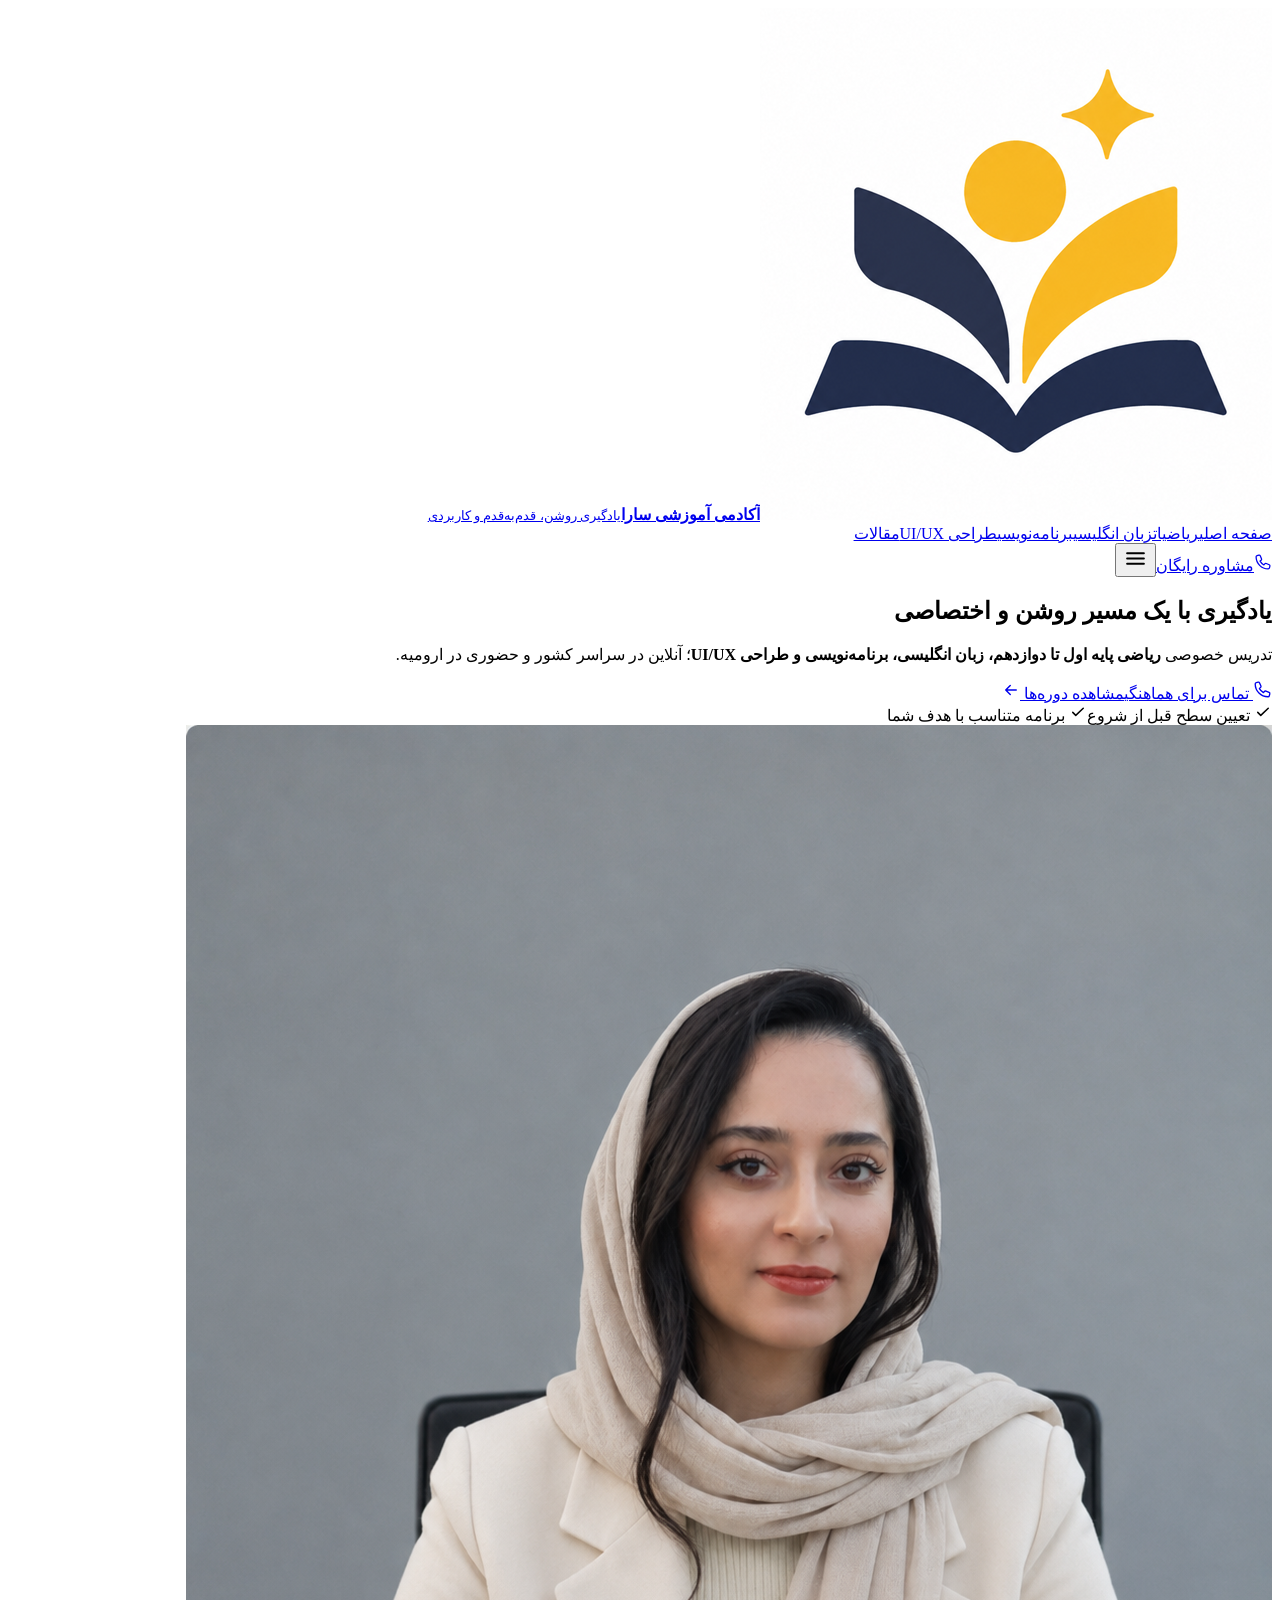
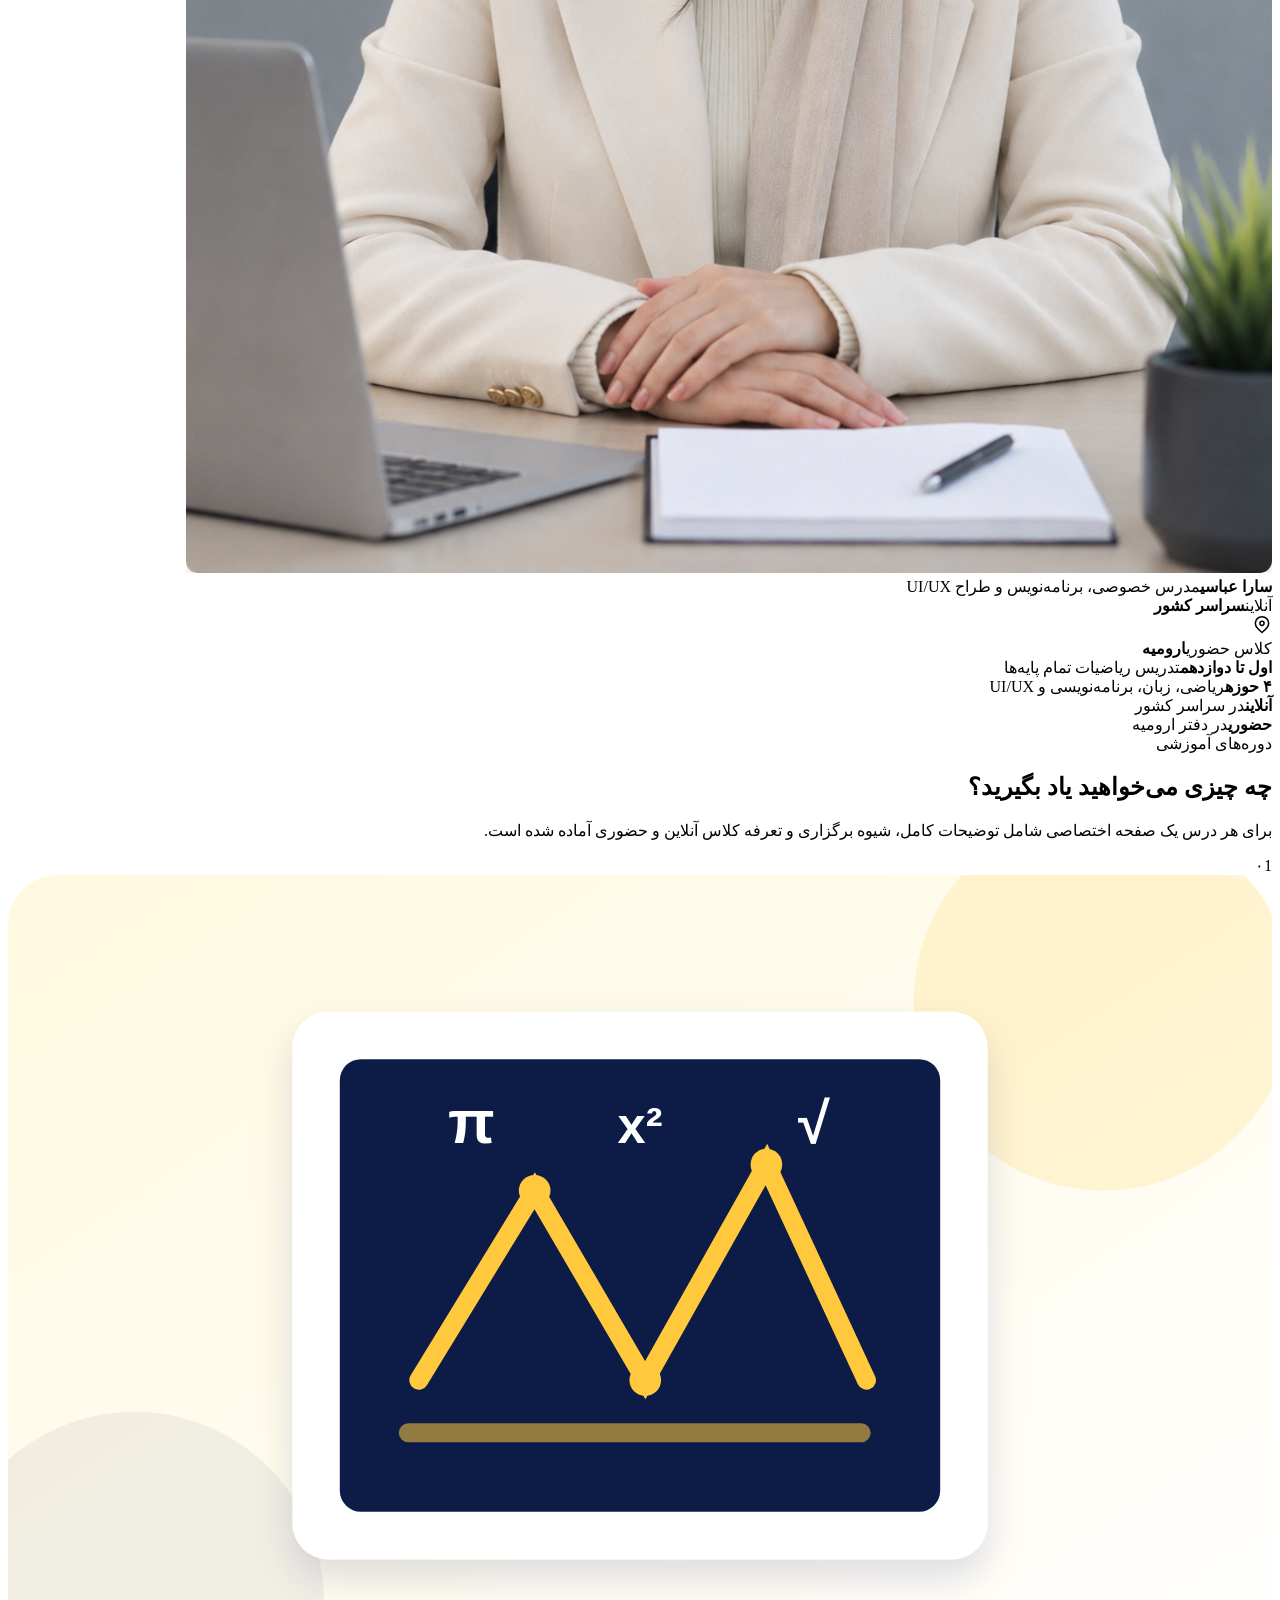
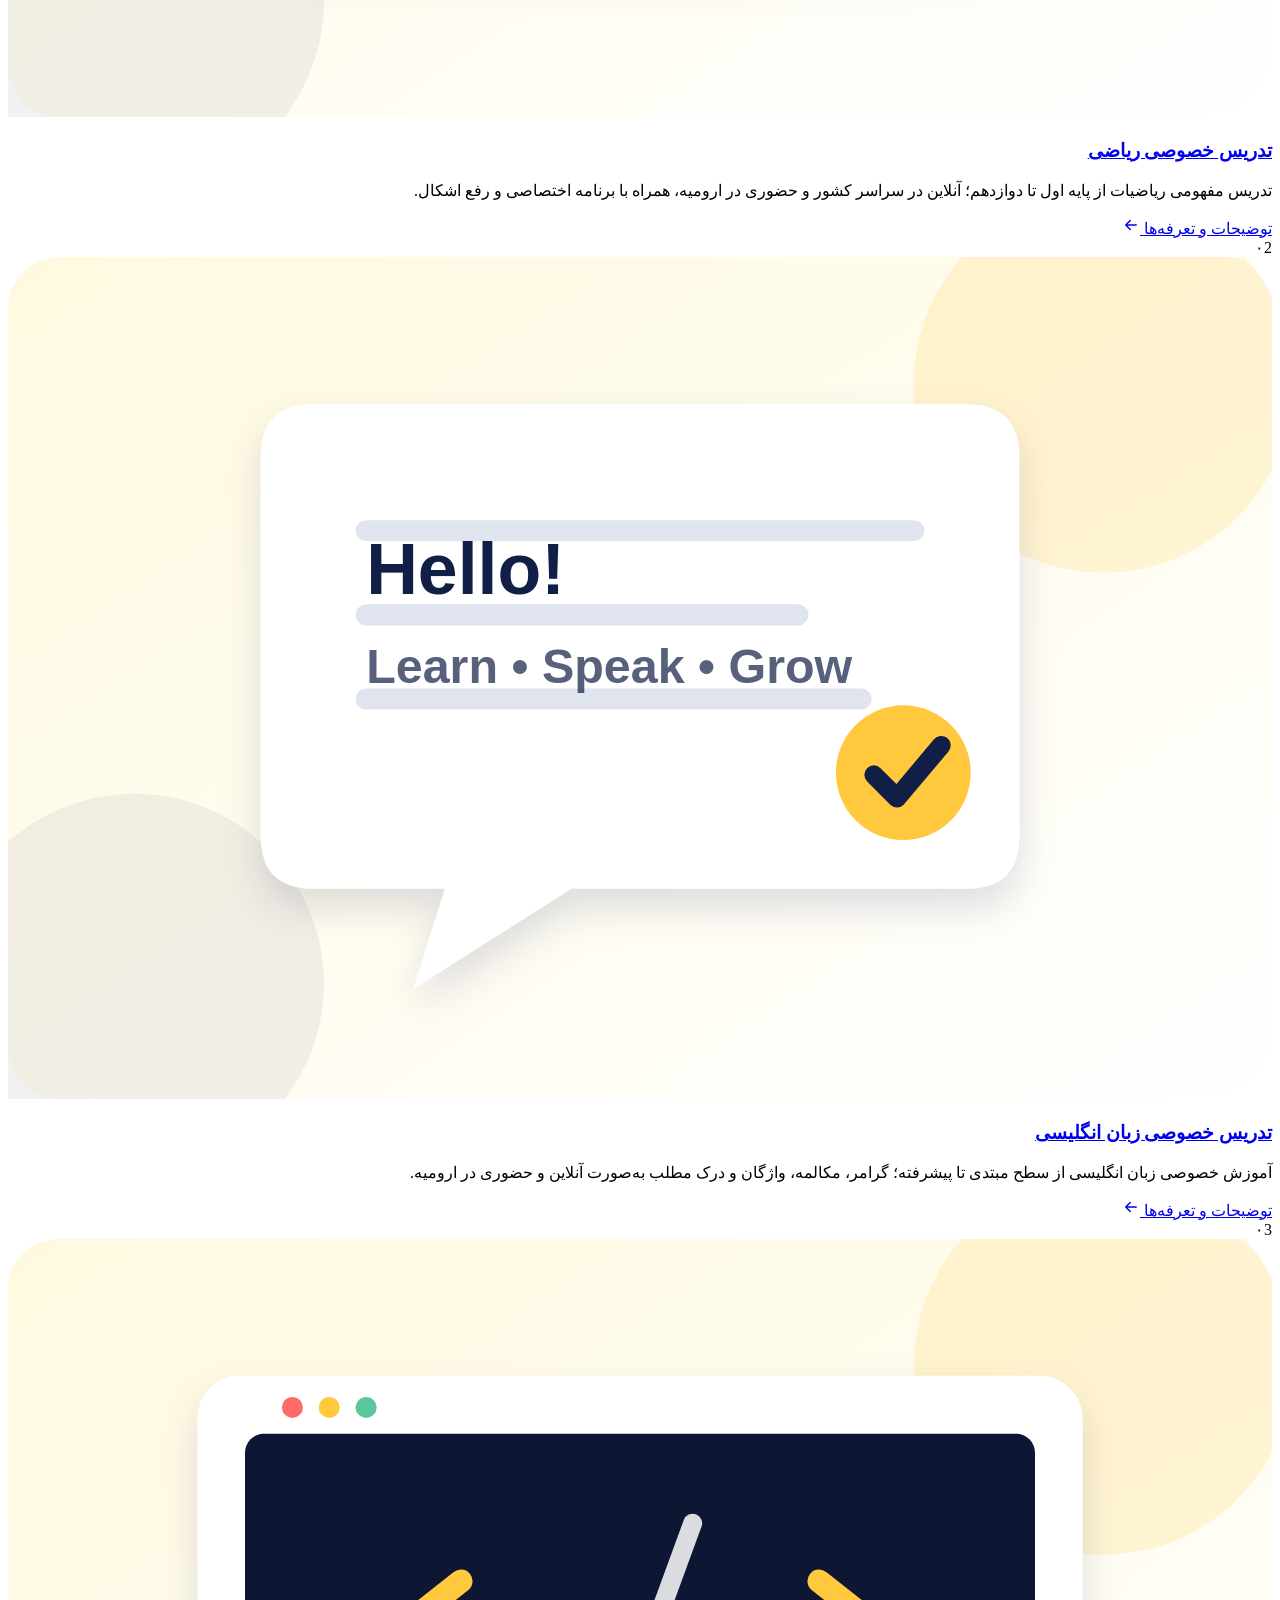
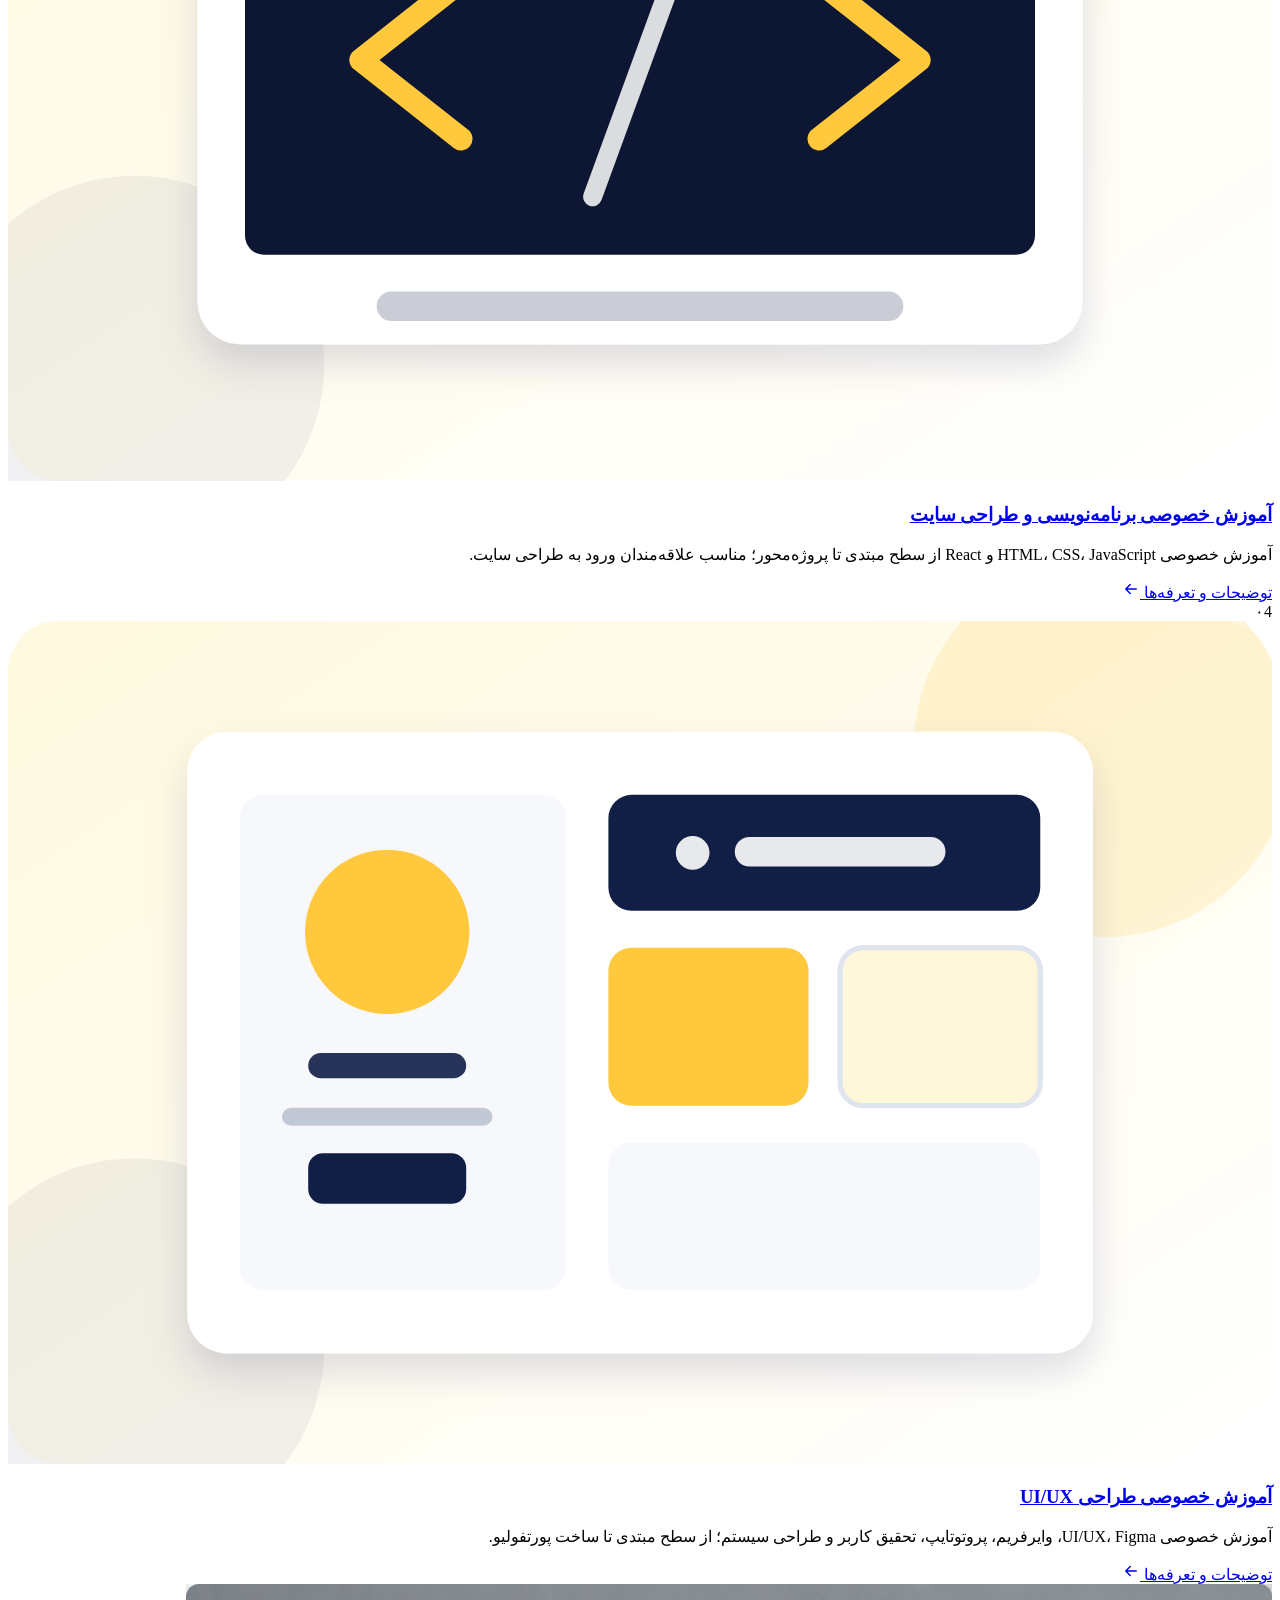
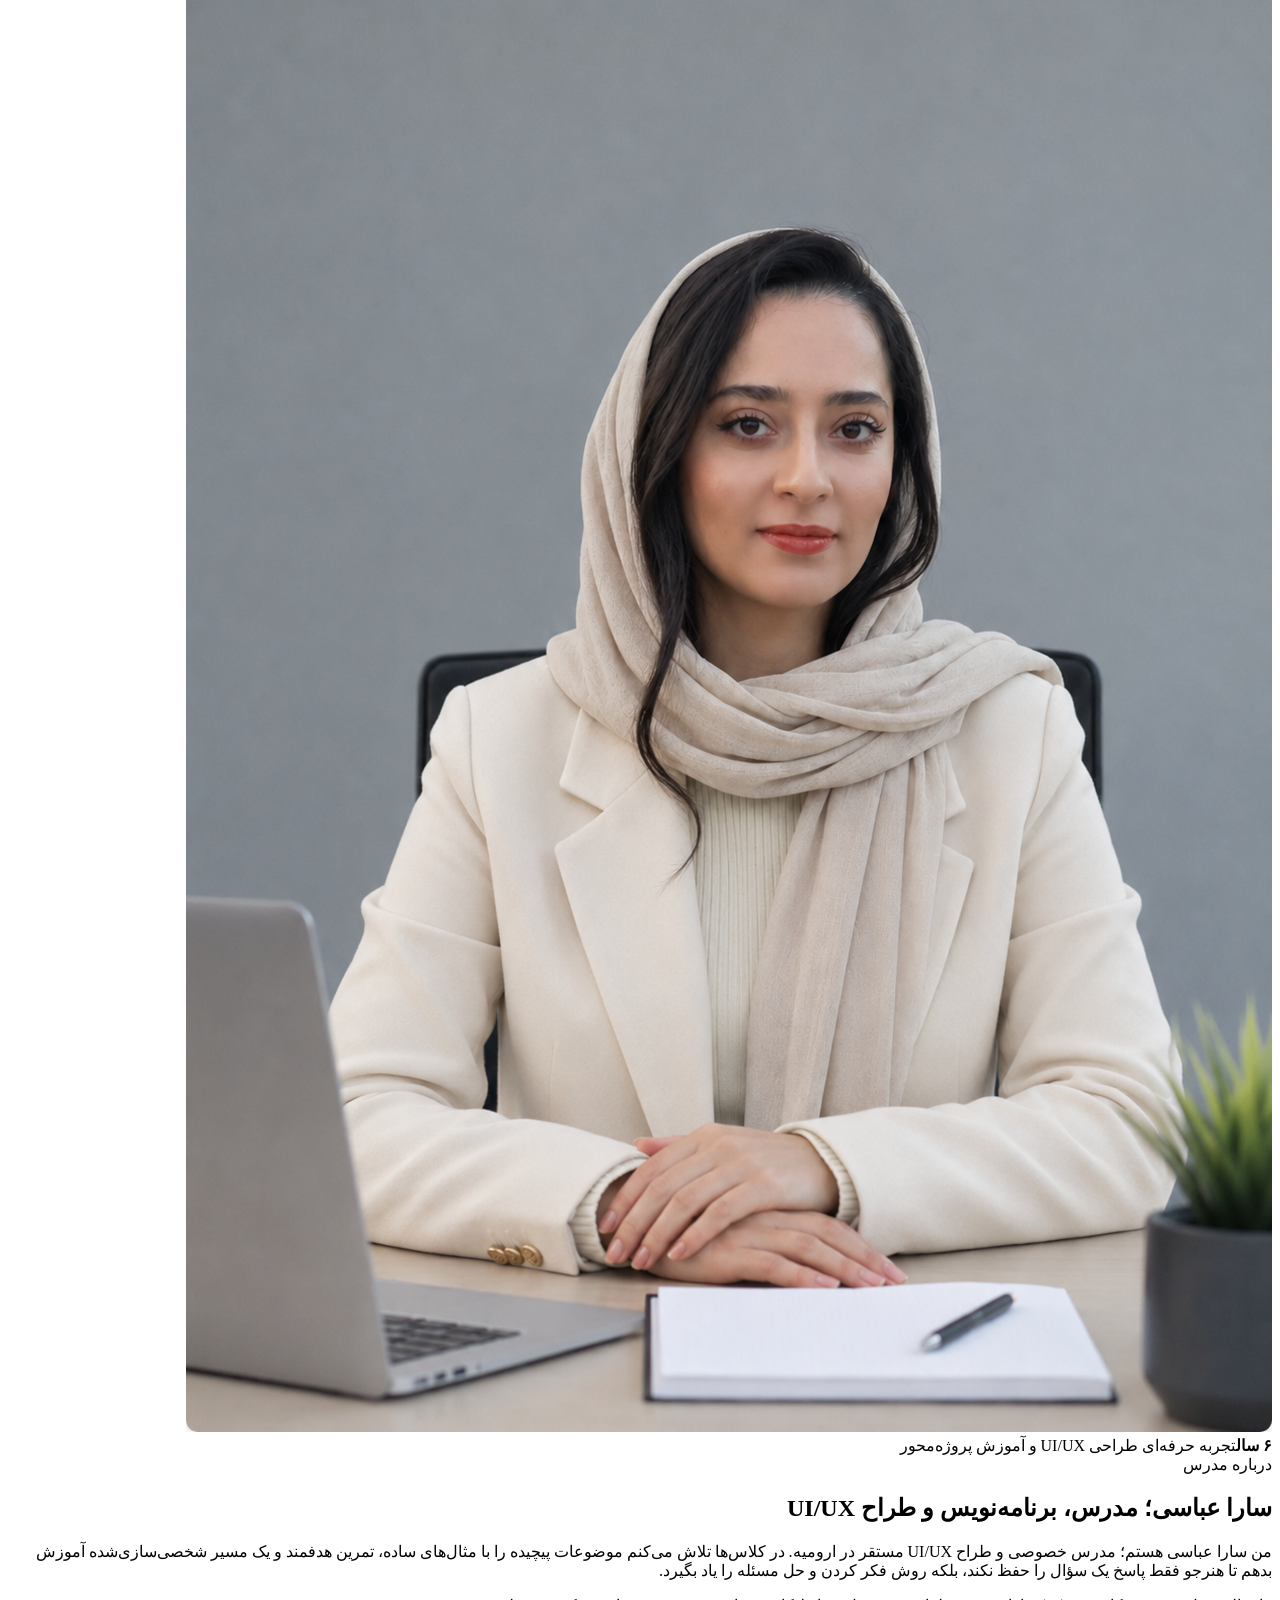
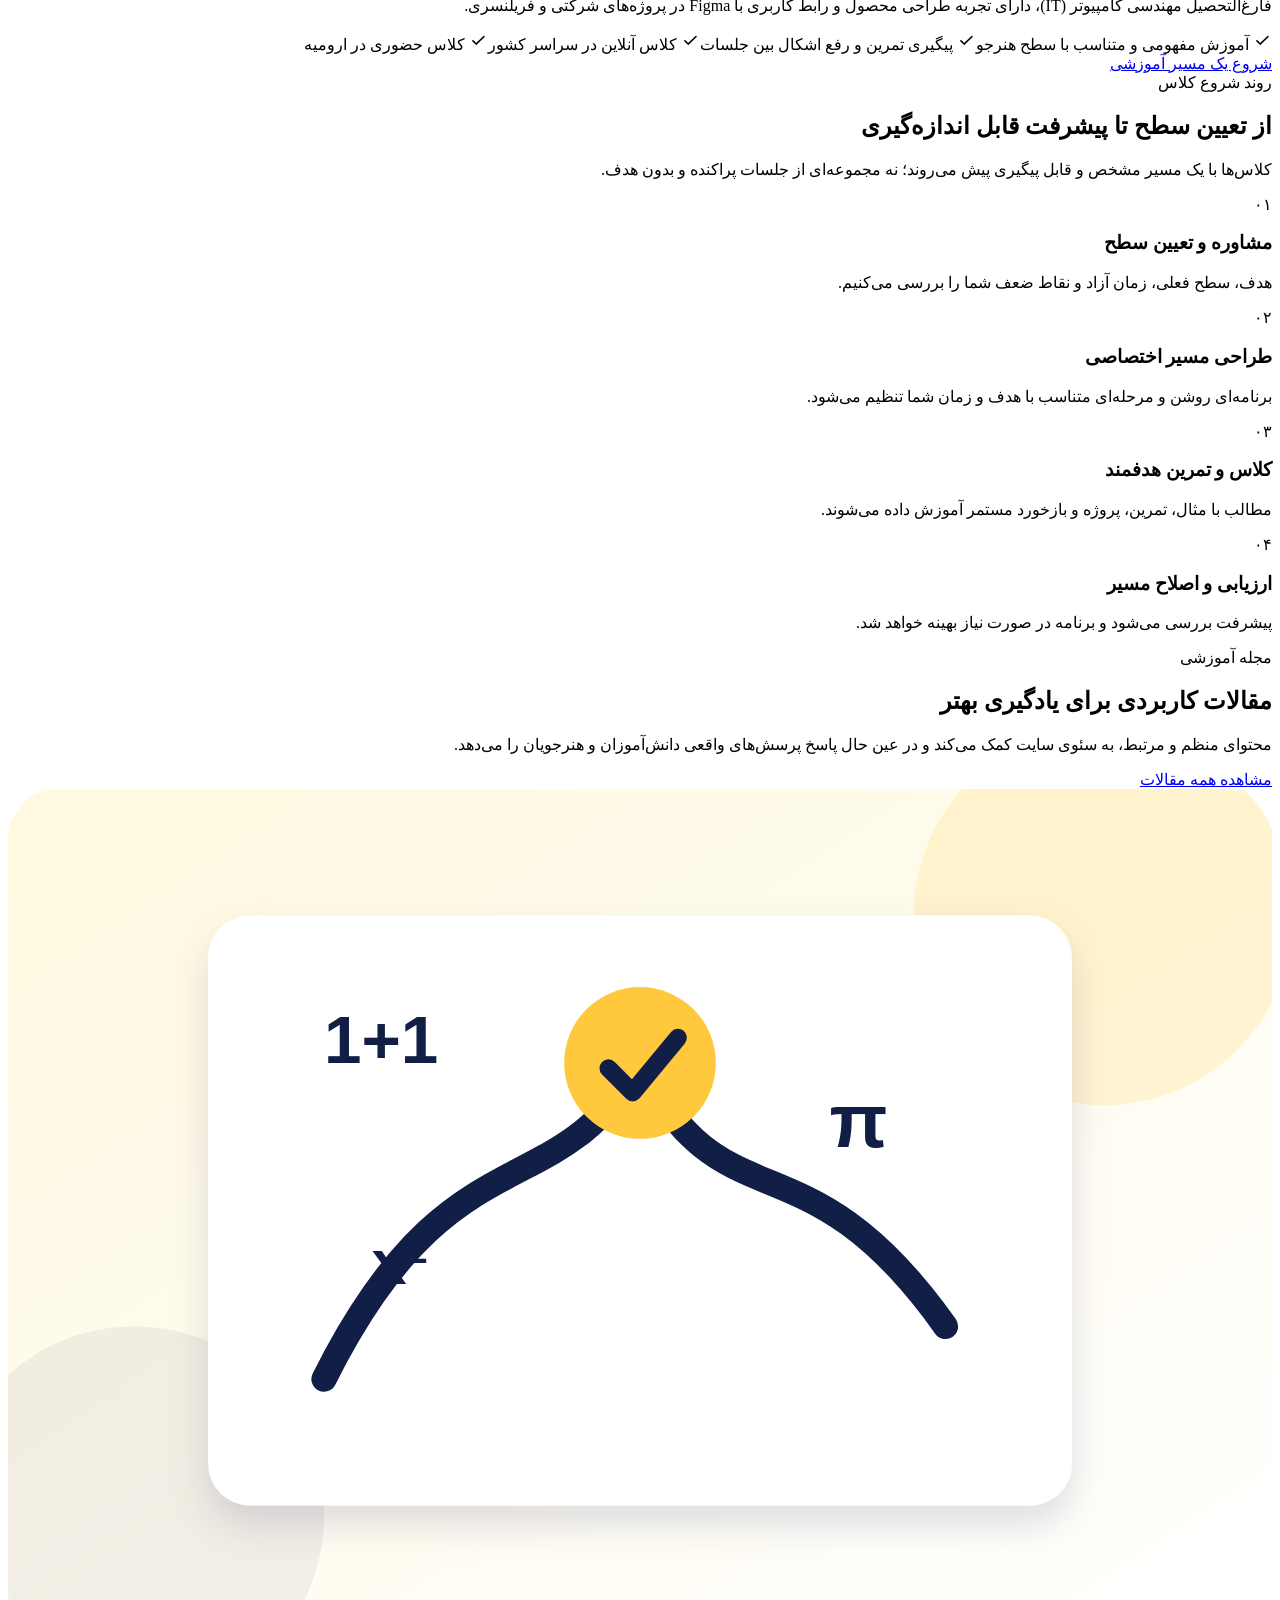
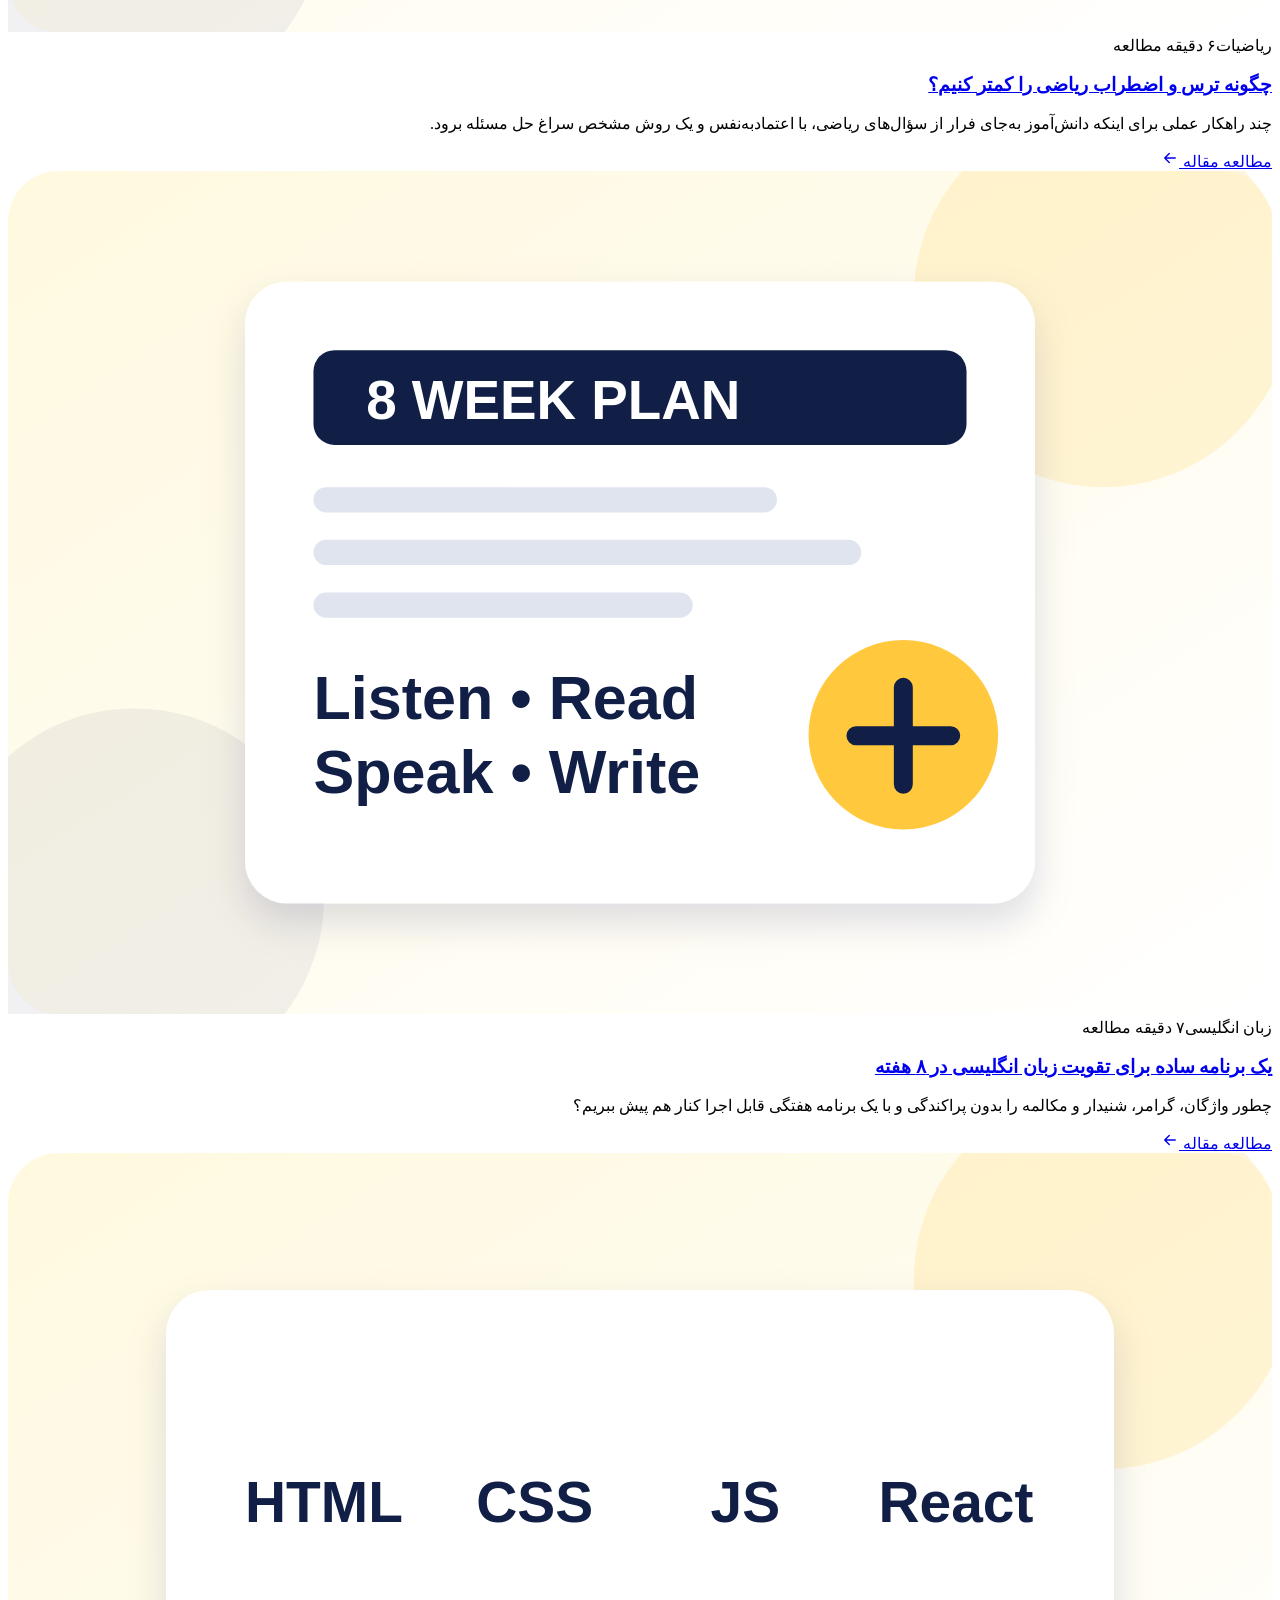
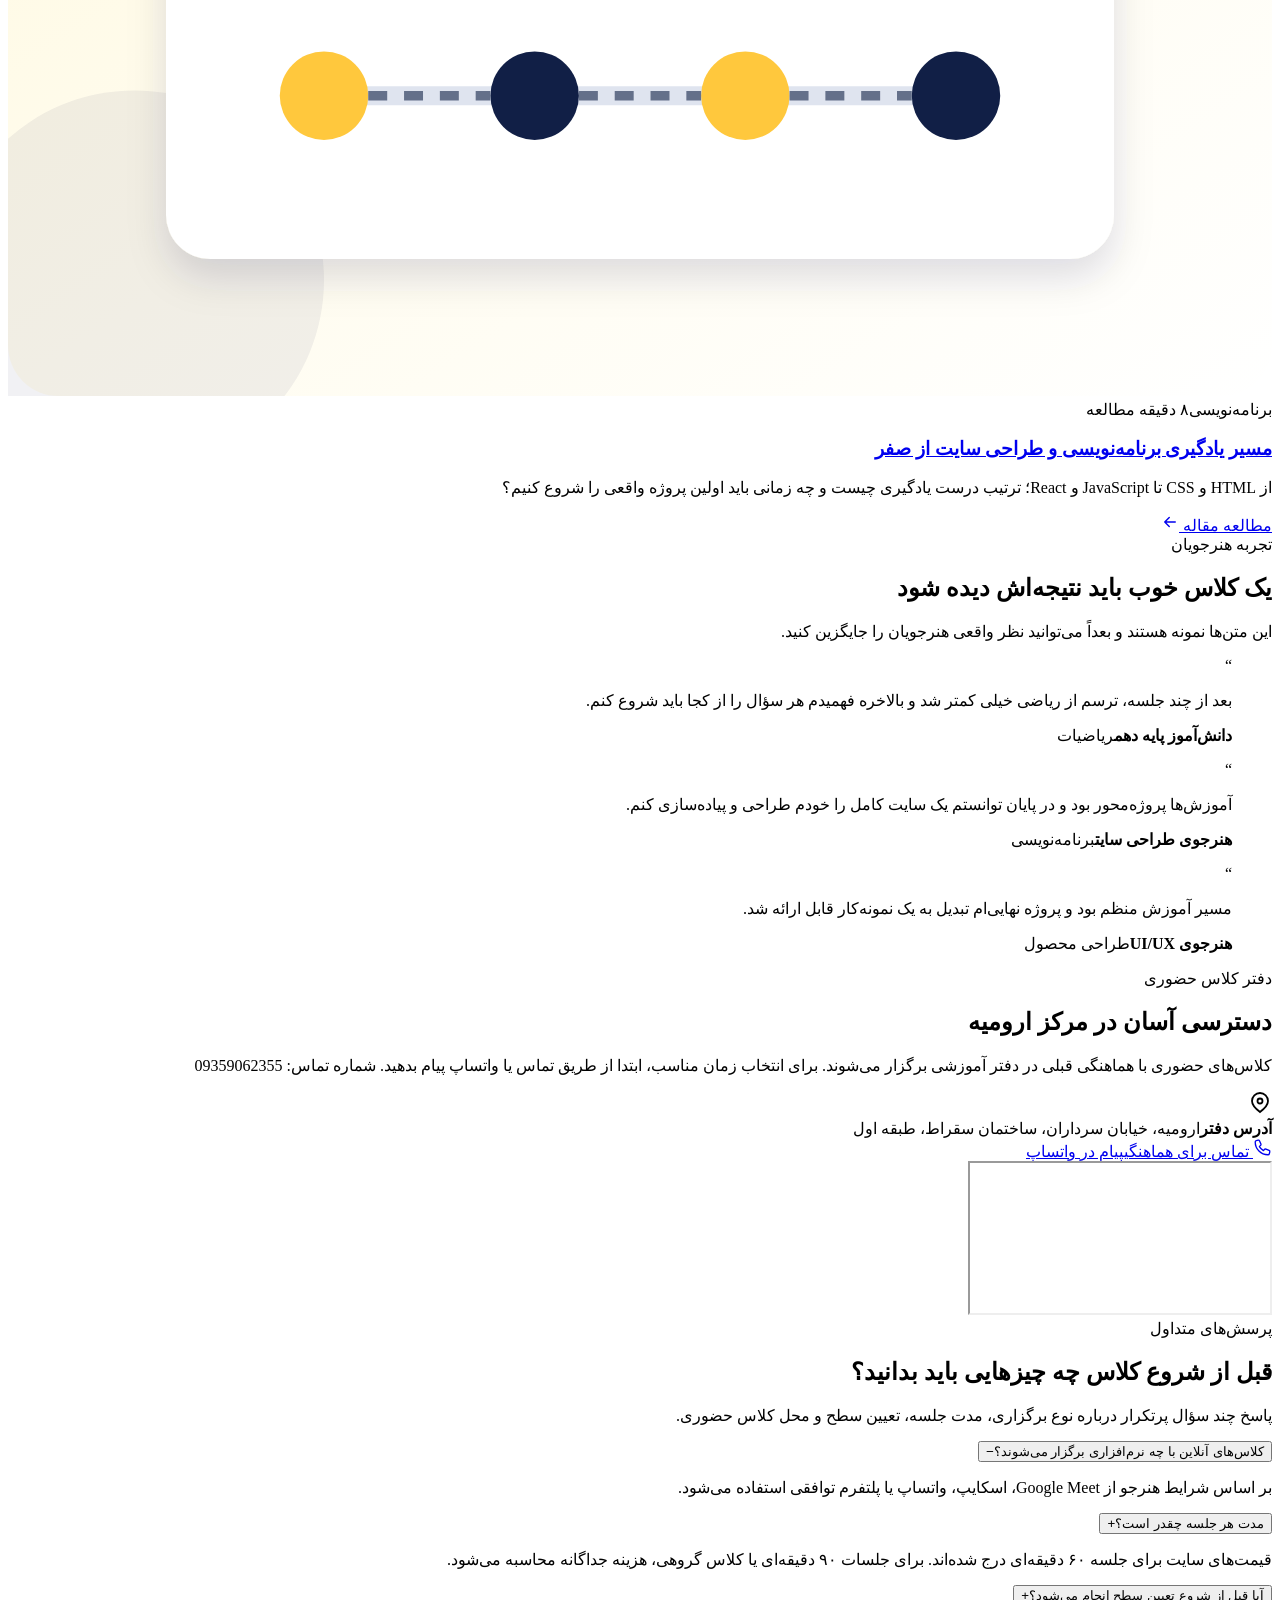
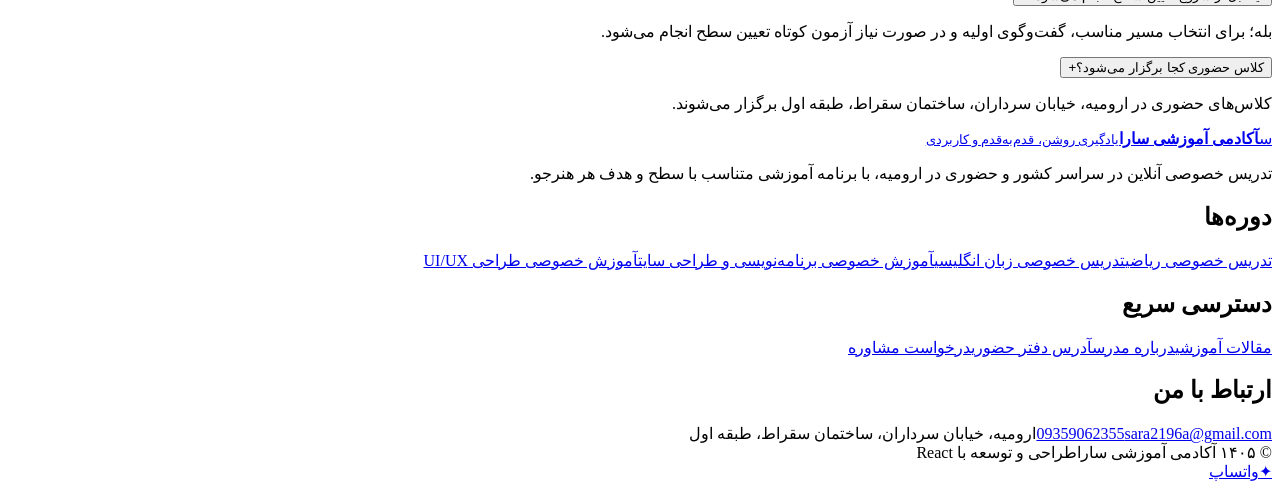
==== index.html @ a3dfd18b "Add files via upload" ====
<!doctype html>
<html lang="fa" dir="rtl">
  <head>
    <meta charset="UTF-8" />
    <meta name="viewport" content="width=device-width, initial-scale=1.0" />
    <meta name="theme-color" content="#fffdf4" />
    <!-- <link rel="icon" type="image/svg+xml" href="/favicon.svg" /> -->
    <link rel="icon" type="image/png" href="/favicon.png">
    <link rel="apple-touch-icon" href="/favicon.png">
    <title>تدریس خصوصی ریاضی، زبان، برنامه‌نویسی و UI/UX | سارا عباسی</title>
    <meta name="description" content="تدریس خصوصی آنلاین در سراسر کشور و حضوری در ارومیه؛ ریاضی پایه اول تا دوازدهم، زبان انگلیسی، برنامه‌نویسی و طراحی UI/UX." />
    <link rel="canonical" href="https://saraportfolio.ir" />
    <meta name="robots" content="index,follow,max-image-preview:large" />
    <meta property="og:type" content="website" />
    <meta property="og:locale" content="fa_IR" />
    <meta property="og:title" content="تدریس خصوصی ریاضی، زبان، برنامه‌نویسی و UI/UX | سارا عباسی" />
    <meta property="og:description" content="تدریس خصوصی آنلاین در سراسر کشور و حضوری در ارومیه؛ ریاضی پایه اول تا دوازدهم، زبان انگلیسی، برنامه‌نویسی و طراحی UI/UX." />
    <meta property="og:url" content="https://saraportfolio.ir" />
    <meta property="og:image" content="https://saraportfolio.ir/og-cover.png" />
    <meta name="twitter:card" content="summary_large_image" />
    <script type="application/ld+json">{"@context":"https://schema.org","@graph":[{"@type":"Person","@id":"https://saraportfolio.ir/#sara-abbasi","name":"سارا عباسی","jobTitle":"مدرس خصوصی، برنامه‌نویس و طراح UI/UX","email":"sara2196a@gmail.com","telephone":"+989359062355","image":"https://saraportfolio.ir/sara-abbasi.jpg","address":{"@type":"PostalAddress","addressLocality":"ارومیه","addressRegion":"آذربایجان غربی","addressCountry":"IR","streetAddress":"خیابان سرداران، ساختمان سقراط، طبقه اول"}},{"@type":"EducationalOrganization","name":"آکادمی آموزشی سارا","url":"https://saraportfolio.ir","description":"تدریس خصوصی آنلاین در سراسر کشور و حضوری در ارومیه؛ ریاضی پایه اول تا دوازدهم، زبان انگلیسی، برنامه‌نویسی و طراحی UI/UX.","founder":{"@id":"https://saraportfolio.ir/#sara-abbasi"},"areaServed":["ایران","ارومیه"]}]}</script>
    <script type="module" crossorigin src="/assets/index-BPZGplBQ.js"></script>
    <link rel="stylesheet" crossorigin href="/assets/index-DbzUkxdq.css">
  </head>
  <body>
    <div id="root" data-ssr="true"><header class="site-header "><div class="container header-inner"><a class="brand" href="/" aria-label="صفحه اصلی آکادمی آموزشی سارا"><span class="brand-mark"><img src="/favicon.png" alt="آکادمی آموزشی سارا"/></span><span class="brand-text"><strong>آکادمی آموزشی سارا</strong><small>یادگیری روشن، قدم‌به‌قدم و کاربردی</small></span></a><nav class="main-nav " aria-label="منوی اصلی"><a class="is-active" href="/">صفحه اصلی</a><a class="" href="/math">ریاضیات</a><a class="" href="/english">زبان انگلیسی</a><a class="" href="/programming">برنامه‌نویسی</a><a class="" href="/ui-ux">طراحی UI/UX</a><a class="" href="/articles">مقالات</a></nav><a class="header-cta" href="tel:+989359062355"><svg width="18" height="18" viewBox="0 0 24 24" fill="none" aria-hidden="true"><path d="M8.3 3.7 10 7.6c.3.7.1 1.5-.5 2l-1.4 1.2a14.7 14.7 0 0 0 5.1 5.1l1.2-1.4c.5-.6 1.3-.8 2-.5l3.9 1.7c.7.3 1.1 1 .9 1.8l-.6 2.4c-.2.8-.9 1.3-1.7 1.3C10 21.2 2.8 14 2.8 5.1c0-.8.5-1.5 1.3-1.7l2.4-.6c.8-.2 1.5.2 1.8.9Z" stroke="currentColor" stroke-width="1.7" stroke-linecap="round" stroke-linejoin="round"></path></svg><span>مشاوره رایگان</span></a><button class="menu-button" type="button" aria-label="باز کردن منو" aria-expanded="false"><svg width="25" height="25" viewBox="0 0 24 24" fill="none" aria-hidden="true"><path d="M4 7h16" stroke="currentColor" stroke-width="2" stroke-linecap="round"></path><path d="M4 12h16" stroke="currentColor" stroke-width="2" stroke-linecap="round"></path><path d="M4 17h16" stroke="currentColor" stroke-width="2" stroke-linecap="round"></path></svg></button></div></header><main><section class="hero section-shell"><div class="container hero-grid"><div class="hero-copy"><h1>یادگیری با یک مسیر روشن و اختصاصی</h1><p>تدریس خصوصی <strong>ریاضی پایه اول تا دوازدهم، زبان انگلیسی، برنامه‌نویسی و طراحی UI/UX</strong>؛ آنلاین در سراسر کشور و حضوری در ارومیه.</p><div class="hero-actions"><a class="button button--yellow" href="tel:09359062355"><svg width="19" height="19" viewBox="0 0 24 24" fill="none" aria-hidden="true"><path d="M8.3 3.7 10 7.6c.3.7.1 1.5-.5 2l-1.4 1.2a14.7 14.7 0 0 0 5.1 5.1l1.2-1.4c.5-.6 1.3-.8 2-.5l3.9 1.7c.7.3 1.1 1 .9 1.8l-.6 2.4c-.2.8-.9 1.3-1.7 1.3C10 21.2 2.8 14 2.8 5.1c0-.8.5-1.5 1.3-1.7l2.4-.6c.8-.2 1.5.2 1.8.9Z" stroke="currentColor" stroke-width="1.7" stroke-linecap="round" stroke-linejoin="round"></path></svg> تماس برای هماهنگی</a><a class="button button--outline" href="#courses">مشاهده دوره‌ها <svg width="18" height="18" viewBox="0 0 24 24" fill="none" aria-hidden="true"><path d="M19 12H5M11 18l-6-6 6-6" stroke="currentColor" stroke-width="1.9" stroke-linecap="round" stroke-linejoin="round"></path></svg></a></div><div class="hero-mini-points"><span><svg width="18" height="18" viewBox="0 0 24 24" fill="none" aria-hidden="true"><path d="m5 12.5 4 4L19 7" stroke="currentColor" stroke-width="2" stroke-linecap="round" stroke-linejoin="round"></path></svg> تعیین سطح قبل از شروع</span><span><svg width="18" height="18" viewBox="0 0 24 24" fill="none" aria-hidden="true"><path d="m5 12.5 4 4L19 7" stroke="currentColor" stroke-width="2" stroke-linecap="round" stroke-linejoin="round"></path></svg> برنامه متناسب با هدف شما</span></div></div><div class="hero-visual"><div class="portrait-frame"><div class="portrait-dots" aria-hidden="true"></div><img src="/sara-abbasi.jpg" alt="سارا عباسی، مدرس خصوصی و طراح UI/UX" fetchPriority="high"/><div class="portrait-caption"><strong>سارا عباسی</strong><span>مدرس خصوصی، برنامه‌نویس و طراح UI/UX</span></div></div><div class="hero-note hero-note--top"><span>آنلاین</span><strong>سراسر کشور</strong></div><div class="hero-note hero-note--bottom"><svg width="20" height="20" viewBox="0 0 24 24" fill="none" aria-hidden="true"><path d="M20 10c0 5-8 11-8 11S4 15 4 10a8 8 0 1 1 16 0Z" stroke="currentColor" stroke-width="1.8"></path><circle cx="12" cy="10" r="2.5" stroke="currentColor" stroke-width="1.8"></circle></svg><div><span>کلاس حضوری</span><strong>ارومیه</strong></div></div></div></div><div class="hero-wave" aria-hidden="true"></div></section><section class="stats-strip" aria-label="ویژگی‌های کلاس‌ها"><div class="container stats-grid"><div class="stat-item"><strong>اول تا دوازدهم</strong><span>تدریس ریاضیات تمام پایه‌ها</span></div><div class="stat-item"><strong>۴ حوزه</strong><span>ریاضی، زبان، برنامه‌نویسی و UI/UX</span></div><div class="stat-item"><strong>آنلاین</strong><span>در سراسر کشور</span></div><div class="stat-item"><strong>حضوری</strong><span>در دفتر ارومیه</span></div></div></section><section class="section" id="courses"><div class="container"><div class="section-heading section-heading--center"><span class="section-eyebrow">دوره‌های آموزشی</span><h2>چه چیزی می‌خواهید یاد بگیرید؟</h2><p>برای هر درس یک صفحه اختصاصی شامل توضیحات کامل، شیوه برگزاری و تعرفه کلاس آنلاین و حضوری آماده شده است.</p></div><div class="service-grid"><article class="service-card"><div class="service-number">۰<!-- -->1</div><a class="service-image" href="/math"><img src="/service-math.svg" alt="تصویر تدریس خصوصی ریاضی" loading="lazy"/></a><div class="service-card-body"><h3><a href="/math">تدریس خصوصی ریاضی</a></h3><p>تدریس مفهومی ریاضیات از پایه اول تا دوازدهم؛ آنلاین در سراسر کشور و حضوری در ارومیه، همراه با برنامه اختصاصی و رفع اشکال.</p><a class="text-link" href="/math">توضیحات و تعرفه‌ها <svg width="18" height="18" viewBox="0 0 24 24" fill="none" aria-hidden="true"><path d="M19 12H5M11 18l-6-6 6-6" stroke="currentColor" stroke-width="1.9" stroke-linecap="round" stroke-linejoin="round"></path></svg></a></div></article><article class="service-card"><div class="service-number">۰<!-- -->2</div><a class="service-image" href="/english"><img src="/service-english.svg" alt="تصویر تدریس خصوصی زبان انگلیسی" loading="lazy"/></a><div class="service-card-body"><h3><a href="/english">تدریس خصوصی زبان انگلیسی</a></h3><p>آموزش خصوصی زبان انگلیسی از سطح مبتدی تا پیشرفته؛ گرامر، مکالمه، واژگان و درک مطلب به‌صورت آنلاین و حضوری در ارومیه.</p><a class="text-link" href="/english">توضیحات و تعرفه‌ها <svg width="18" height="18" viewBox="0 0 24 24" fill="none" aria-hidden="true"><path d="M19 12H5M11 18l-6-6 6-6" stroke="currentColor" stroke-width="1.9" stroke-linecap="round" stroke-linejoin="round"></path></svg></a></div></article><article class="service-card"><div class="service-number">۰<!-- -->3</div><a class="service-image" href="/programming"><img src="/service-programming.svg" alt="تصویر آموزش خصوصی برنامه‌نویسی و طراحی سایت" loading="lazy"/></a><div class="service-card-body"><h3><a href="/programming">آموزش خصوصی برنامه‌نویسی و طراحی سایت</a></h3><p>آموزش خصوصی HTML، CSS، JavaScript و React از سطح مبتدی تا پروژه‌محور؛ مناسب علاقه‌مندان ورود به طراحی سایت.</p><a class="text-link" href="/programming">توضیحات و تعرفه‌ها <svg width="18" height="18" viewBox="0 0 24 24" fill="none" aria-hidden="true"><path d="M19 12H5M11 18l-6-6 6-6" stroke="currentColor" stroke-width="1.9" stroke-linecap="round" stroke-linejoin="round"></path></svg></a></div></article><article class="service-card"><div class="service-number">۰<!-- -->4</div><a class="service-image" href="/ui-ux"><img src="/service-uiux.svg" alt="تصویر آموزش خصوصی طراحی UI/UX" loading="lazy"/></a><div class="service-card-body"><h3><a href="/ui-ux">آموزش خصوصی طراحی UI/UX</a></h3><p>آموزش خصوصی UI/UX، Figma، وایرفریم، پروتوتایپ، تحقیق کاربر و طراحی سیستم؛ از سطح مبتدی تا ساخت پورتفولیو.</p><a class="text-link" href="/ui-ux">توضیحات و تعرفه‌ها <svg width="18" height="18" viewBox="0 0 24 24" fill="none" aria-hidden="true"><path d="M19 12H5M11 18l-6-6 6-6" stroke="currentColor" stroke-width="1.9" stroke-linecap="round" stroke-linejoin="round"></path></svg></a></div></article></div></div></section><section class="section about-section" id="about"><div class="container about-grid"><div class="about-image-wrap"><div class="about-image-card"><img src="/sara-abbasi.jpg" alt="تصویر سارا عباسی" loading="lazy"/></div><div class="experience-card"><strong>۶ سال</strong><span>تجربه حرفه‌ای طراحی UI/UX و آموزش پروژه‌محور</span></div></div><div class="about-copy"><span class="section-eyebrow">درباره مدرس</span><h2>سارا عباسی؛ مدرس، برنامه‌نویس و طراح UI/UX</h2><p>من سارا عباسی هستم؛ مدرس خصوصی و طراح UI/UX مستقر در ارومیه. در کلاس‌ها تلاش می‌کنم موضوعات پیچیده را با مثال‌های ساده، تمرین هدفمند و یک مسیر شخصی‌سازی‌شده آموزش بدهم تا هنرجو فقط پاسخ یک سؤال را حفظ نکند، بلکه روش فکر کردن و حل مسئله را یاد بگیرد.</p><p class="about-resume">فارغ‌التحصیل مهندسی کامپیوتر (IT)، دارای تجربه طراحی محصول و رابط کاربری با Figma در پروژه‌های شرکتی و فریلنسری.</p><div class="check-grid"><span><svg width="19" height="19" viewBox="0 0 24 24" fill="none" aria-hidden="true"><path d="m5 12.5 4 4L19 7" stroke="currentColor" stroke-width="2" stroke-linecap="round" stroke-linejoin="round"></path></svg> <!-- -->آموزش مفهومی و متناسب با سطح هنرجو</span><span><svg width="19" height="19" viewBox="0 0 24 24" fill="none" aria-hidden="true"><path d="m5 12.5 4 4L19 7" stroke="currentColor" stroke-width="2" stroke-linecap="round" stroke-linejoin="round"></path></svg> <!-- -->پیگیری تمرین و رفع اشکال بین جلسات</span><span><svg width="19" height="19" viewBox="0 0 24 24" fill="none" aria-hidden="true"><path d="m5 12.5 4 4L19 7" stroke="currentColor" stroke-width="2" stroke-linecap="round" stroke-linejoin="round"></path></svg> <!-- -->کلاس آنلاین در سراسر کشور</span><span><svg width="19" height="19" viewBox="0 0 24 24" fill="none" aria-hidden="true"><path d="m5 12.5 4 4L19 7" stroke="currentColor" stroke-width="2" stroke-linecap="round" stroke-linejoin="round"></path></svg> <!-- -->کلاس حضوری در ارومیه</span></div><a class="button button--navy" href="tel:09359062355">شروع یک مسیر آموزشی</a></div></div></section><section class="section process-section"><div class="container"><div class="section-heading section-heading--center"><span class="section-eyebrow">روند شروع کلاس</span><h2>از تعیین سطح تا پیشرفت قابل اندازه‌گیری</h2><p>کلاس‌ها با یک مسیر مشخص و قابل پیگیری پیش می‌روند؛ نه مجموعه‌ای از جلسات پراکنده و بدون هدف.</p></div><div class="process-grid"><article class="process-item"><span>۰۱</span><h3>مشاوره و تعیین سطح</h3><p>هدف، سطح فعلی، زمان آزاد و نقاط ضعف شما را بررسی می‌کنیم.</p></article><article class="process-item"><span>۰۲</span><h3>طراحی مسیر اختصاصی</h3><p>برنامه‌ای روشن و مرحله‌ای متناسب با هدف و زمان شما تنظیم می‌شود.</p></article><article class="process-item"><span>۰۳</span><h3>کلاس و تمرین هدفمند</h3><p>مطالب با مثال، تمرین، پروژه و بازخورد مستمر آموزش داده می‌شوند.</p></article><article class="process-item"><span>۰۴</span><h3>ارزیابی و اصلاح مسیر</h3><p>پیشرفت بررسی می‌شود و برنامه در صورت نیاز بهینه خواهد شد.</p></article></div></div></section><section class="section articles-section" id="articles"><div class="container"><div class="section-heading-row"><div class="section-heading section-heading--right"><span class="section-eyebrow">مجله آموزشی</span><h2>مقالات کاربردی برای یادگیری بهتر</h2><p>محتوای منظم و مرتبط، به سئوی سایت کمک می‌کند و در عین حال پاسخ پرسش‌های واقعی دانش‌آموزان و هنرجویان را می‌دهد.</p></div><a class="button button--outline" href="/articles">مشاهده همه مقالات</a></div><div class="article-grid"><article class="article-card"><a class="article-card-image" href="/articles/math-confidence"><img src="/article-math.svg" alt="تصویر مقاله چگونه ترس و اضطراب ریاضی را کمتر کنیم؟" loading="lazy"/></a><div class="article-card-body"><div class="article-meta"><span>ریاضیات</span><span>۶ دقیقه مطالعه</span></div><h3><a href="/articles/math-confidence">چگونه ترس و اضطراب ریاضی را کمتر کنیم؟</a></h3><p>چند راهکار عملی برای اینکه دانش‌آموز به‌جای فرار از سؤال‌های ریاضی، با اعتمادبه‌نفس و یک روش مشخص سراغ حل مسئله برود.</p><a class="text-link" href="/articles/math-confidence">مطالعه مقاله <svg width="18" height="18" viewBox="0 0 24 24" fill="none" aria-hidden="true"><path d="M19 12H5M11 18l-6-6 6-6" stroke="currentColor" stroke-width="1.9" stroke-linecap="round" stroke-linejoin="round"></path></svg></a></div></article><article class="article-card"><a class="article-card-image" href="/articles/english-learning-plan"><img src="/article-english.svg" alt="تصویر مقاله یک برنامه ساده برای تقویت زبان انگلیسی در ۸ هفته" loading="lazy"/></a><div class="article-card-body"><div class="article-meta"><span>زبان انگلیسی</span><span>۷ دقیقه مطالعه</span></div><h3><a href="/articles/english-learning-plan">یک برنامه ساده برای تقویت زبان انگلیسی در ۸ هفته</a></h3><p>چطور واژگان، گرامر، شنیدار و مکالمه را بدون پراکندگی و با یک برنامه هفتگی قابل اجرا کنار هم پیش ببریم؟</p><a class="text-link" href="/articles/english-learning-plan">مطالعه مقاله <svg width="18" height="18" viewBox="0 0 24 24" fill="none" aria-hidden="true"><path d="M19 12H5M11 18l-6-6 6-6" stroke="currentColor" stroke-width="1.9" stroke-linecap="round" stroke-linejoin="round"></path></svg></a></div></article><article class="article-card"><a class="article-card-image" href="/articles/programming-roadmap"><img src="/article-programming.svg" alt="تصویر مقاله مسیر یادگیری برنامه‌نویسی و طراحی سایت از صفر" loading="lazy"/></a><div class="article-card-body"><div class="article-meta"><span>برنامه‌نویسی</span><span>۸ دقیقه مطالعه</span></div><h3><a href="/articles/programming-roadmap">مسیر یادگیری برنامه‌نویسی و طراحی سایت از صفر</a></h3><p>از HTML و CSS تا JavaScript و React؛ ترتیب درست یادگیری چیست و چه زمانی باید اولین پروژه واقعی را شروع کنیم؟</p><a class="text-link" href="/articles/programming-roadmap">مطالعه مقاله <svg width="18" height="18" viewBox="0 0 24 24" fill="none" aria-hidden="true"><path d="M19 12H5M11 18l-6-6 6-6" stroke="currentColor" stroke-width="1.9" stroke-linecap="round" stroke-linejoin="round"></path></svg></a></div></article></div></div></section><section class="section testimonials-section"><div class="container"><div class="section-heading section-heading--center"><span class="section-eyebrow">تجربه هنرجویان</span><h2>یک کلاس خوب باید نتیجه‌اش دیده شود</h2><p>این متن‌ها نمونه هستند و بعداً می‌توانید نظر واقعی هنرجویان را جایگزین کنید.</p></div><div class="testimonial-grid"><blockquote class="testimonial-card"><span class="quote-mark">“</span><p>بعد از چند جلسه، ترسم از ریاضی خیلی کمتر شد و بالاخره فهمیدم هر سؤال را از کجا باید شروع کنم.</p><footer><strong>دانش‌آموز پایه دهم</strong><span>ریاضیات</span></footer></blockquote><blockquote class="testimonial-card"><span class="quote-mark">“</span><p>آموزش‌ها پروژه‌محور بود و در پایان توانستم یک سایت کامل را خودم طراحی و پیاده‌سازی کنم.</p><footer><strong>هنرجوی طراحی سایت</strong><span>برنامه‌نویسی</span></footer></blockquote><blockquote class="testimonial-card"><span class="quote-mark">“</span><p>مسیر آموزش منظم بود و پروژه نهایی‌ام تبدیل به یک نمونه‌کار قابل ارائه شد.</p><footer><strong>هنرجوی UI/UX</strong><span>طراحی محصول</span></footer></blockquote></div></div></section><section class="section location-section" id="location"><div class="container location-grid"><div class="location-copy"><span class="section-eyebrow">دفتر کلاس حضوری</span><h2>دسترسی آسان در مرکز ارومیه</h2><p>کلاس‌های حضوری با هماهنگی قبلی در دفتر آموزشی برگزار می‌شوند. برای انتخاب زمان مناسب، ابتدا از طریق تماس یا واتساپ پیام بدهید. شماره تماس: 09359062355</p><div class="location-address"><svg width="24" height="24" viewBox="0 0 24 24" fill="none" aria-hidden="true"><path d="M20 10c0 5-8 11-8 11S4 15 4 10a8 8 0 1 1 16 0Z" stroke="currentColor" stroke-width="1.8"></path><circle cx="12" cy="10" r="2.5" stroke="currentColor" stroke-width="1.8"></circle></svg><div><strong>آدرس دفتر</strong><span>ارومیه، خیابان سرداران، ساختمان سقراط، طبقه اول</span></div></div><div class="location-actions"><a class="button button--navy" href="tel:+989359062355"><svg width="19" height="19" viewBox="0 0 24 24" fill="none" aria-hidden="true"><path d="M8.3 3.7 10 7.6c.3.7.1 1.5-.5 2l-1.4 1.2a14.7 14.7 0 0 0 5.1 5.1l1.2-1.4c.5-.6 1.3-.8 2-.5l3.9 1.7c.7.3 1.1 1 .9 1.8l-.6 2.4c-.2.8-.9 1.3-1.7 1.3C10 21.2 2.8 14 2.8 5.1c0-.8.5-1.5 1.3-1.7l2.4-.6c.8-.2 1.5.2 1.8.9Z" stroke="currentColor" stroke-width="1.7" stroke-linecap="round" stroke-linejoin="round"></path></svg> تماس برای هماهنگی</a><a class="button button--outline" href="https://wa.me/989359062355" target="_blank" rel="noreferrer">پیام در واتساپ</a></div></div><div class="map-frame"><iframe title="نقشه دفتر آموزشی سارا عباسی در ارومیه" src="https://www.google.com/maps/embed?pb=!1m14!1m12!1m3!1d197.70688662418226!2d45.0680580016644!3d37.54775513535816!2m3!1f0!2f0!3f0!3m2!1i1024!2i768!4f13.1!5e0!3m2!1sen!2s!4v1786630555633!5m2!1sen!2s" loading="lazy" referrerPolicy="no-referrer-when-downgrade" allowfullscreen=""></iframe></div></div></section><section class="section faq-section"><div class="container faq-grid"><div class="faq-copy"><span class="section-eyebrow">پرسش‌های متداول</span><h2>قبل از شروع کلاس چه چیزهایی باید بدانید؟</h2><p>پاسخ چند سؤال پرتکرار درباره نوع برگزاری، مدت جلسه، تعیین سطح و محل کلاس حضوری.</p></div><div class="faq-list"><article class="faq-item is-open"><button type="button" aria-expanded="true"><span>کلاس‌های آنلاین با چه نرم‌افزاری برگزار می‌شوند؟</span><span class="faq-plus" aria-hidden="true">−</span></button><div class="faq-answer"><p>بر اساس شرایط هنرجو از Google Meet، اسکایپ، واتساپ یا پلتفرم توافقی استفاده می‌شود.</p></div></article><article class="faq-item "><button type="button" aria-expanded="false"><span>مدت هر جلسه چقدر است؟</span><span class="faq-plus" aria-hidden="true">+</span></button><div class="faq-answer"><p>قیمت‌های سایت برای جلسه ۶۰ دقیقه‌ای درج شده‌اند. برای جلسات ۹۰ دقیقه‌ای یا کلاس گروهی، هزینه جداگانه محاسبه می‌شود.</p></div></article><article class="faq-item "><button type="button" aria-expanded="false"><span>آیا قبل از شروع تعیین سطح انجام می‌شود؟</span><span class="faq-plus" aria-hidden="true">+</span></button><div class="faq-answer"><p>بله؛ برای انتخاب مسیر مناسب، گفت‌وگوی اولیه و در صورت نیاز آزمون کوتاه تعیین سطح انجام می‌شود.</p></div></article><article class="faq-item "><button type="button" aria-expanded="false"><span>کلاس حضوری کجا برگزار می‌شود؟</span><span class="faq-plus" aria-hidden="true">+</span></button><div class="faq-answer"><p>کلاس‌های حضوری در ارومیه، خیابان سرداران، ساختمان سقراط، طبقه اول برگزار می‌شوند.</p></div></article></div></div></section></main><footer class="site-footer"><div class="container footer-grid"><div class="footer-brand"><a class="brand brand--footer" href="/"><span class="brand-mark" aria-hidden="true"><span>س</span></span><span class="brand-text"><strong>آکادمی آموزشی سارا</strong><small>یادگیری روشن، قدم‌به‌قدم و کاربردی</small></span></a><p>تدریس خصوصی آنلاین در سراسر کشور و حضوری در ارومیه، با برنامه آموزشی متناسب با سطح و هدف هر هنرجو.</p></div><div><h2>دوره‌ها</h2><div class="footer-links"><a href="/math">تدریس خصوصی ریاضی</a><a href="/english">تدریس خصوصی زبان انگلیسی</a><a href="/programming">آموزش خصوصی برنامه‌نویسی و طراحی سایت</a><a href="/ui-ux">آموزش خصوصی طراحی UI/UX</a></div></div><div><h2>دسترسی سریع</h2><div class="footer-links"><a href="/articles">مقالات آموزشی</a><a href="/#about">درباره مدرس</a><a href="/#location">آدرس دفتر حضوری</a><a href="/#contact">درخواست مشاوره</a></div></div><div><h2>ارتباط با من</h2><div class="footer-links footer-contact-links"><a href="tel:+989359062355">09359062355</a><a href="mailto:sara2196a@gmail.com">sara2196a@gmail.com</a><span>ارومیه، خیابان سرداران، ساختمان سقراط، طبقه اول</span></div></div></div><div class="container footer-bottom"><span>© ۱۴۰۵ آکادمی آموزشی سارا</span><span>طراحی و توسعه با React</span></div></footer><a class="floating-whatsapp" href="https://wa.me/989359062355" target="_blank" rel="noreferrer" aria-label="ارسال پیام در واتساپ"><span aria-hidden="true">✦</span><span>واتساپ</span></a></div>
  </body>
</html>
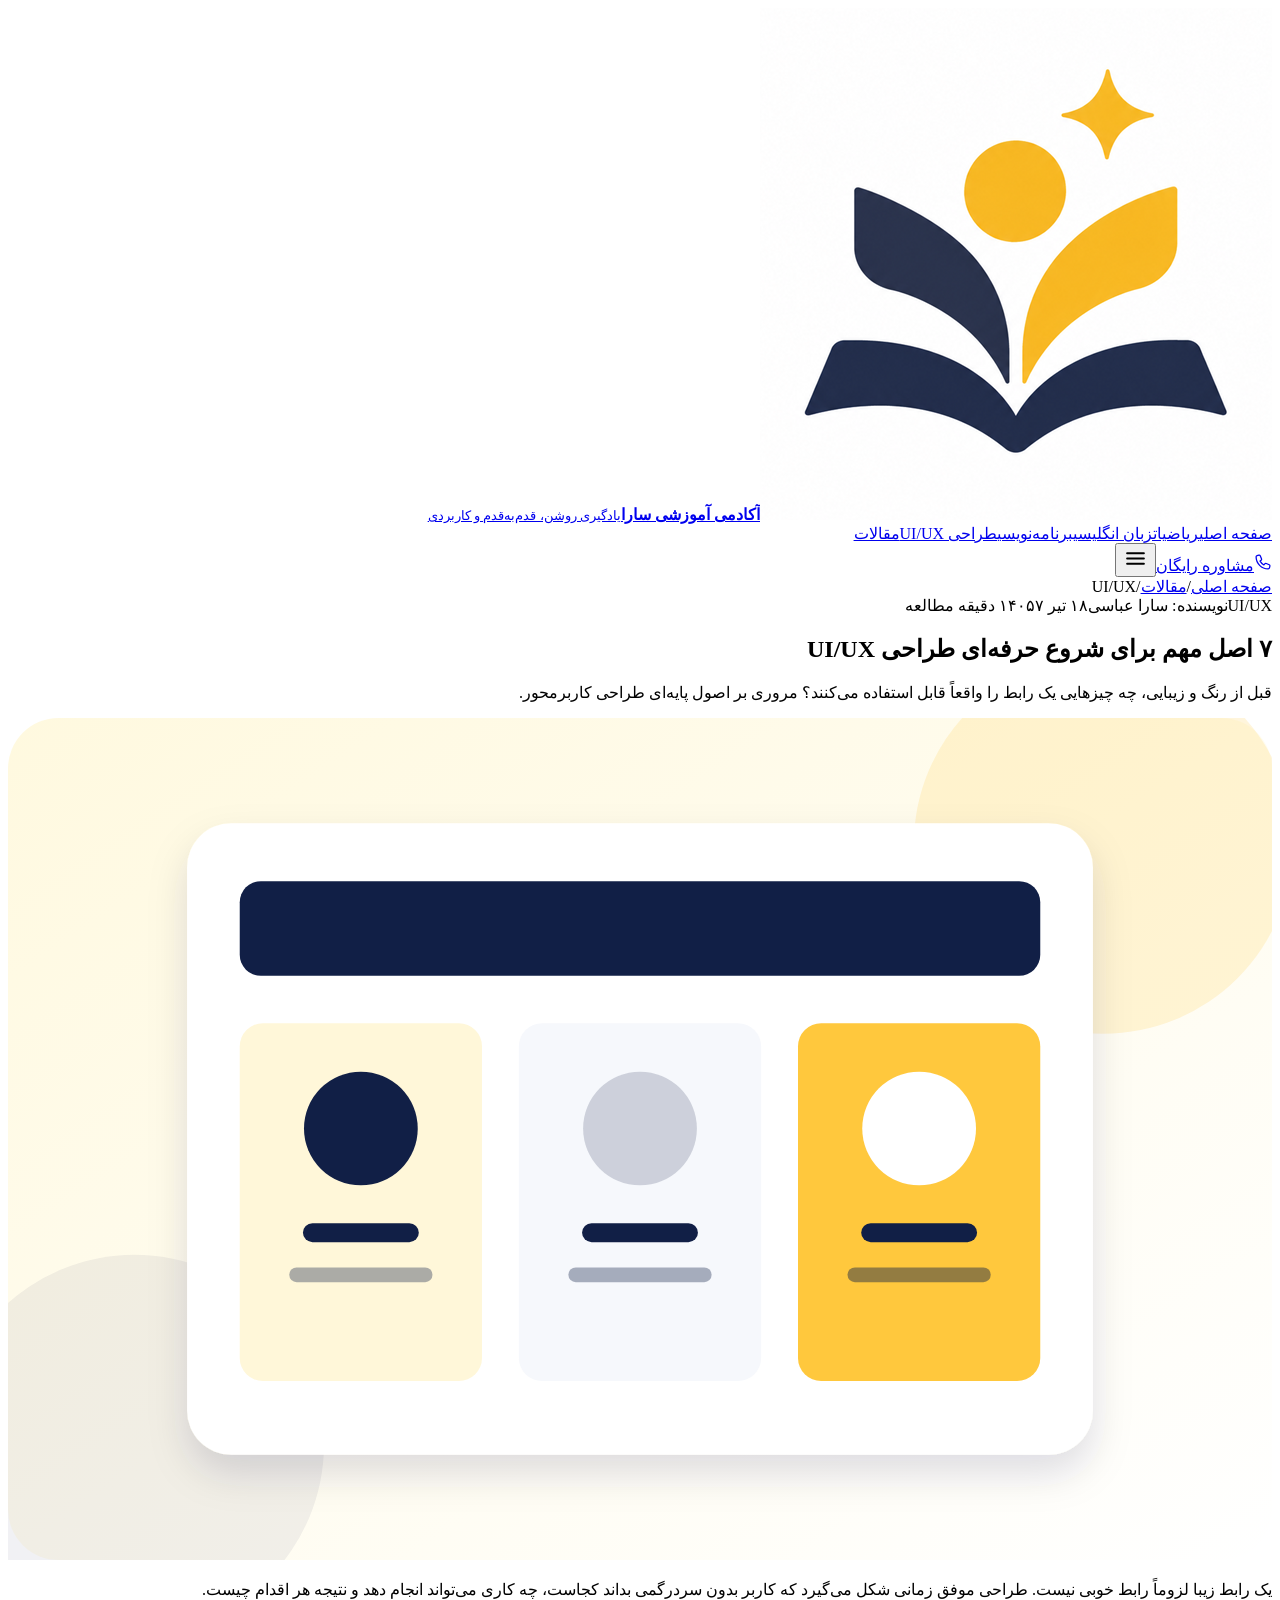
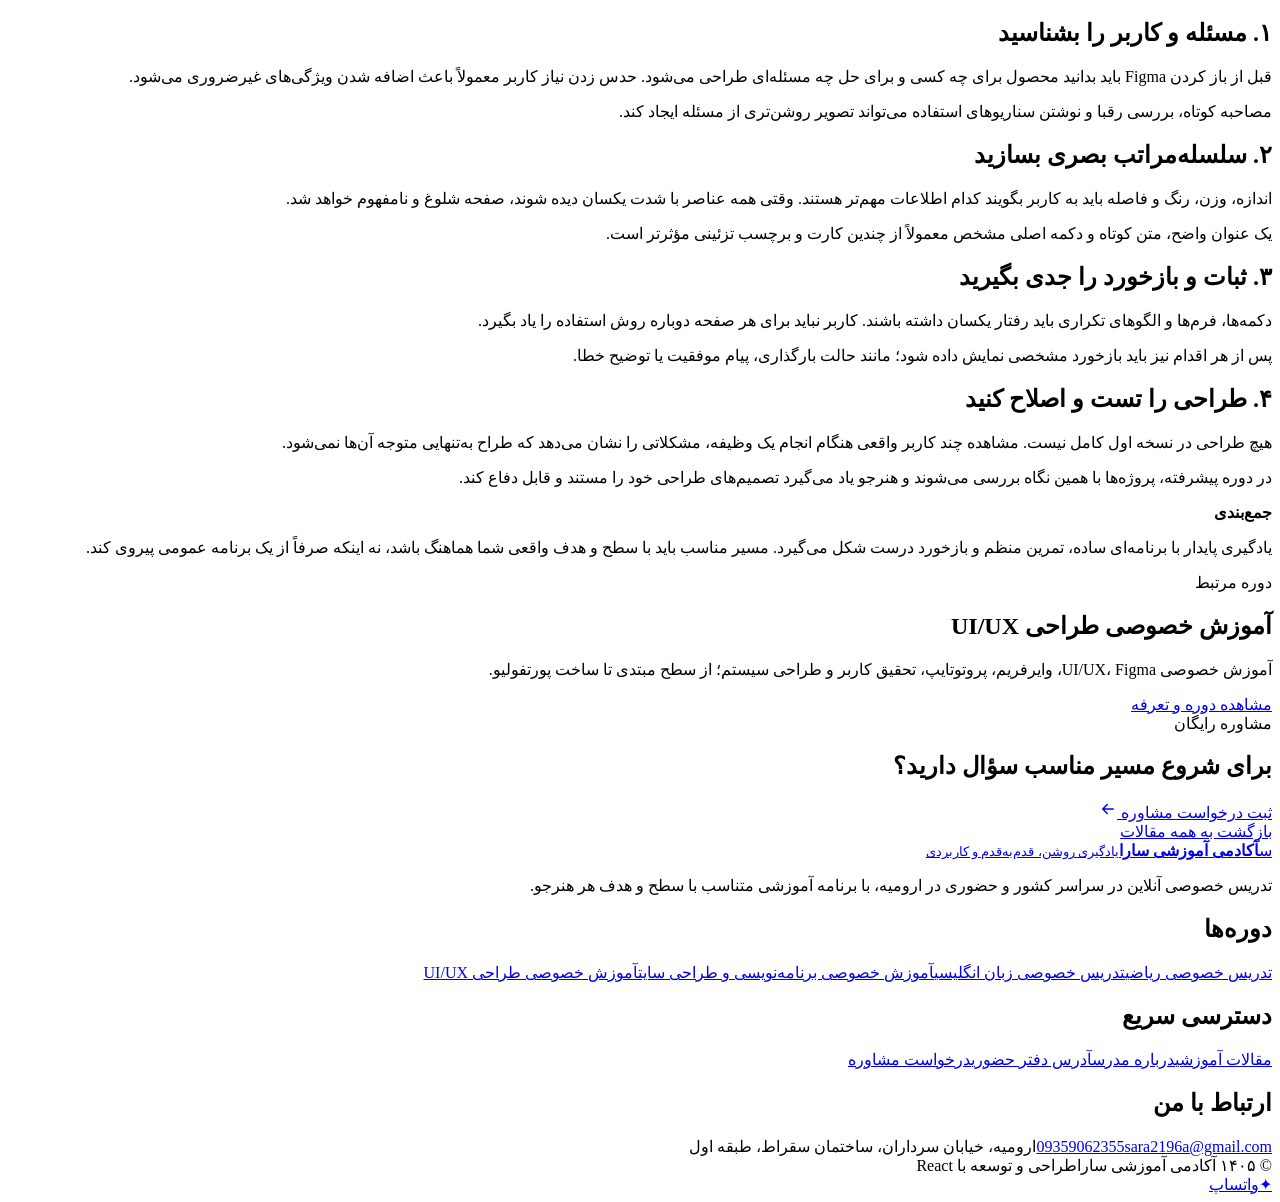
==== commit 36d35248: "Add files via upload" ====
--- a/index.html
+++ b/index.html
@@ -7,22 +7,22 @@
     <!-- <link rel="icon" type="image/svg+xml" href="/favicon.svg" /> -->
     <link rel="icon" type="image/png" href="/favicon.png">
     <link rel="apple-touch-icon" href="/favicon.png">
-    <title>تدریس خصوصی ریاضی، زبان، برنامه‌نویسی و UI/UX | سارا عباسی</title>
-    <meta name="description" content="تدریس خصوصی آنلاین در سراسر کشور و حضوری در ارومیه؛ ریاضی پایه اول تا دوازدهم، زبان انگلیسی، برنامه‌نویسی و طراحی UI/UX." />
-    <link rel="canonical" href="https://saraportfolio.ir" />
+    <title>اصول مهم طراحی UI UX برای شروع حرفه‌ای | سارا عباسی</title>
+    <meta name="description" content="هفت اصل پایه طراحی UI/UX شامل شناخت کاربر، سلسله‌مراتب، ثبات، دسترس‌پذیری، بازخورد و تست کاربردپذیری." />
+    <link rel="canonical" href="https://saraportfolio.ir/articles/ui-ux-principles" />
     <meta name="robots" content="index,follow,max-image-preview:large" />
-    <meta property="og:type" content="website" />
+    <meta property="og:type" content="article" />
     <meta property="og:locale" content="fa_IR" />
-    <meta property="og:title" content="تدریس خصوصی ریاضی، زبان، برنامه‌نویسی و UI/UX | سارا عباسی" />
-    <meta property="og:description" content="تدریس خصوصی آنلاین در سراسر کشور و حضوری در ارومیه؛ ریاضی پایه اول تا دوازدهم، زبان انگلیسی، برنامه‌نویسی و طراحی UI/UX." />
-    <meta property="og:url" content="https://saraportfolio.ir" />
-    <meta property="og:image" content="https://saraportfolio.ir/og-cover.png" />
+    <meta property="og:title" content="اصول مهم طراحی UI UX برای شروع حرفه‌ای | سارا عباسی" />
+    <meta property="og:description" content="هفت اصل پایه طراحی UI/UX شامل شناخت کاربر، سلسله‌مراتب، ثبات، دسترس‌پذیری، بازخورد و تست کاربردپذیری." />
+    <meta property="og:url" content="https://saraportfolio.ir/articles/ui-ux-principles" />
+    <meta property="og:image" content="https://saraportfolio.ir/article-uiux.svg" />
     <meta name="twitter:card" content="summary_large_image" />
-    <script type="application/ld+json">{"@context":"https://schema.org","@graph":[{"@type":"Person","@id":"https://saraportfolio.ir/#sara-abbasi","name":"سارا عباسی","jobTitle":"مدرس خصوصی، برنامه‌نویس و طراح UI/UX","email":"sara2196a@gmail.com","telephone":"+989359062355","image":"https://saraportfolio.ir/sara-abbasi.jpg","address":{"@type":"PostalAddress","addressLocality":"ارومیه","addressRegion":"آذربایجان غربی","addressCountry":"IR","streetAddress":"خیابان سرداران، ساختمان سقراط، طبقه اول"}},{"@type":"EducationalOrganization","name":"آکادمی آموزشی سارا","url":"https://saraportfolio.ir","description":"تدریس خصوصی آنلاین در سراسر کشور و حضوری در ارومیه؛ ریاضی پایه اول تا دوازدهم، زبان انگلیسی، برنامه‌نویسی و طراحی UI/UX.","founder":{"@id":"https://saraportfolio.ir/#sara-abbasi"},"areaServed":["ایران","ارومیه"]}]}</script>
+    <script type="application/ld+json">{"@context":"https://schema.org","@type":"Article","headline":"۷ اصل مهم برای شروع حرفه‌ای طراحی UI/UX","description":"هفت اصل پایه طراحی UI/UX شامل شناخت کاربر، سلسله‌مراتب، ثبات، دسترس‌پذیری، بازخورد و تست کاربردپذیری.","image":"https://saraportfolio.ir/article-uiux.svg","author":{"@type":"Person","name":"سارا عباسی"},"publisher":{"@type":"Organization","name":"آکادمی آموزشی سارا"},"inLanguage":"fa-IR","mainEntityOfPage":"https://saraportfolio.ir/articles/ui-ux-principles"}</script>
     <script type="module" crossorigin src="/assets/index-BPZGplBQ.js"></script>
     <link rel="stylesheet" crossorigin href="/assets/index-DbzUkxdq.css">
   </head>
   <body>
-    <div id="root" data-ssr="true"><header class="site-header "><div class="container header-inner"><a class="brand" href="/" aria-label="صفحه اصلی آکادمی آموزشی سارا"><span class="brand-mark"><img src="/favicon.png" alt="آکادمی آموزشی سارا"/></span><span class="brand-text"><strong>آکادمی آموزشی سارا</strong><small>یادگیری روشن، قدم‌به‌قدم و کاربردی</small></span></a><nav class="main-nav " aria-label="منوی اصلی"><a class="is-active" href="/">صفحه اصلی</a><a class="" href="/math">ریاضیات</a><a class="" href="/english">زبان انگلیسی</a><a class="" href="/programming">برنامه‌نویسی</a><a class="" href="/ui-ux">طراحی UI/UX</a><a class="" href="/articles">مقالات</a></nav><a class="header-cta" href="tel:+989359062355"><svg width="18" height="18" viewBox="0 0 24 24" fill="none" aria-hidden="true"><path d="M8.3 3.7 10 7.6c.3.7.1 1.5-.5 2l-1.4 1.2a14.7 14.7 0 0 0 5.1 5.1l1.2-1.4c.5-.6 1.3-.8 2-.5l3.9 1.7c.7.3 1.1 1 .9 1.8l-.6 2.4c-.2.8-.9 1.3-1.7 1.3C10 21.2 2.8 14 2.8 5.1c0-.8.5-1.5 1.3-1.7l2.4-.6c.8-.2 1.5.2 1.8.9Z" stroke="currentColor" stroke-width="1.7" stroke-linecap="round" stroke-linejoin="round"></path></svg><span>مشاوره رایگان</span></a><button class="menu-button" type="button" aria-label="باز کردن منو" aria-expanded="false"><svg width="25" height="25" viewBox="0 0 24 24" fill="none" aria-hidden="true"><path d="M4 7h16" stroke="currentColor" stroke-width="2" stroke-linecap="round"></path><path d="M4 12h16" stroke="currentColor" stroke-width="2" stroke-linecap="round"></path><path d="M4 17h16" stroke="currentColor" stroke-width="2" stroke-linecap="round"></path></svg></button></div></header><main><section class="hero section-shell"><div class="container hero-grid"><div class="hero-copy"><h1>یادگیری با یک مسیر روشن و اختصاصی</h1><p>تدریس خصوصی <strong>ریاضی پایه اول تا دوازدهم، زبان انگلیسی، برنامه‌نویسی و طراحی UI/UX</strong>؛ آنلاین در سراسر کشور و حضوری در ارومیه.</p><div class="hero-actions"><a class="button button--yellow" href="tel:09359062355"><svg width="19" height="19" viewBox="0 0 24 24" fill="none" aria-hidden="true"><path d="M8.3 3.7 10 7.6c.3.7.1 1.5-.5 2l-1.4 1.2a14.7 14.7 0 0 0 5.1 5.1l1.2-1.4c.5-.6 1.3-.8 2-.5l3.9 1.7c.7.3 1.1 1 .9 1.8l-.6 2.4c-.2.8-.9 1.3-1.7 1.3C10 21.2 2.8 14 2.8 5.1c0-.8.5-1.5 1.3-1.7l2.4-.6c.8-.2 1.5.2 1.8.9Z" stroke="currentColor" stroke-width="1.7" stroke-linecap="round" stroke-linejoin="round"></path></svg> تماس برای هماهنگی</a><a class="button button--outline" href="#courses">مشاهده دوره‌ها <svg width="18" height="18" viewBox="0 0 24 24" fill="none" aria-hidden="true"><path d="M19 12H5M11 18l-6-6 6-6" stroke="currentColor" stroke-width="1.9" stroke-linecap="round" stroke-linejoin="round"></path></svg></a></div><div class="hero-mini-points"><span><svg width="18" height="18" viewBox="0 0 24 24" fill="none" aria-hidden="true"><path d="m5 12.5 4 4L19 7" stroke="currentColor" stroke-width="2" stroke-linecap="round" stroke-linejoin="round"></path></svg> تعیین سطح قبل از شروع</span><span><svg width="18" height="18" viewBox="0 0 24 24" fill="none" aria-hidden="true"><path d="m5 12.5 4 4L19 7" stroke="currentColor" stroke-width="2" stroke-linecap="round" stroke-linejoin="round"></path></svg> برنامه متناسب با هدف شما</span></div></div><div class="hero-visual"><div class="portrait-frame"><div class="portrait-dots" aria-hidden="true"></div><img src="/sara-abbasi.jpg" alt="سارا عباسی، مدرس خصوصی و طراح UI/UX" fetchPriority="high"/><div class="portrait-caption"><strong>سارا عباسی</strong><span>مدرس خصوصی، برنامه‌نویس و طراح UI/UX</span></div></div><div class="hero-note hero-note--top"><span>آنلاین</span><strong>سراسر کشور</strong></div><div class="hero-note hero-note--bottom"><svg width="20" height="20" viewBox="0 0 24 24" fill="none" aria-hidden="true"><path d="M20 10c0 5-8 11-8 11S4 15 4 10a8 8 0 1 1 16 0Z" stroke="currentColor" stroke-width="1.8"></path><circle cx="12" cy="10" r="2.5" stroke="currentColor" stroke-width="1.8"></circle></svg><div><span>کلاس حضوری</span><strong>ارومیه</strong></div></div></div></div><div class="hero-wave" aria-hidden="true"></div></section><section class="stats-strip" aria-label="ویژگی‌های کلاس‌ها"><div class="container stats-grid"><div class="stat-item"><strong>اول تا دوازدهم</strong><span>تدریس ریاضیات تمام پایه‌ها</span></div><div class="stat-item"><strong>۴ حوزه</strong><span>ریاضی، زبان، برنامه‌نویسی و UI/UX</span></div><div class="stat-item"><strong>آنلاین</strong><span>در سراسر کشور</span></div><div class="stat-item"><strong>حضوری</strong><span>در دفتر ارومیه</span></div></div></section><section class="section" id="courses"><div class="container"><div class="section-heading section-heading--center"><span class="section-eyebrow">دوره‌های آموزشی</span><h2>چه چیزی می‌خواهید یاد بگیرید؟</h2><p>برای هر درس یک صفحه اختصاصی شامل توضیحات کامل، شیوه برگزاری و تعرفه کلاس آنلاین و حضوری آماده شده است.</p></div><div class="service-grid"><article class="service-card"><div class="service-number">۰<!-- -->1</div><a class="service-image" href="/math"><img src="/service-math.svg" alt="تصویر تدریس خصوصی ریاضی" loading="lazy"/></a><div class="service-card-body"><h3><a href="/math">تدریس خصوصی ریاضی</a></h3><p>تدریس مفهومی ریاضیات از پایه اول تا دوازدهم؛ آنلاین در سراسر کشور و حضوری در ارومیه، همراه با برنامه اختصاصی و رفع اشکال.</p><a class="text-link" href="/math">توضیحات و تعرفه‌ها <svg width="18" height="18" viewBox="0 0 24 24" fill="none" aria-hidden="true"><path d="M19 12H5M11 18l-6-6 6-6" stroke="currentColor" stroke-width="1.9" stroke-linecap="round" stroke-linejoin="round"></path></svg></a></div></article><article class="service-card"><div class="service-number">۰<!-- -->2</div><a class="service-image" href="/english"><img src="/service-english.svg" alt="تصویر تدریس خصوصی زبان انگلیسی" loading="lazy"/></a><div class="service-card-body"><h3><a href="/english">تدریس خصوصی زبان انگلیسی</a></h3><p>آموزش خصوصی زبان انگلیسی از سطح مبتدی تا پیشرفته؛ گرامر، مکالمه، واژگان و درک مطلب به‌صورت آنلاین و حضوری در ارومیه.</p><a class="text-link" href="/english">توضیحات و تعرفه‌ها <svg width="18" height="18" viewBox="0 0 24 24" fill="none" aria-hidden="true"><path d="M19 12H5M11 18l-6-6 6-6" stroke="currentColor" stroke-width="1.9" stroke-linecap="round" stroke-linejoin="round"></path></svg></a></div></article><article class="service-card"><div class="service-number">۰<!-- -->3</div><a class="service-image" href="/programming"><img src="/service-programming.svg" alt="تصویر آموزش خصوصی برنامه‌نویسی و طراحی سایت" loading="lazy"/></a><div class="service-card-body"><h3><a href="/programming">آموزش خصوصی برنامه‌نویسی و طراحی سایت</a></h3><p>آموزش خصوصی HTML، CSS، JavaScript و React از سطح مبتدی تا پروژه‌محور؛ مناسب علاقه‌مندان ورود به طراحی سایت.</p><a class="text-link" href="/programming">توضیحات و تعرفه‌ها <svg width="18" height="18" viewBox="0 0 24 24" fill="none" aria-hidden="true"><path d="M19 12H5M11 18l-6-6 6-6" stroke="currentColor" stroke-width="1.9" stroke-linecap="round" stroke-linejoin="round"></path></svg></a></div></article><article class="service-card"><div class="service-number">۰<!-- -->4</div><a class="service-image" href="/ui-ux"><img src="/service-uiux.svg" alt="تصویر آموزش خصوصی طراحی UI/UX" loading="lazy"/></a><div class="service-card-body"><h3><a href="/ui-ux">آموزش خصوصی طراحی UI/UX</a></h3><p>آموزش خصوصی UI/UX، Figma، وایرفریم، پروتوتایپ، تحقیق کاربر و طراحی سیستم؛ از سطح مبتدی تا ساخت پورتفولیو.</p><a class="text-link" href="/ui-ux">توضیحات و تعرفه‌ها <svg width="18" height="18" viewBox="0 0 24 24" fill="none" aria-hidden="true"><path d="M19 12H5M11 18l-6-6 6-6" stroke="currentColor" stroke-width="1.9" stroke-linecap="round" stroke-linejoin="round"></path></svg></a></div></article></div></div></section><section class="section about-section" id="about"><div class="container about-grid"><div class="about-image-wrap"><div class="about-image-card"><img src="/sara-abbasi.jpg" alt="تصویر سارا عباسی" loading="lazy"/></div><div class="experience-card"><strong>۶ سال</strong><span>تجربه حرفه‌ای طراحی UI/UX و آموزش پروژه‌محور</span></div></div><div class="about-copy"><span class="section-eyebrow">درباره مدرس</span><h2>سارا عباسی؛ مدرس، برنامه‌نویس و طراح UI/UX</h2><p>من سارا عباسی هستم؛ مدرس خصوصی و طراح UI/UX مستقر در ارومیه. در کلاس‌ها تلاش می‌کنم موضوعات پیچیده را با مثال‌های ساده، تمرین هدفمند و یک مسیر شخصی‌سازی‌شده آموزش بدهم تا هنرجو فقط پاسخ یک سؤال را حفظ نکند، بلکه روش فکر کردن و حل مسئله را یاد بگیرد.</p><p class="about-resume">فارغ‌التحصیل مهندسی کامپیوتر (IT)، دارای تجربه طراحی محصول و رابط کاربری با Figma در پروژه‌های شرکتی و فریلنسری.</p><div class="check-grid"><span><svg width="19" height="19" viewBox="0 0 24 24" fill="none" aria-hidden="true"><path d="m5 12.5 4 4L19 7" stroke="currentColor" stroke-width="2" stroke-linecap="round" stroke-linejoin="round"></path></svg> <!-- -->آموزش مفهومی و متناسب با سطح هنرجو</span><span><svg width="19" height="19" viewBox="0 0 24 24" fill="none" aria-hidden="true"><path d="m5 12.5 4 4L19 7" stroke="currentColor" stroke-width="2" stroke-linecap="round" stroke-linejoin="round"></path></svg> <!-- -->پیگیری تمرین و رفع اشکال بین جلسات</span><span><svg width="19" height="19" viewBox="0 0 24 24" fill="none" aria-hidden="true"><path d="m5 12.5 4 4L19 7" stroke="currentColor" stroke-width="2" stroke-linecap="round" stroke-linejoin="round"></path></svg> <!-- -->کلاس آنلاین در سراسر کشور</span><span><svg width="19" height="19" viewBox="0 0 24 24" fill="none" aria-hidden="true"><path d="m5 12.5 4 4L19 7" stroke="currentColor" stroke-width="2" stroke-linecap="round" stroke-linejoin="round"></path></svg> <!-- -->کلاس حضوری در ارومیه</span></div><a class="button button--navy" href="tel:09359062355">شروع یک مسیر آموزشی</a></div></div></section><section class="section process-section"><div class="container"><div class="section-heading section-heading--center"><span class="section-eyebrow">روند شروع کلاس</span><h2>از تعیین سطح تا پیشرفت قابل اندازه‌گیری</h2><p>کلاس‌ها با یک مسیر مشخص و قابل پیگیری پیش می‌روند؛ نه مجموعه‌ای از جلسات پراکنده و بدون هدف.</p></div><div class="process-grid"><article class="process-item"><span>۰۱</span><h3>مشاوره و تعیین سطح</h3><p>هدف، سطح فعلی، زمان آزاد و نقاط ضعف شما را بررسی می‌کنیم.</p></article><article class="process-item"><span>۰۲</span><h3>طراحی مسیر اختصاصی</h3><p>برنامه‌ای روشن و مرحله‌ای متناسب با هدف و زمان شما تنظیم می‌شود.</p></article><article class="process-item"><span>۰۳</span><h3>کلاس و تمرین هدفمند</h3><p>مطالب با مثال، تمرین، پروژه و بازخورد مستمر آموزش داده می‌شوند.</p></article><article class="process-item"><span>۰۴</span><h3>ارزیابی و اصلاح مسیر</h3><p>پیشرفت بررسی می‌شود و برنامه در صورت نیاز بهینه خواهد شد.</p></article></div></div></section><section class="section articles-section" id="articles"><div class="container"><div class="section-heading-row"><div class="section-heading section-heading--right"><span class="section-eyebrow">مجله آموزشی</span><h2>مقالات کاربردی برای یادگیری بهتر</h2><p>محتوای منظم و مرتبط، به سئوی سایت کمک می‌کند و در عین حال پاسخ پرسش‌های واقعی دانش‌آموزان و هنرجویان را می‌دهد.</p></div><a class="button button--outline" href="/articles">مشاهده همه مقالات</a></div><div class="article-grid"><article class="article-card"><a class="article-card-image" href="/articles/math-confidence"><img src="/article-math.svg" alt="تصویر مقاله چگونه ترس و اضطراب ریاضی را کمتر کنیم؟" loading="lazy"/></a><div class="article-card-body"><div class="article-meta"><span>ریاضیات</span><span>۶ دقیقه مطالعه</span></div><h3><a href="/articles/math-confidence">چگونه ترس و اضطراب ریاضی را کمتر کنیم؟</a></h3><p>چند راهکار عملی برای اینکه دانش‌آموز به‌جای فرار از سؤال‌های ریاضی، با اعتمادبه‌نفس و یک روش مشخص سراغ حل مسئله برود.</p><a class="text-link" href="/articles/math-confidence">مطالعه مقاله <svg width="18" height="18" viewBox="0 0 24 24" fill="none" aria-hidden="true"><path d="M19 12H5M11 18l-6-6 6-6" stroke="currentColor" stroke-width="1.9" stroke-linecap="round" stroke-linejoin="round"></path></svg></a></div></article><article class="article-card"><a class="article-card-image" href="/articles/english-learning-plan"><img src="/article-english.svg" alt="تصویر مقاله یک برنامه ساده برای تقویت زبان انگلیسی در ۸ هفته" loading="lazy"/></a><div class="article-card-body"><div class="article-meta"><span>زبان انگلیسی</span><span>۷ دقیقه مطالعه</span></div><h3><a href="/articles/english-learning-plan">یک برنامه ساده برای تقویت زبان انگلیسی در ۸ هفته</a></h3><p>چطور واژگان، گرامر، شنیدار و مکالمه را بدون پراکندگی و با یک برنامه هفتگی قابل اجرا کنار هم پیش ببریم؟</p><a class="text-link" href="/articles/english-learning-plan">مطالعه مقاله <svg width="18" height="18" viewBox="0 0 24 24" fill="none" aria-hidden="true"><path d="M19 12H5M11 18l-6-6 6-6" stroke="currentColor" stroke-width="1.9" stroke-linecap="round" stroke-linejoin="round"></path></svg></a></div></article><article class="article-card"><a class="article-card-image" href="/articles/programming-roadmap"><img src="/article-programming.svg" alt="تصویر مقاله مسیر یادگیری برنامه‌نویسی و طراحی سایت از صفر" loading="lazy"/></a><div class="article-card-body"><div class="article-meta"><span>برنامه‌نویسی</span><span>۸ دقیقه مطالعه</span></div><h3><a href="/articles/programming-roadmap">مسیر یادگیری برنامه‌نویسی و طراحی سایت از صفر</a></h3><p>از HTML و CSS تا JavaScript و React؛ ترتیب درست یادگیری چیست و چه زمانی باید اولین پروژه واقعی را شروع کنیم؟</p><a class="text-link" href="/articles/programming-roadmap">مطالعه مقاله <svg width="18" height="18" viewBox="0 0 24 24" fill="none" aria-hidden="true"><path d="M19 12H5M11 18l-6-6 6-6" stroke="currentColor" stroke-width="1.9" stroke-linecap="round" stroke-linejoin="round"></path></svg></a></div></article></div></div></section><section class="section testimonials-section"><div class="container"><div class="section-heading section-heading--center"><span class="section-eyebrow">تجربه هنرجویان</span><h2>یک کلاس خوب باید نتیجه‌اش دیده شود</h2><p>این متن‌ها نمونه هستند و بعداً می‌توانید نظر واقعی هنرجویان را جایگزین کنید.</p></div><div class="testimonial-grid"><blockquote class="testimonial-card"><span class="quote-mark">“</span><p>بعد از چند جلسه، ترسم از ریاضی خیلی کمتر شد و بالاخره فهمیدم هر سؤال را از کجا باید شروع کنم.</p><footer><strong>دانش‌آموز پایه دهم</strong><span>ریاضیات</span></footer></blockquote><blockquote class="testimonial-card"><span class="quote-mark">“</span><p>آموزش‌ها پروژه‌محور بود و در پایان توانستم یک سایت کامل را خودم طراحی و پیاده‌سازی کنم.</p><footer><strong>هنرجوی طراحی سایت</strong><span>برنامه‌نویسی</span></footer></blockquote><blockquote class="testimonial-card"><span class="quote-mark">“</span><p>مسیر آموزش منظم بود و پروژه نهایی‌ام تبدیل به یک نمونه‌کار قابل ارائه شد.</p><footer><strong>هنرجوی UI/UX</strong><span>طراحی محصول</span></footer></blockquote></div></div></section><section class="section location-section" id="location"><div class="container location-grid"><div class="location-copy"><span class="section-eyebrow">دفتر کلاس حضوری</span><h2>دسترسی آسان در مرکز ارومیه</h2><p>کلاس‌های حضوری با هماهنگی قبلی در دفتر آموزشی برگزار می‌شوند. برای انتخاب زمان مناسب، ابتدا از طریق تماس یا واتساپ پیام بدهید. شماره تماس: 09359062355</p><div class="location-address"><svg width="24" height="24" viewBox="0 0 24 24" fill="none" aria-hidden="true"><path d="M20 10c0 5-8 11-8 11S4 15 4 10a8 8 0 1 1 16 0Z" stroke="currentColor" stroke-width="1.8"></path><circle cx="12" cy="10" r="2.5" stroke="currentColor" stroke-width="1.8"></circle></svg><div><strong>آدرس دفتر</strong><span>ارومیه، خیابان سرداران، ساختمان سقراط، طبقه اول</span></div></div><div class="location-actions"><a class="button button--navy" href="tel:+989359062355"><svg width="19" height="19" viewBox="0 0 24 24" fill="none" aria-hidden="true"><path d="M8.3 3.7 10 7.6c.3.7.1 1.5-.5 2l-1.4 1.2a14.7 14.7 0 0 0 5.1 5.1l1.2-1.4c.5-.6 1.3-.8 2-.5l3.9 1.7c.7.3 1.1 1 .9 1.8l-.6 2.4c-.2.8-.9 1.3-1.7 1.3C10 21.2 2.8 14 2.8 5.1c0-.8.5-1.5 1.3-1.7l2.4-.6c.8-.2 1.5.2 1.8.9Z" stroke="currentColor" stroke-width="1.7" stroke-linecap="round" stroke-linejoin="round"></path></svg> تماس برای هماهنگی</a><a class="button button--outline" href="https://wa.me/989359062355" target="_blank" rel="noreferrer">پیام در واتساپ</a></div></div><div class="map-frame"><iframe title="نقشه دفتر آموزشی سارا عباسی در ارومیه" src="https://www.google.com/maps/embed?pb=!1m14!1m12!1m3!1d197.70688662418226!2d45.0680580016644!3d37.54775513535816!2m3!1f0!2f0!3f0!3m2!1i1024!2i768!4f13.1!5e0!3m2!1sen!2s!4v1786630555633!5m2!1sen!2s" loading="lazy" referrerPolicy="no-referrer-when-downgrade" allowfullscreen=""></iframe></div></div></section><section class="section faq-section"><div class="container faq-grid"><div class="faq-copy"><span class="section-eyebrow">پرسش‌های متداول</span><h2>قبل از شروع کلاس چه چیزهایی باید بدانید؟</h2><p>پاسخ چند سؤال پرتکرار درباره نوع برگزاری، مدت جلسه، تعیین سطح و محل کلاس حضوری.</p></div><div class="faq-list"><article class="faq-item is-open"><button type="button" aria-expanded="true"><span>کلاس‌های آنلاین با چه نرم‌افزاری برگزار می‌شوند؟</span><span class="faq-plus" aria-hidden="true">−</span></button><div class="faq-answer"><p>بر اساس شرایط هنرجو از Google Meet، اسکایپ، واتساپ یا پلتفرم توافقی استفاده می‌شود.</p></div></article><article class="faq-item "><button type="button" aria-expanded="false"><span>مدت هر جلسه چقدر است؟</span><span class="faq-plus" aria-hidden="true">+</span></button><div class="faq-answer"><p>قیمت‌های سایت برای جلسه ۶۰ دقیقه‌ای درج شده‌اند. برای جلسات ۹۰ دقیقه‌ای یا کلاس گروهی، هزینه جداگانه محاسبه می‌شود.</p></div></article><article class="faq-item "><button type="button" aria-expanded="false"><span>آیا قبل از شروع تعیین سطح انجام می‌شود؟</span><span class="faq-plus" aria-hidden="true">+</span></button><div class="faq-answer"><p>بله؛ برای انتخاب مسیر مناسب، گفت‌وگوی اولیه و در صورت نیاز آزمون کوتاه تعیین سطح انجام می‌شود.</p></div></article><article class="faq-item "><button type="button" aria-expanded="false"><span>کلاس حضوری کجا برگزار می‌شود؟</span><span class="faq-plus" aria-hidden="true">+</span></button><div class="faq-answer"><p>کلاس‌های حضوری در ارومیه، خیابان سرداران، ساختمان سقراط، طبقه اول برگزار می‌شوند.</p></div></article></div></div></section></main><footer class="site-footer"><div class="container footer-grid"><div class="footer-brand"><a class="brand brand--footer" href="/"><span class="brand-mark" aria-hidden="true"><span>س</span></span><span class="brand-text"><strong>آکادمی آموزشی سارا</strong><small>یادگیری روشن، قدم‌به‌قدم و کاربردی</small></span></a><p>تدریس خصوصی آنلاین در سراسر کشور و حضوری در ارومیه، با برنامه آموزشی متناسب با سطح و هدف هر هنرجو.</p></div><div><h2>دوره‌ها</h2><div class="footer-links"><a href="/math">تدریس خصوصی ریاضی</a><a href="/english">تدریس خصوصی زبان انگلیسی</a><a href="/programming">آموزش خصوصی برنامه‌نویسی و طراحی سایت</a><a href="/ui-ux">آموزش خصوصی طراحی UI/UX</a></div></div><div><h2>دسترسی سریع</h2><div class="footer-links"><a href="/articles">مقالات آموزشی</a><a href="/#about">درباره مدرس</a><a href="/#location">آدرس دفتر حضوری</a><a href="/#contact">درخواست مشاوره</a></div></div><div><h2>ارتباط با من</h2><div class="footer-links footer-contact-links"><a href="tel:+989359062355">09359062355</a><a href="mailto:sara2196a@gmail.com">sara2196a@gmail.com</a><span>ارومیه، خیابان سرداران، ساختمان سقراط، طبقه اول</span></div></div></div><div class="container footer-bottom"><span>© ۱۴۰۵ آکادمی آموزشی سارا</span><span>طراحی و توسعه با React</span></div></footer><a class="floating-whatsapp" href="https://wa.me/989359062355" target="_blank" rel="noreferrer" aria-label="ارسال پیام در واتساپ"><span aria-hidden="true">✦</span><span>واتساپ</span></a></div>
+    <div id="root" data-ssr="true"><header class="site-header "><div class="container header-inner"><a class="brand" href="/" aria-label="صفحه اصلی آکادمی آموزشی سارا"><span class="brand-mark"><img src="/favicon.png" alt="آکادمی آموزشی سارا"/></span><span class="brand-text"><strong>آکادمی آموزشی سارا</strong><small>یادگیری روشن، قدم‌به‌قدم و کاربردی</small></span></a><nav class="main-nav " aria-label="منوی اصلی"><a class="" href="/">صفحه اصلی</a><a class="" href="/math">ریاضیات</a><a class="" href="/english">زبان انگلیسی</a><a class="" href="/programming">برنامه‌نویسی</a><a class="" href="/ui-ux">طراحی UI/UX</a><a class="is-active" href="/articles">مقالات</a></nav><a class="header-cta" href="tel:+989359062355"><svg width="18" height="18" viewBox="0 0 24 24" fill="none" aria-hidden="true"><path d="M8.3 3.7 10 7.6c.3.7.1 1.5-.5 2l-1.4 1.2a14.7 14.7 0 0 0 5.1 5.1l1.2-1.4c.5-.6 1.3-.8 2-.5l3.9 1.7c.7.3 1.1 1 .9 1.8l-.6 2.4c-.2.8-.9 1.3-1.7 1.3C10 21.2 2.8 14 2.8 5.1c0-.8.5-1.5 1.3-1.7l2.4-.6c.8-.2 1.5.2 1.8.9Z" stroke="currentColor" stroke-width="1.7" stroke-linecap="round" stroke-linejoin="round"></path></svg><span>مشاوره رایگان</span></a><button class="menu-button" type="button" aria-label="باز کردن منو" aria-expanded="false"><svg width="25" height="25" viewBox="0 0 24 24" fill="none" aria-hidden="true"><path d="M4 7h16" stroke="currentColor" stroke-width="2" stroke-linecap="round"></path><path d="M4 12h16" stroke="currentColor" stroke-width="2" stroke-linecap="round"></path><path d="M4 17h16" stroke="currentColor" stroke-width="2" stroke-linecap="round"></path></svg></button></div></header><main><article><header class="article-hero"><div class="container article-hero-grid"><div class="article-hero-copy"><nav class="breadcrumbs" aria-label="مسیر صفحه"><a href="/">صفحه اصلی</a><span>/</span><a href="/articles">مقالات</a><span>/</span><span>UI/UX</span></nav><div class="article-meta article-meta--hero"><span>UI/UX</span><span>نویسنده: سارا عباسی</span><span>۱۸ تیر ۱۴۰۵</span><span>۷ دقیقه مطالعه</span></div><h1>۷ اصل مهم برای شروع حرفه‌ای طراحی UI/UX</h1><p>قبل از رنگ و زیبایی، چه چیزهایی یک رابط را واقعاً قابل استفاده می‌کنند؟ مروری بر اصول پایه‌ای طراحی کاربرمحور.</p></div><div class="article-hero-image"><img src="/article-uiux.svg" alt="تصویر مقاله ۷ اصل مهم برای شروع حرفه‌ای طراحی UI/UX" fetchPriority="high"/></div></div></header><section class="article-content-section"><div class="container article-layout"><div class="article-content"><p class="article-lead">یک رابط زیبا لزوماً رابط خوبی نیست. طراحی موفق زمانی شکل می‌گیرد که کاربر بدون سردرگمی بداند کجاست، چه کاری می‌تواند انجام دهد و نتیجه هر اقدام چیست.</p><section><h2>۱. مسئله و کاربر را بشناسید</h2><p>قبل از باز کردن Figma باید بدانید محصول برای چه کسی و برای حل چه مسئله‌ای طراحی می‌شود. حدس زدن نیاز کاربر معمولاً باعث اضافه شدن ویژگی‌های غیرضروری می‌شود.</p><p>مصاحبه کوتاه، بررسی رقبا و نوشتن سناریوهای استفاده می‌تواند تصویر روشن‌تری از مسئله ایجاد کند.</p></section><section><h2>۲. سلسله‌مراتب بصری بسازید</h2><p>اندازه، وزن، رنگ و فاصله باید به کاربر بگویند کدام اطلاعات مهم‌تر هستند. وقتی همه عناصر با شدت یکسان دیده شوند، صفحه شلوغ و نامفهوم خواهد شد.</p><p>یک عنوان واضح، متن کوتاه و دکمه اصلی مشخص معمولاً از چندین کارت و برچسب تزئینی مؤثرتر است.</p></section><section><h2>۳. ثبات و بازخورد را جدی بگیرید</h2><p>دکمه‌ها، فرم‌ها و الگوهای تکراری باید رفتار یکسان داشته باشند. کاربر نباید برای هر صفحه دوباره روش استفاده را یاد بگیرد.</p><p>پس از هر اقدام نیز باید بازخورد مشخصی نمایش داده شود؛ مانند حالت بارگذاری، پیام موفقیت یا توضیح خطا.</p></section><section><h2>۴. طراحی را تست و اصلاح کنید</h2><p>هیچ طراحی در نسخه اول کامل نیست. مشاهده چند کاربر واقعی هنگام انجام یک وظیفه، مشکلاتی را نشان می‌دهد که طراح به‌تنهایی متوجه آن‌ها نمی‌شود.</p><p>در دوره پیشرفته، پروژه‌ها با همین نگاه بررسی می‌شوند و هنرجو یاد می‌گیرد تصمیم‌های طراحی خود را مستند و قابل دفاع کند.</p></section><div class="article-conclusion"><strong>جمع‌بندی</strong><p>یادگیری پایدار با برنامه‌ای ساده، تمرین منظم و بازخورد درست شکل می‌گیرد. مسیر مناسب باید با سطح و هدف واقعی شما هماهنگ باشد، نه اینکه صرفاً از یک برنامه عمومی پیروی کند.</p></div></div><aside class="article-sidebar"><div class="sidebar-card"><span>دوره مرتبط</span><h2>آموزش خصوصی طراحی UI/UX</h2><p>آموزش خصوصی UI/UX، Figma، وایرفریم، پروتوتایپ، تحقیق کاربر و طراحی سیستم؛ از سطح مبتدی تا ساخت پورتفولیو.</p><a class="button button--navy button--full" href="/ui-ux">مشاهده دوره و تعرفه</a></div><div class="sidebar-card sidebar-card--yellow"><span>مشاوره رایگان</span><h2>برای شروع مسیر مناسب سؤال دارید؟</h2><a class="text-link" href="/#contact">ثبت درخواست مشاوره <svg width="18" height="18" viewBox="0 0 24 24" fill="none" aria-hidden="true"><path d="M19 12H5M11 18l-6-6 6-6" stroke="currentColor" stroke-width="1.9" stroke-linecap="round" stroke-linejoin="round"></path></svg></a></div></aside></div></section></article><section class="article-back-section"><div class="container"><a class="button button--outline" href="/articles">بازگشت به همه مقالات</a></div></section></main><footer class="site-footer"><div class="container footer-grid"><div class="footer-brand"><a class="brand brand--footer" href="/"><span class="brand-mark" aria-hidden="true"><span>س</span></span><span class="brand-text"><strong>آکادمی آموزشی سارا</strong><small>یادگیری روشن، قدم‌به‌قدم و کاربردی</small></span></a><p>تدریس خصوصی آنلاین در سراسر کشور و حضوری در ارومیه، با برنامه آموزشی متناسب با سطح و هدف هر هنرجو.</p></div><div><h2>دوره‌ها</h2><div class="footer-links"><a href="/math">تدریس خصوصی ریاضی</a><a href="/english">تدریس خصوصی زبان انگلیسی</a><a href="/programming">آموزش خصوصی برنامه‌نویسی و طراحی سایت</a><a href="/ui-ux">آموزش خصوصی طراحی UI/UX</a></div></div><div><h2>دسترسی سریع</h2><div class="footer-links"><a href="/articles">مقالات آموزشی</a><a href="/#about">درباره مدرس</a><a href="/#location">آدرس دفتر حضوری</a><a href="/#contact">درخواست مشاوره</a></div></div><div><h2>ارتباط با من</h2><div class="footer-links footer-contact-links"><a href="tel:+989359062355">09359062355</a><a href="mailto:sara2196a@gmail.com">sara2196a@gmail.com</a><span>ارومیه، خیابان سرداران، ساختمان سقراط، طبقه اول</span></div></div></div><div class="container footer-bottom"><span>© ۱۴۰۵ آکادمی آموزشی سارا</span><span>طراحی و توسعه با React</span></div></footer><a class="floating-whatsapp" href="https://wa.me/989359062355" target="_blank" rel="noreferrer" aria-label="ارسال پیام در واتساپ"><span aria-hidden="true">✦</span><span>واتساپ</span></a></div>
   </body>
 </html>
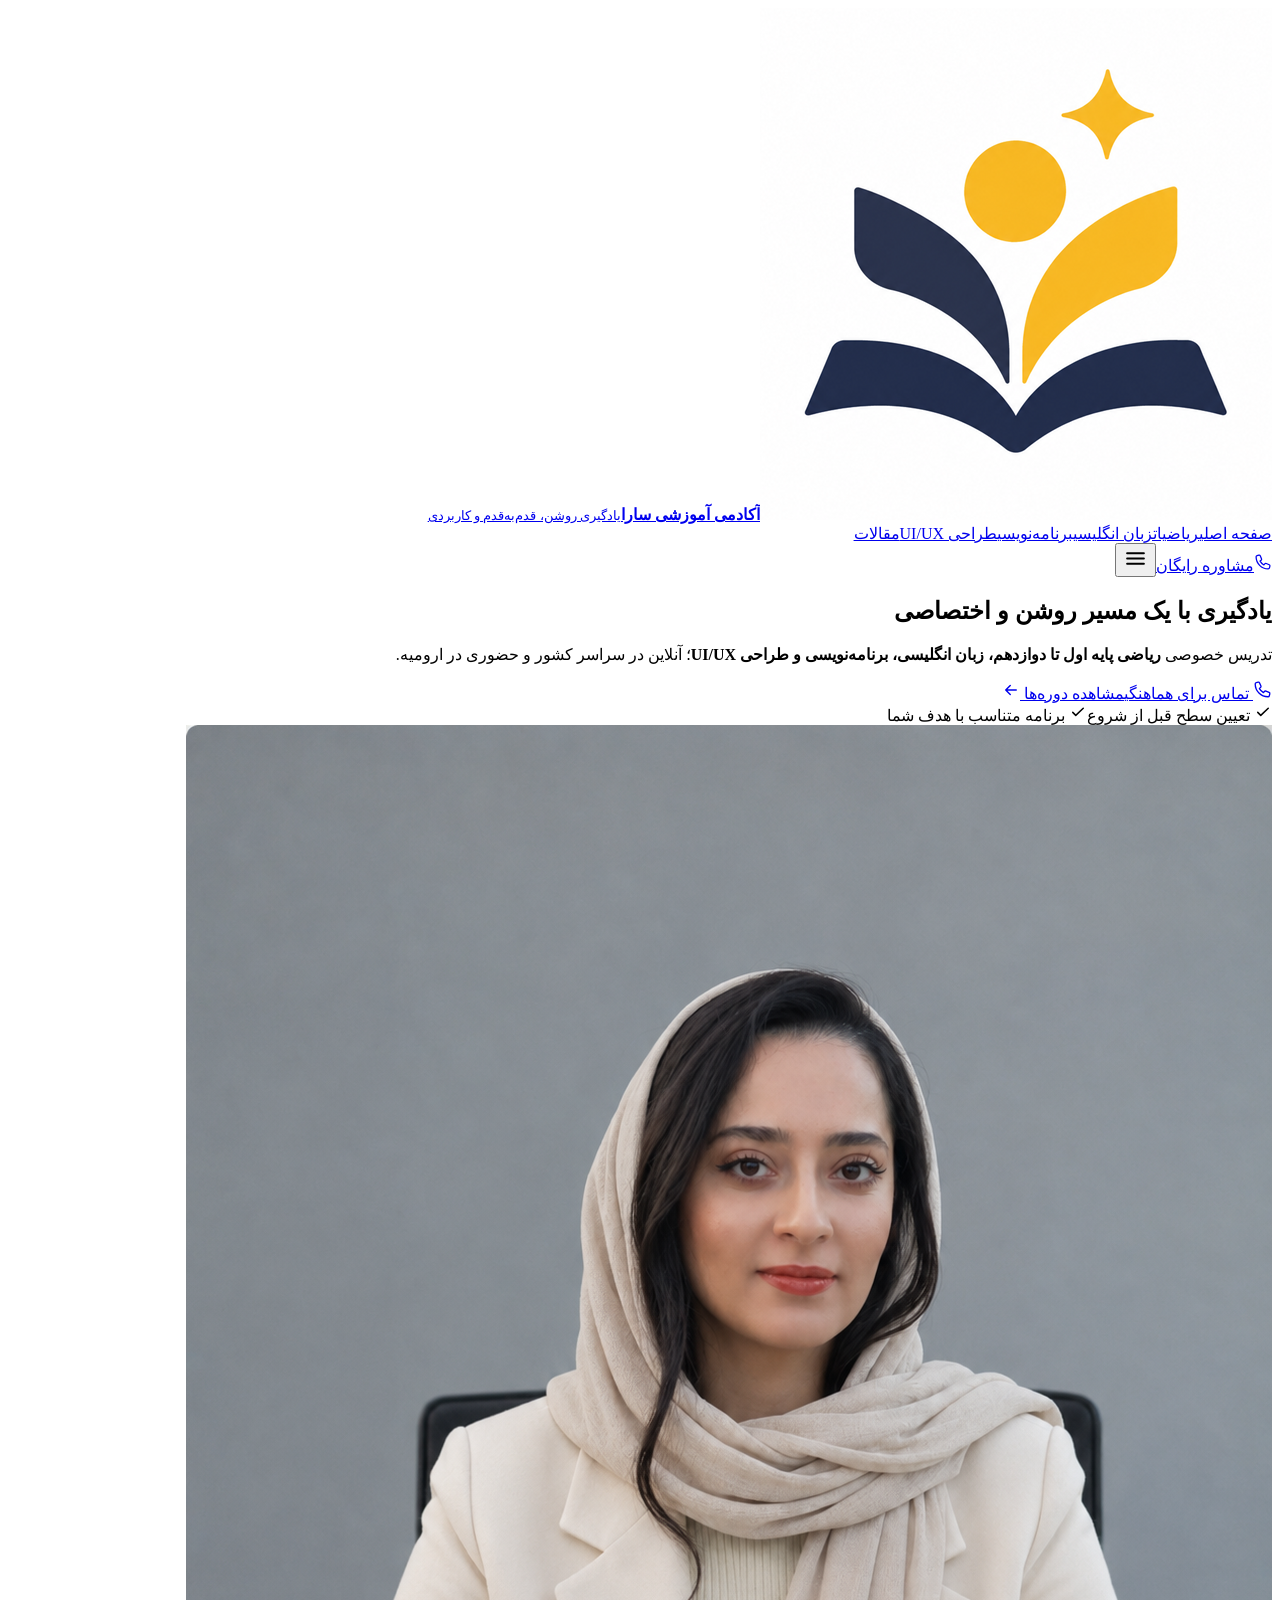
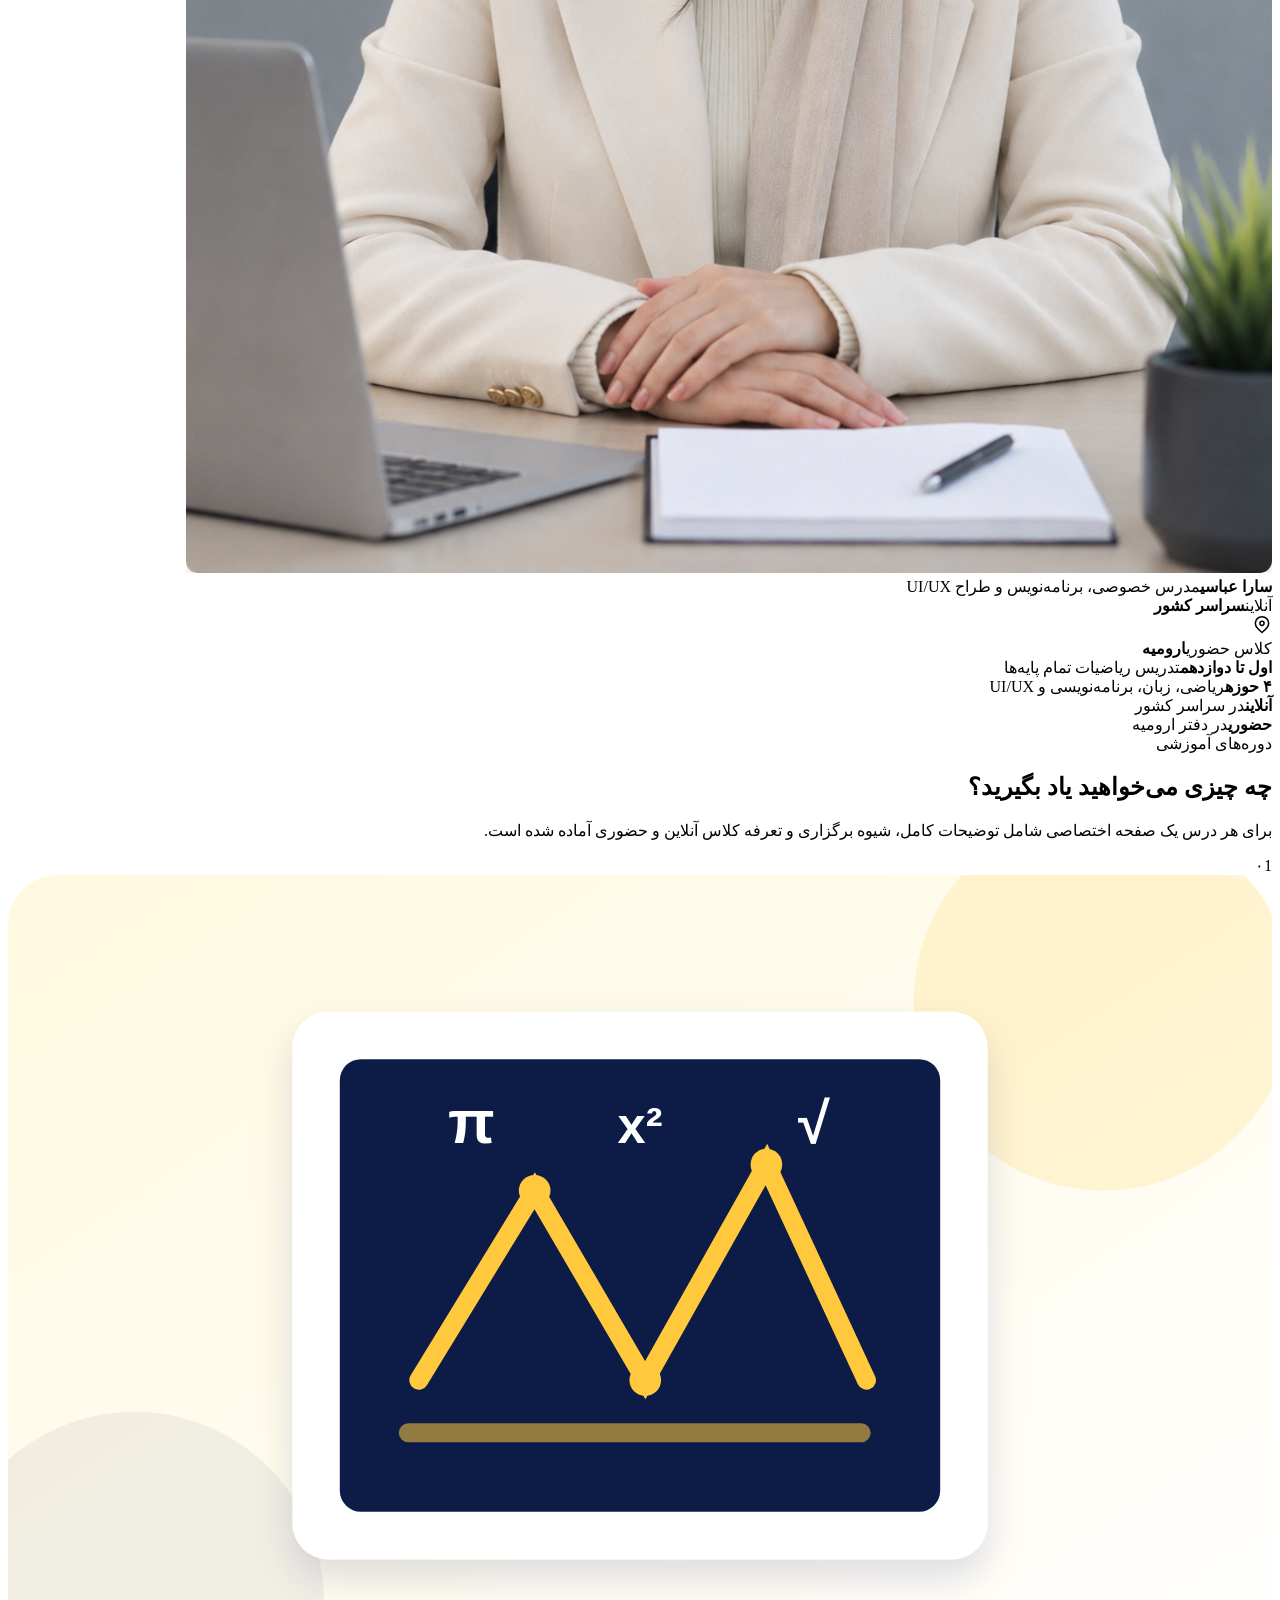
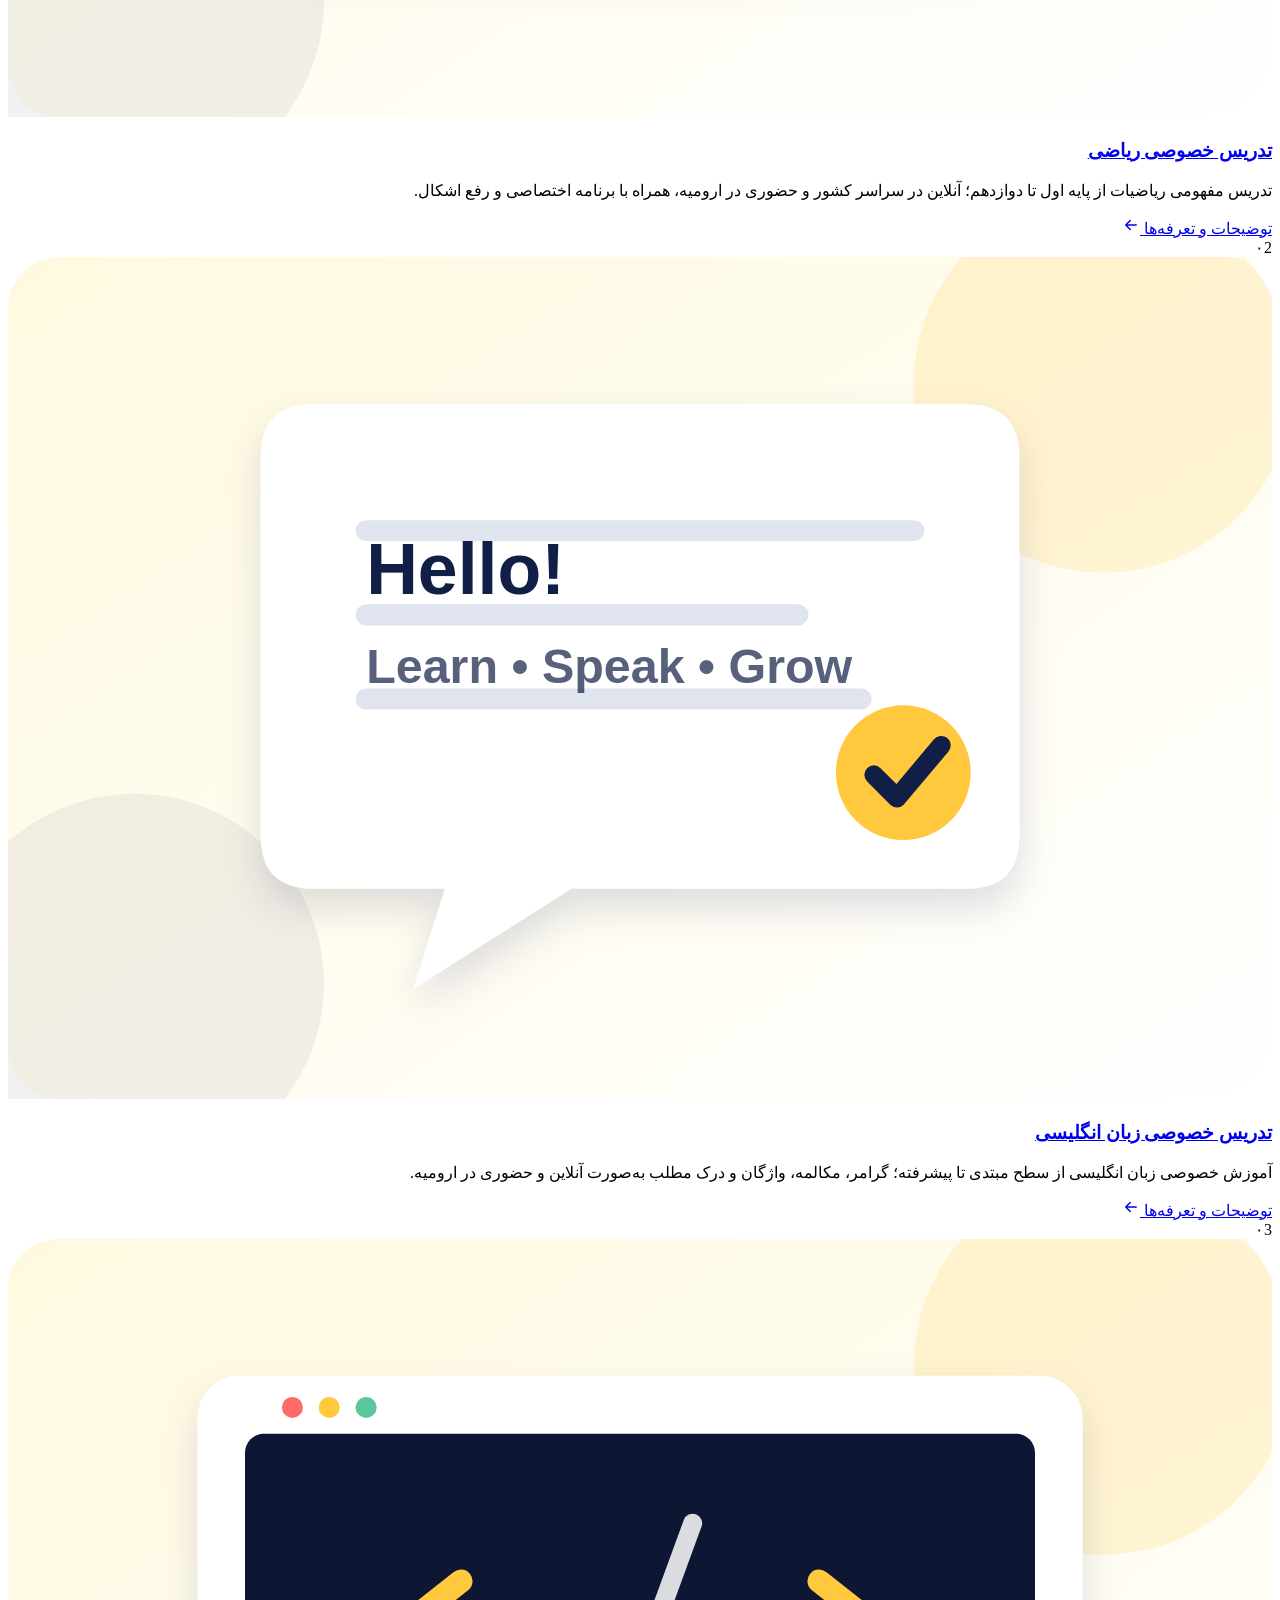
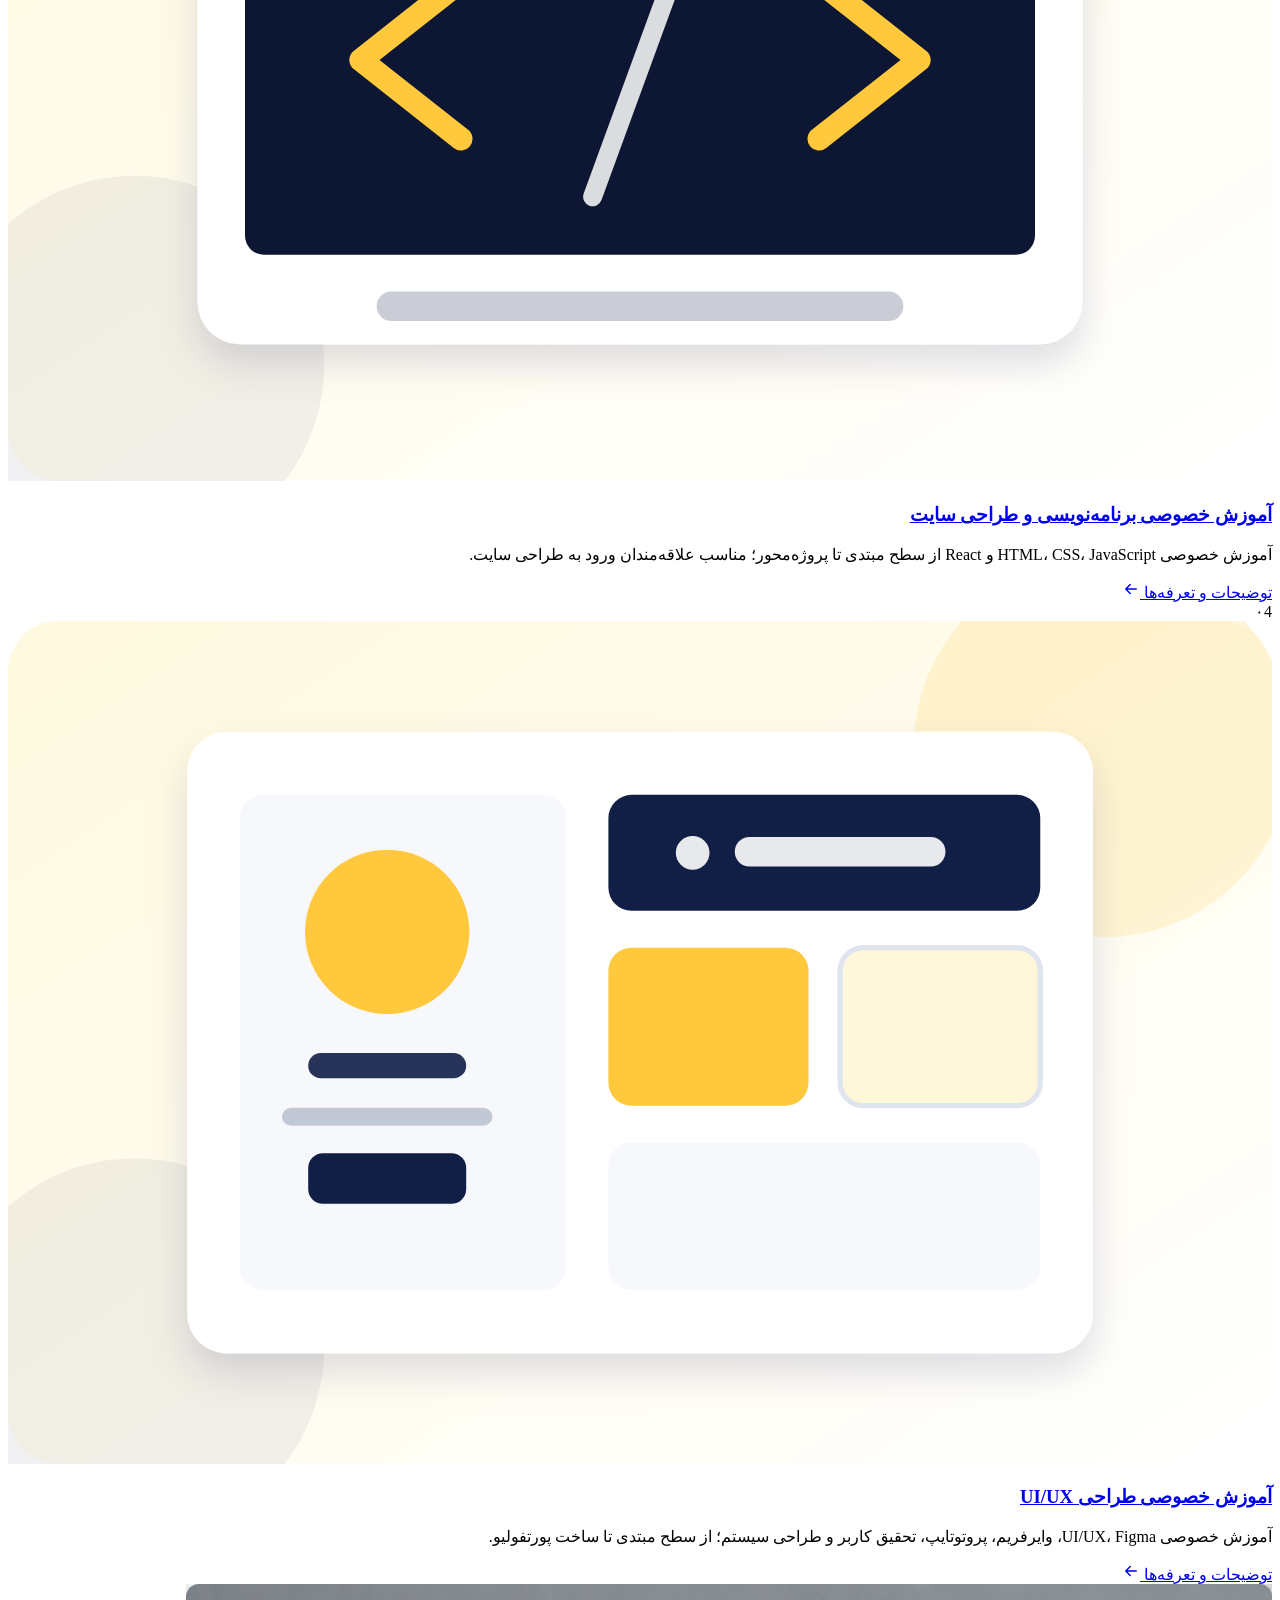
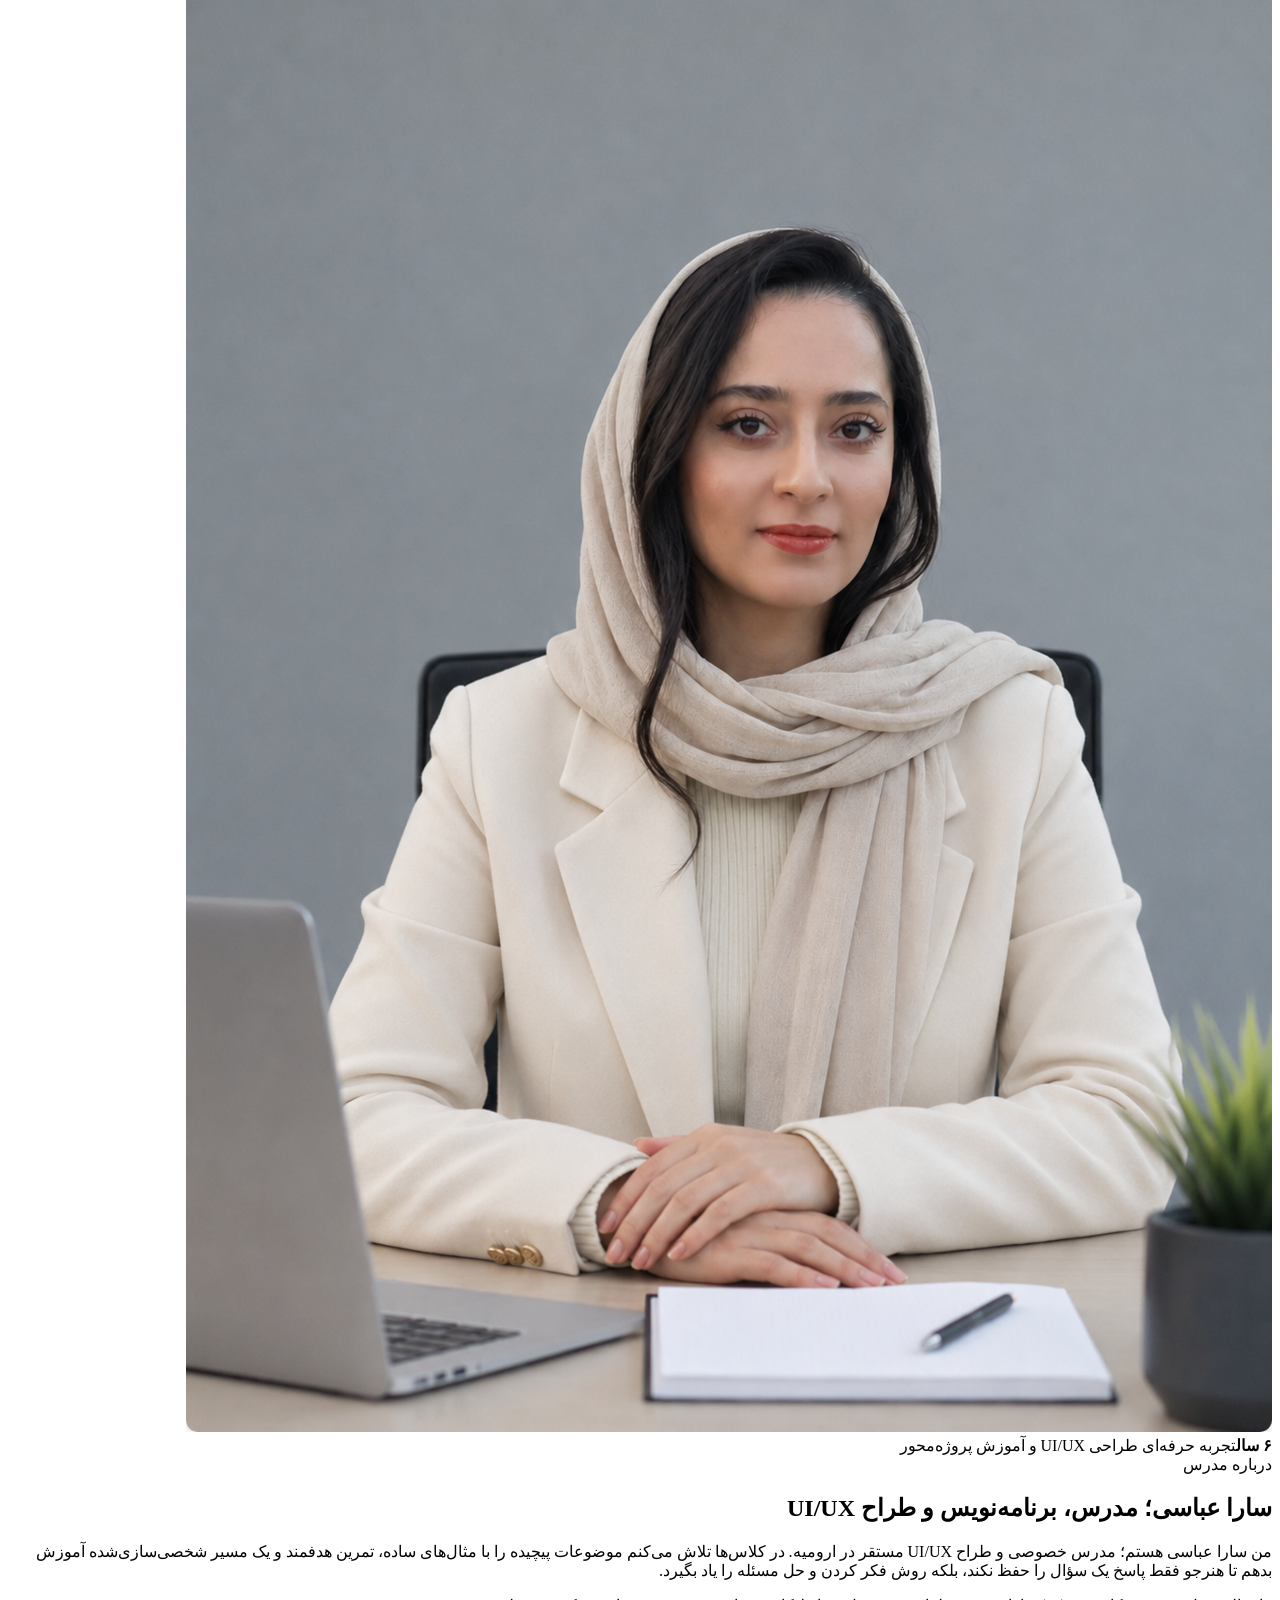
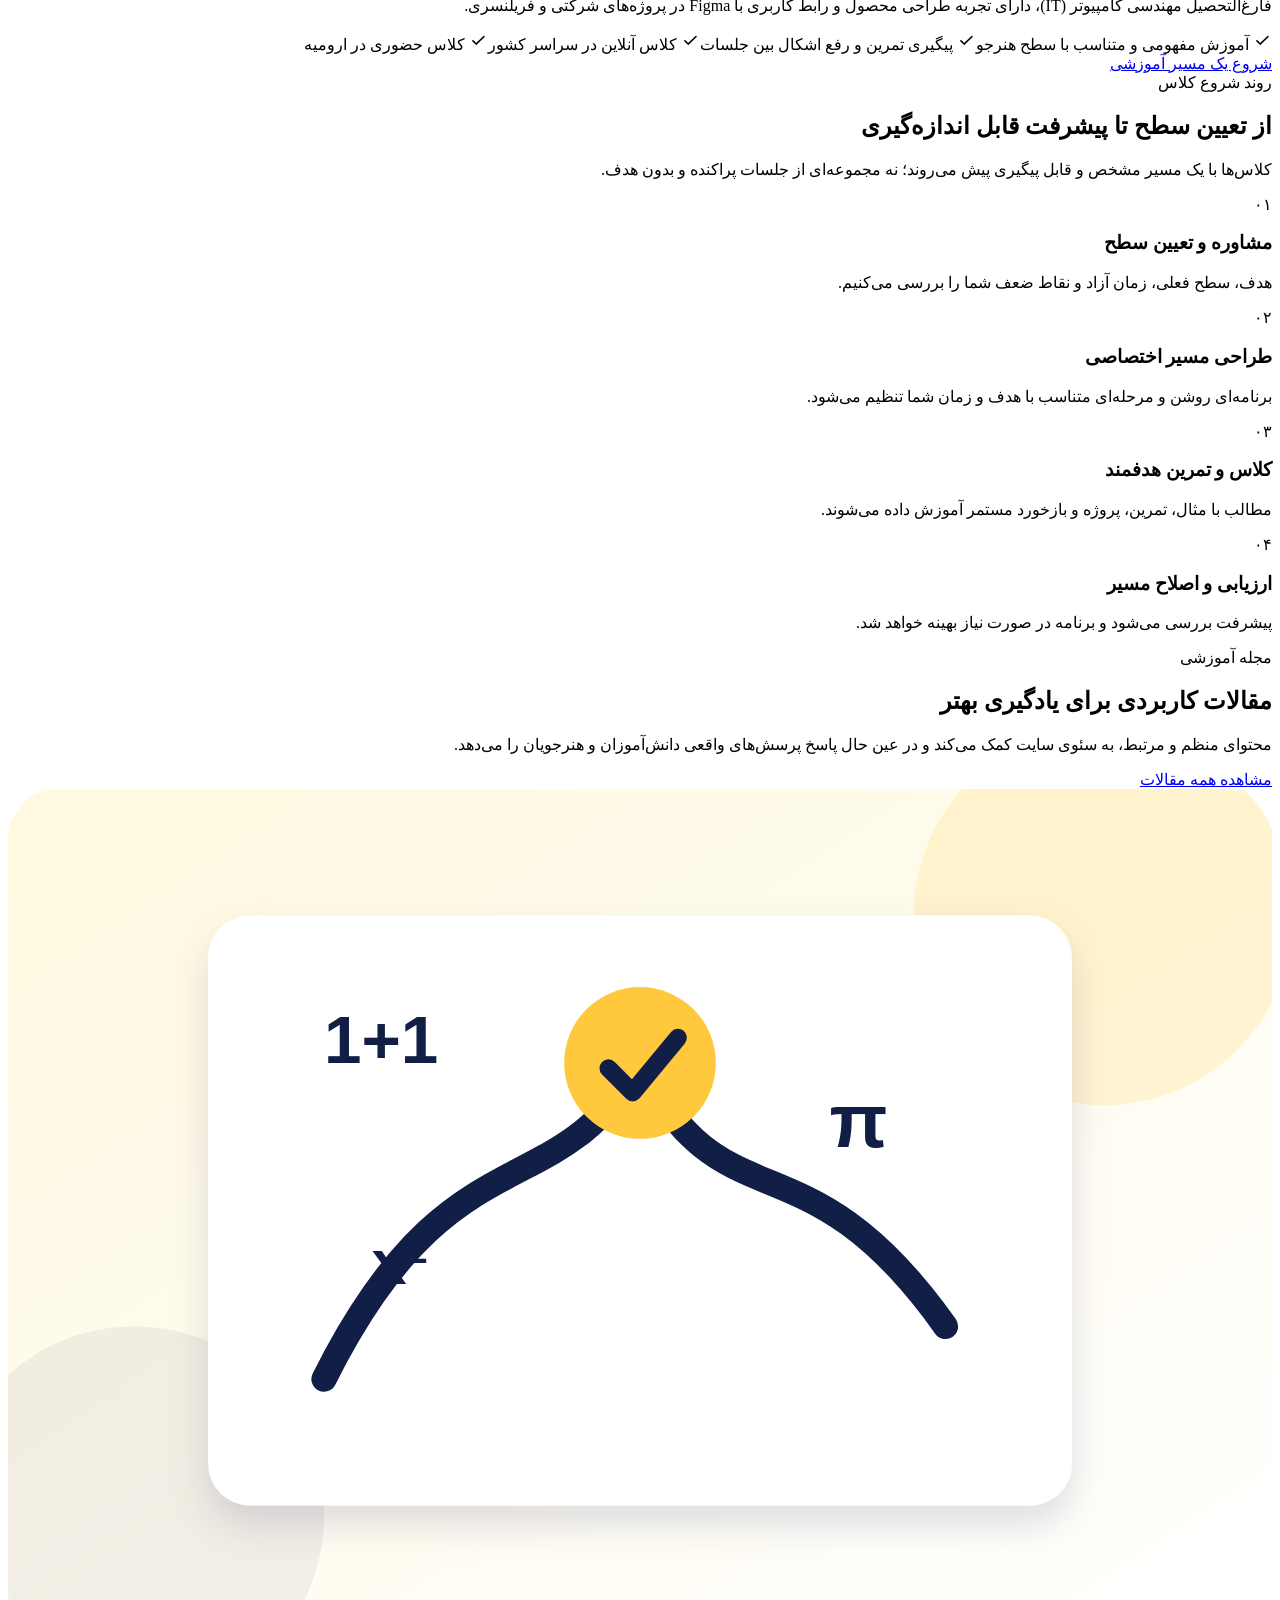
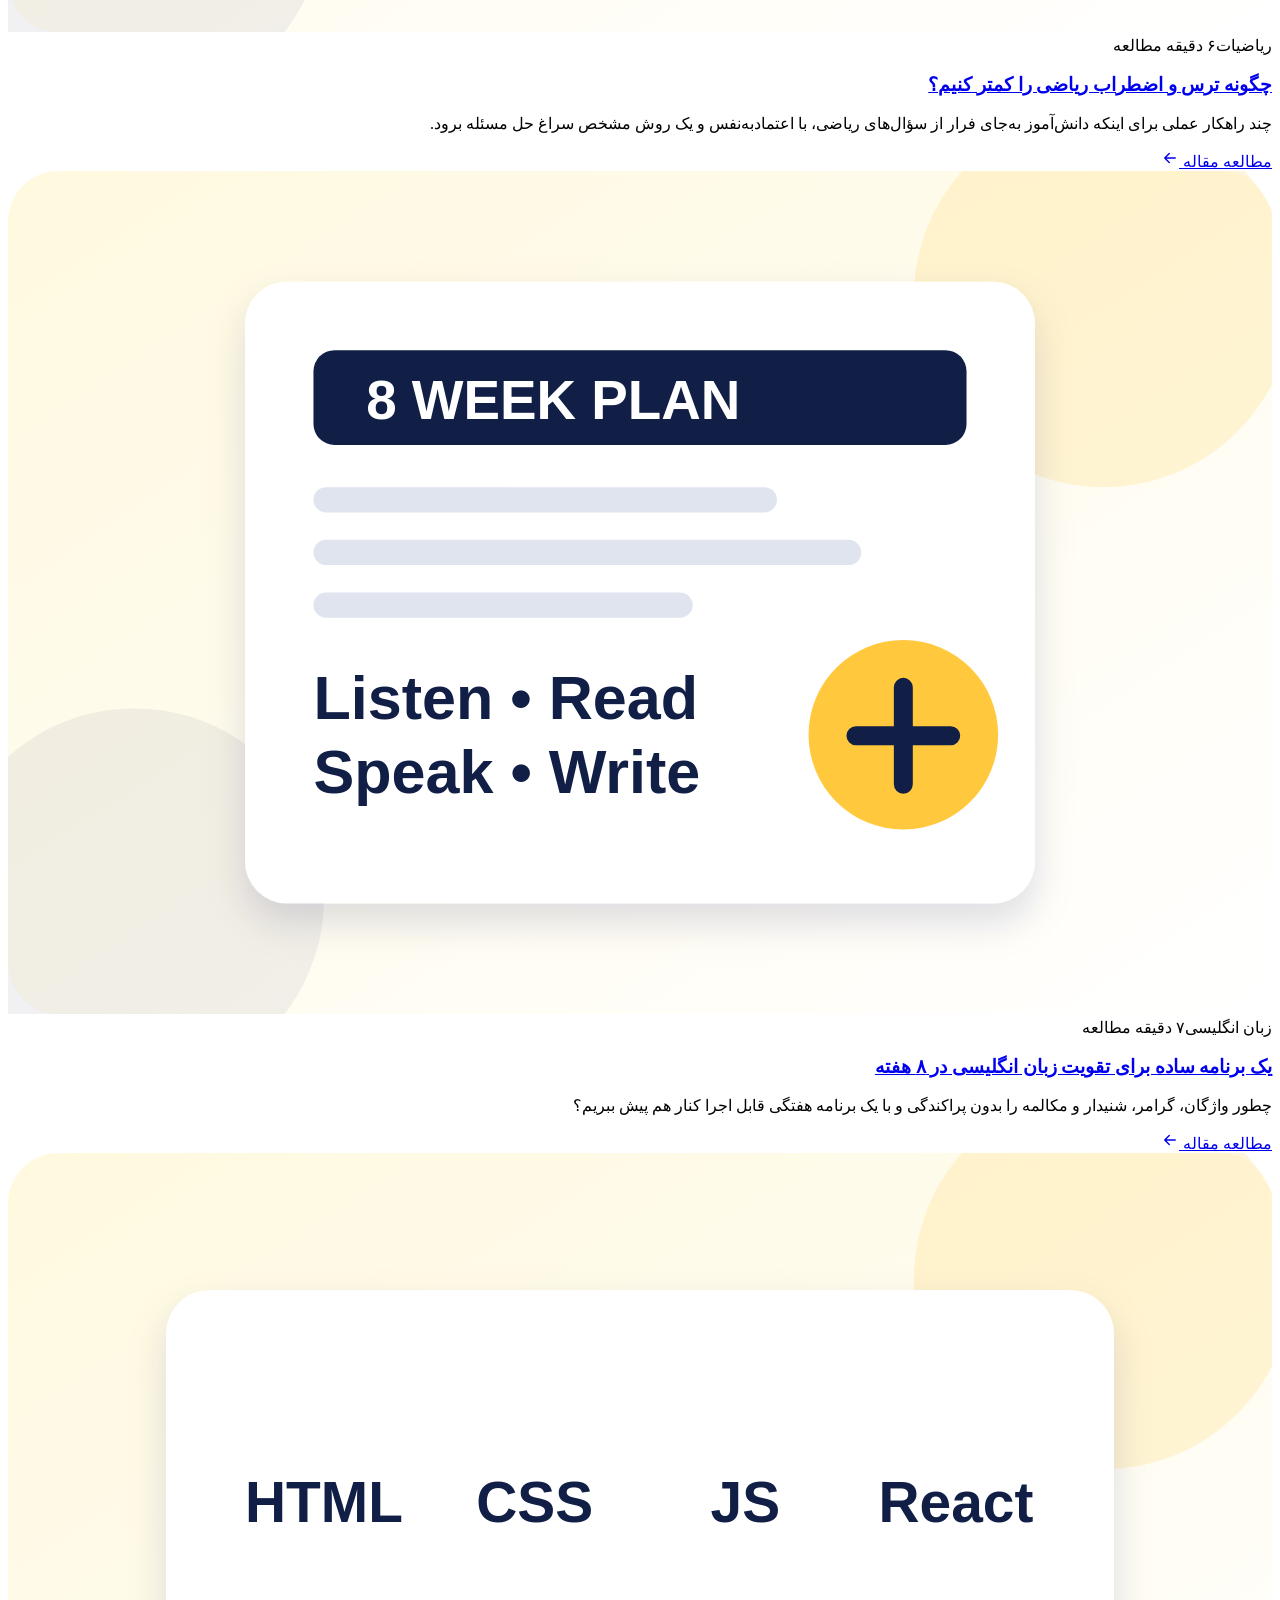
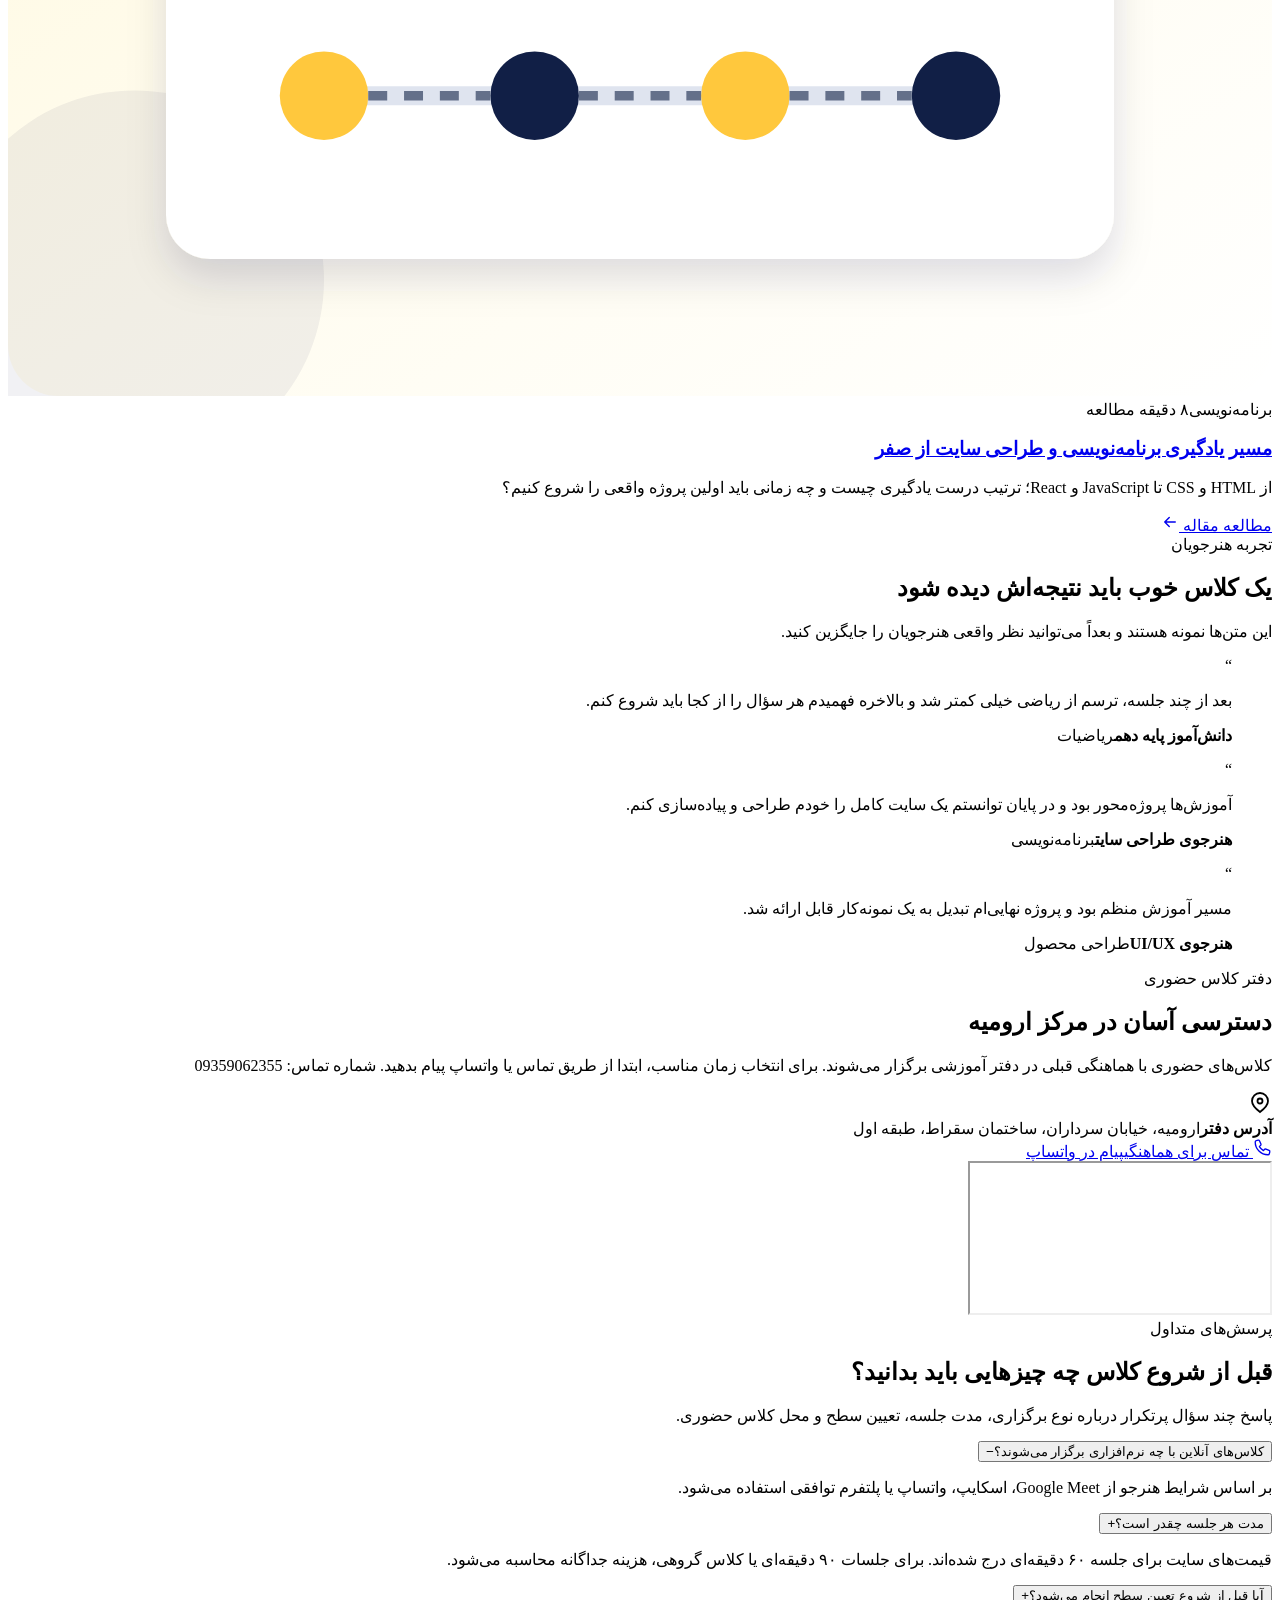
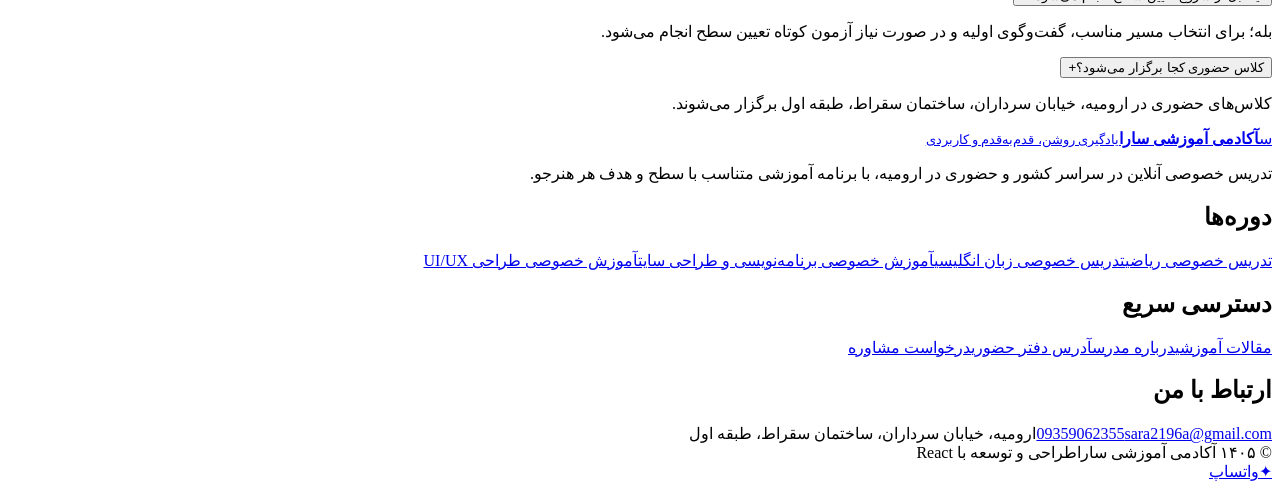
==== commit dc2c2744: "Add files via upload" ====
--- a/index.html
+++ b/index.html
@@ -7,22 +7,22 @@
     <!-- <link rel="icon" type="image/svg+xml" href="/favicon.svg" /> -->
     <link rel="icon" type="image/png" href="/favicon.png">
     <link rel="apple-touch-icon" href="/favicon.png">
-    <title>اصول مهم طراحی UI UX برای شروع حرفه‌ای | سارا عباسی</title>
-    <meta name="description" content="هفت اصل پایه طراحی UI/UX شامل شناخت کاربر، سلسله‌مراتب، ثبات، دسترس‌پذیری، بازخورد و تست کاربردپذیری." />
-    <link rel="canonical" href="https://saraportfolio.ir/articles/ui-ux-principles" />
+    <title>تدریس خصوصی ریاضی، زبان، برنامه‌نویسی و UI/UX | سارا عباسی</title>
+    <meta name="description" content="تدریس خصوصی آنلاین در سراسر کشور و حضوری در ارومیه؛ ریاضی پایه اول تا دوازدهم، زبان انگلیسی، برنامه‌نویسی و طراحی UI/UX." />
+    <link rel="canonical" href="https://saraportfolio.ir" />
     <meta name="robots" content="index,follow,max-image-preview:large" />
-    <meta property="og:type" content="article" />
+    <meta property="og:type" content="website" />
     <meta property="og:locale" content="fa_IR" />
-    <meta property="og:title" content="اصول مهم طراحی UI UX برای شروع حرفه‌ای | سارا عباسی" />
-    <meta property="og:description" content="هفت اصل پایه طراحی UI/UX شامل شناخت کاربر، سلسله‌مراتب، ثبات، دسترس‌پذیری، بازخورد و تست کاربردپذیری." />
-    <meta property="og:url" content="https://saraportfolio.ir/articles/ui-ux-principles" />
-    <meta property="og:image" content="https://saraportfolio.ir/article-uiux.svg" />
+    <meta property="og:title" content="تدریس خصوصی ریاضی، زبان، برنامه‌نویسی و UI/UX | سارا عباسی" />
+    <meta property="og:description" content="تدریس خصوصی آنلاین در سراسر کشور و حضوری در ارومیه؛ ریاضی پایه اول تا دوازدهم، زبان انگلیسی، برنامه‌نویسی و طراحی UI/UX." />
+    <meta property="og:url" content="https://saraportfolio.ir" />
+    <meta property="og:image" content="https://saraportfolio.ir/og-cover.png" />
     <meta name="twitter:card" content="summary_large_image" />
-    <script type="application/ld+json">{"@context":"https://schema.org","@type":"Article","headline":"۷ اصل مهم برای شروع حرفه‌ای طراحی UI/UX","description":"هفت اصل پایه طراحی UI/UX شامل شناخت کاربر، سلسله‌مراتب، ثبات، دسترس‌پذیری، بازخورد و تست کاربردپذیری.","image":"https://saraportfolio.ir/article-uiux.svg","author":{"@type":"Person","name":"سارا عباسی"},"publisher":{"@type":"Organization","name":"آکادمی آموزشی سارا"},"inLanguage":"fa-IR","mainEntityOfPage":"https://saraportfolio.ir/articles/ui-ux-principles"}</script>
+    <script type="application/ld+json">{"@context":"https://schema.org","@graph":[{"@type":"Person","@id":"https://saraportfolio.ir/#sara-abbasi","name":"سارا عباسی","jobTitle":"مدرس خصوصی، برنامه‌نویس و طراح UI/UX","email":"sara2196a@gmail.com","telephone":"+989359062355","image":"https://saraportfolio.ir/sara-abbasi.jpg","address":{"@type":"PostalAddress","addressLocality":"ارومیه","addressRegion":"آذربایجان غربی","addressCountry":"IR","streetAddress":"خیابان سرداران، ساختمان سقراط، طبقه اول"}},{"@type":"EducationalOrganization","name":"آکادمی آموزشی سارا","url":"https://saraportfolio.ir","description":"تدریس خصوصی آنلاین در سراسر کشور و حضوری در ارومیه؛ ریاضی پایه اول تا دوازدهم، زبان انگلیسی، برنامه‌نویسی و طراحی UI/UX.","founder":{"@id":"https://saraportfolio.ir/#sara-abbasi"},"areaServed":["ایران","ارومیه"]}]}</script>
     <script type="module" crossorigin src="/assets/index-BPZGplBQ.js"></script>
     <link rel="stylesheet" crossorigin href="/assets/index-DbzUkxdq.css">
   </head>
   <body>
-    <div id="root" data-ssr="true"><header class="site-header "><div class="container header-inner"><a class="brand" href="/" aria-label="صفحه اصلی آکادمی آموزشی سارا"><span class="brand-mark"><img src="/favicon.png" alt="آکادمی آموزشی سارا"/></span><span class="brand-text"><strong>آکادمی آموزشی سارا</strong><small>یادگیری روشن، قدم‌به‌قدم و کاربردی</small></span></a><nav class="main-nav " aria-label="منوی اصلی"><a class="" href="/">صفحه اصلی</a><a class="" href="/math">ریاضیات</a><a class="" href="/english">زبان انگلیسی</a><a class="" href="/programming">برنامه‌نویسی</a><a class="" href="/ui-ux">طراحی UI/UX</a><a class="is-active" href="/articles">مقالات</a></nav><a class="header-cta" href="tel:+989359062355"><svg width="18" height="18" viewBox="0 0 24 24" fill="none" aria-hidden="true"><path d="M8.3 3.7 10 7.6c.3.7.1 1.5-.5 2l-1.4 1.2a14.7 14.7 0 0 0 5.1 5.1l1.2-1.4c.5-.6 1.3-.8 2-.5l3.9 1.7c.7.3 1.1 1 .9 1.8l-.6 2.4c-.2.8-.9 1.3-1.7 1.3C10 21.2 2.8 14 2.8 5.1c0-.8.5-1.5 1.3-1.7l2.4-.6c.8-.2 1.5.2 1.8.9Z" stroke="currentColor" stroke-width="1.7" stroke-linecap="round" stroke-linejoin="round"></path></svg><span>مشاوره رایگان</span></a><button class="menu-button" type="button" aria-label="باز کردن منو" aria-expanded="false"><svg width="25" height="25" viewBox="0 0 24 24" fill="none" aria-hidden="true"><path d="M4 7h16" stroke="currentColor" stroke-width="2" stroke-linecap="round"></path><path d="M4 12h16" stroke="currentColor" stroke-width="2" stroke-linecap="round"></path><path d="M4 17h16" stroke="currentColor" stroke-width="2" stroke-linecap="round"></path></svg></button></div></header><main><article><header class="article-hero"><div class="container article-hero-grid"><div class="article-hero-copy"><nav class="breadcrumbs" aria-label="مسیر صفحه"><a href="/">صفحه اصلی</a><span>/</span><a href="/articles">مقالات</a><span>/</span><span>UI/UX</span></nav><div class="article-meta article-meta--hero"><span>UI/UX</span><span>نویسنده: سارا عباسی</span><span>۱۸ تیر ۱۴۰۵</span><span>۷ دقیقه مطالعه</span></div><h1>۷ اصل مهم برای شروع حرفه‌ای طراحی UI/UX</h1><p>قبل از رنگ و زیبایی، چه چیزهایی یک رابط را واقعاً قابل استفاده می‌کنند؟ مروری بر اصول پایه‌ای طراحی کاربرمحور.</p></div><div class="article-hero-image"><img src="/article-uiux.svg" alt="تصویر مقاله ۷ اصل مهم برای شروع حرفه‌ای طراحی UI/UX" fetchPriority="high"/></div></div></header><section class="article-content-section"><div class="container article-layout"><div class="article-content"><p class="article-lead">یک رابط زیبا لزوماً رابط خوبی نیست. طراحی موفق زمانی شکل می‌گیرد که کاربر بدون سردرگمی بداند کجاست، چه کاری می‌تواند انجام دهد و نتیجه هر اقدام چیست.</p><section><h2>۱. مسئله و کاربر را بشناسید</h2><p>قبل از باز کردن Figma باید بدانید محصول برای چه کسی و برای حل چه مسئله‌ای طراحی می‌شود. حدس زدن نیاز کاربر معمولاً باعث اضافه شدن ویژگی‌های غیرضروری می‌شود.</p><p>مصاحبه کوتاه، بررسی رقبا و نوشتن سناریوهای استفاده می‌تواند تصویر روشن‌تری از مسئله ایجاد کند.</p></section><section><h2>۲. سلسله‌مراتب بصری بسازید</h2><p>اندازه، وزن، رنگ و فاصله باید به کاربر بگویند کدام اطلاعات مهم‌تر هستند. وقتی همه عناصر با شدت یکسان دیده شوند، صفحه شلوغ و نامفهوم خواهد شد.</p><p>یک عنوان واضح، متن کوتاه و دکمه اصلی مشخص معمولاً از چندین کارت و برچسب تزئینی مؤثرتر است.</p></section><section><h2>۳. ثبات و بازخورد را جدی بگیرید</h2><p>دکمه‌ها، فرم‌ها و الگوهای تکراری باید رفتار یکسان داشته باشند. کاربر نباید برای هر صفحه دوباره روش استفاده را یاد بگیرد.</p><p>پس از هر اقدام نیز باید بازخورد مشخصی نمایش داده شود؛ مانند حالت بارگذاری، پیام موفقیت یا توضیح خطا.</p></section><section><h2>۴. طراحی را تست و اصلاح کنید</h2><p>هیچ طراحی در نسخه اول کامل نیست. مشاهده چند کاربر واقعی هنگام انجام یک وظیفه، مشکلاتی را نشان می‌دهد که طراح به‌تنهایی متوجه آن‌ها نمی‌شود.</p><p>در دوره پیشرفته، پروژه‌ها با همین نگاه بررسی می‌شوند و هنرجو یاد می‌گیرد تصمیم‌های طراحی خود را مستند و قابل دفاع کند.</p></section><div class="article-conclusion"><strong>جمع‌بندی</strong><p>یادگیری پایدار با برنامه‌ای ساده، تمرین منظم و بازخورد درست شکل می‌گیرد. مسیر مناسب باید با سطح و هدف واقعی شما هماهنگ باشد، نه اینکه صرفاً از یک برنامه عمومی پیروی کند.</p></div></div><aside class="article-sidebar"><div class="sidebar-card"><span>دوره مرتبط</span><h2>آموزش خصوصی طراحی UI/UX</h2><p>آموزش خصوصی UI/UX، Figma، وایرفریم، پروتوتایپ، تحقیق کاربر و طراحی سیستم؛ از سطح مبتدی تا ساخت پورتفولیو.</p><a class="button button--navy button--full" href="/ui-ux">مشاهده دوره و تعرفه</a></div><div class="sidebar-card sidebar-card--yellow"><span>مشاوره رایگان</span><h2>برای شروع مسیر مناسب سؤال دارید؟</h2><a class="text-link" href="/#contact">ثبت درخواست مشاوره <svg width="18" height="18" viewBox="0 0 24 24" fill="none" aria-hidden="true"><path d="M19 12H5M11 18l-6-6 6-6" stroke="currentColor" stroke-width="1.9" stroke-linecap="round" stroke-linejoin="round"></path></svg></a></div></aside></div></section></article><section class="article-back-section"><div class="container"><a class="button button--outline" href="/articles">بازگشت به همه مقالات</a></div></section></main><footer class="site-footer"><div class="container footer-grid"><div class="footer-brand"><a class="brand brand--footer" href="/"><span class="brand-mark" aria-hidden="true"><span>س</span></span><span class="brand-text"><strong>آکادمی آموزشی سارا</strong><small>یادگیری روشن، قدم‌به‌قدم و کاربردی</small></span></a><p>تدریس خصوصی آنلاین در سراسر کشور و حضوری در ارومیه، با برنامه آموزشی متناسب با سطح و هدف هر هنرجو.</p></div><div><h2>دوره‌ها</h2><div class="footer-links"><a href="/math">تدریس خصوصی ریاضی</a><a href="/english">تدریس خصوصی زبان انگلیسی</a><a href="/programming">آموزش خصوصی برنامه‌نویسی و طراحی سایت</a><a href="/ui-ux">آموزش خصوصی طراحی UI/UX</a></div></div><div><h2>دسترسی سریع</h2><div class="footer-links"><a href="/articles">مقالات آموزشی</a><a href="/#about">درباره مدرس</a><a href="/#location">آدرس دفتر حضوری</a><a href="/#contact">درخواست مشاوره</a></div></div><div><h2>ارتباط با من</h2><div class="footer-links footer-contact-links"><a href="tel:+989359062355">09359062355</a><a href="mailto:sara2196a@gmail.com">sara2196a@gmail.com</a><span>ارومیه، خیابان سرداران، ساختمان سقراط، طبقه اول</span></div></div></div><div class="container footer-bottom"><span>© ۱۴۰۵ آکادمی آموزشی سارا</span><span>طراحی و توسعه با React</span></div></footer><a class="floating-whatsapp" href="https://wa.me/989359062355" target="_blank" rel="noreferrer" aria-label="ارسال پیام در واتساپ"><span aria-hidden="true">✦</span><span>واتساپ</span></a></div>
+    <div id="root" data-ssr="true"><header class="site-header "><div class="container header-inner"><a class="brand" href="/" aria-label="صفحه اصلی آکادمی آموزشی سارا"><span class="brand-mark"><img src="/favicon.png" alt="آکادمی آموزشی سارا"/></span><span class="brand-text"><strong>آکادمی آموزشی سارا</strong><small>یادگیری روشن، قدم‌به‌قدم و کاربردی</small></span></a><nav class="main-nav " aria-label="منوی اصلی"><a class="is-active" href="/">صفحه اصلی</a><a class="" href="/math">ریاضیات</a><a class="" href="/english">زبان انگلیسی</a><a class="" href="/programming">برنامه‌نویسی</a><a class="" href="/ui-ux">طراحی UI/UX</a><a class="" href="/articles">مقالات</a></nav><a class="header-cta" href="tel:+989359062355"><svg width="18" height="18" viewBox="0 0 24 24" fill="none" aria-hidden="true"><path d="M8.3 3.7 10 7.6c.3.7.1 1.5-.5 2l-1.4 1.2a14.7 14.7 0 0 0 5.1 5.1l1.2-1.4c.5-.6 1.3-.8 2-.5l3.9 1.7c.7.3 1.1 1 .9 1.8l-.6 2.4c-.2.8-.9 1.3-1.7 1.3C10 21.2 2.8 14 2.8 5.1c0-.8.5-1.5 1.3-1.7l2.4-.6c.8-.2 1.5.2 1.8.9Z" stroke="currentColor" stroke-width="1.7" stroke-linecap="round" stroke-linejoin="round"></path></svg><span>مشاوره رایگان</span></a><button class="menu-button" type="button" aria-label="باز کردن منو" aria-expanded="false"><svg width="25" height="25" viewBox="0 0 24 24" fill="none" aria-hidden="true"><path d="M4 7h16" stroke="currentColor" stroke-width="2" stroke-linecap="round"></path><path d="M4 12h16" stroke="currentColor" stroke-width="2" stroke-linecap="round"></path><path d="M4 17h16" stroke="currentColor" stroke-width="2" stroke-linecap="round"></path></svg></button></div></header><main><section class="hero section-shell"><div class="container hero-grid"><div class="hero-copy"><h1>یادگیری با یک مسیر روشن و اختصاصی</h1><p>تدریس خصوصی <strong>ریاضی پایه اول تا دوازدهم، زبان انگلیسی، برنامه‌نویسی و طراحی UI/UX</strong>؛ آنلاین در سراسر کشور و حضوری در ارومیه.</p><div class="hero-actions"><a class="button button--yellow" href="tel:09359062355"><svg width="19" height="19" viewBox="0 0 24 24" fill="none" aria-hidden="true"><path d="M8.3 3.7 10 7.6c.3.7.1 1.5-.5 2l-1.4 1.2a14.7 14.7 0 0 0 5.1 5.1l1.2-1.4c.5-.6 1.3-.8 2-.5l3.9 1.7c.7.3 1.1 1 .9 1.8l-.6 2.4c-.2.8-.9 1.3-1.7 1.3C10 21.2 2.8 14 2.8 5.1c0-.8.5-1.5 1.3-1.7l2.4-.6c.8-.2 1.5.2 1.8.9Z" stroke="currentColor" stroke-width="1.7" stroke-linecap="round" stroke-linejoin="round"></path></svg> تماس برای هماهنگی</a><a class="button button--outline" href="#courses">مشاهده دوره‌ها <svg width="18" height="18" viewBox="0 0 24 24" fill="none" aria-hidden="true"><path d="M19 12H5M11 18l-6-6 6-6" stroke="currentColor" stroke-width="1.9" stroke-linecap="round" stroke-linejoin="round"></path></svg></a></div><div class="hero-mini-points"><span><svg width="18" height="18" viewBox="0 0 24 24" fill="none" aria-hidden="true"><path d="m5 12.5 4 4L19 7" stroke="currentColor" stroke-width="2" stroke-linecap="round" stroke-linejoin="round"></path></svg> تعیین سطح قبل از شروع</span><span><svg width="18" height="18" viewBox="0 0 24 24" fill="none" aria-hidden="true"><path d="m5 12.5 4 4L19 7" stroke="currentColor" stroke-width="2" stroke-linecap="round" stroke-linejoin="round"></path></svg> برنامه متناسب با هدف شما</span></div></div><div class="hero-visual"><div class="portrait-frame"><div class="portrait-dots" aria-hidden="true"></div><img src="/sara-abbasi.jpg" alt="سارا عباسی، مدرس خصوصی و طراح UI/UX" fetchPriority="high"/><div class="portrait-caption"><strong>سارا عباسی</strong><span>مدرس خصوصی، برنامه‌نویس و طراح UI/UX</span></div></div><div class="hero-note hero-note--top"><span>آنلاین</span><strong>سراسر کشور</strong></div><div class="hero-note hero-note--bottom"><svg width="20" height="20" viewBox="0 0 24 24" fill="none" aria-hidden="true"><path d="M20 10c0 5-8 11-8 11S4 15 4 10a8 8 0 1 1 16 0Z" stroke="currentColor" stroke-width="1.8"></path><circle cx="12" cy="10" r="2.5" stroke="currentColor" stroke-width="1.8"></circle></svg><div><span>کلاس حضوری</span><strong>ارومیه</strong></div></div></div></div><div class="hero-wave" aria-hidden="true"></div></section><section class="stats-strip" aria-label="ویژگی‌های کلاس‌ها"><div class="container stats-grid"><div class="stat-item"><strong>اول تا دوازدهم</strong><span>تدریس ریاضیات تمام پایه‌ها</span></div><div class="stat-item"><strong>۴ حوزه</strong><span>ریاضی، زبان، برنامه‌نویسی و UI/UX</span></div><div class="stat-item"><strong>آنلاین</strong><span>در سراسر کشور</span></div><div class="stat-item"><strong>حضوری</strong><span>در دفتر ارومیه</span></div></div></section><section class="section" id="courses"><div class="container"><div class="section-heading section-heading--center"><span class="section-eyebrow">دوره‌های آموزشی</span><h2>چه چیزی می‌خواهید یاد بگیرید؟</h2><p>برای هر درس یک صفحه اختصاصی شامل توضیحات کامل، شیوه برگزاری و تعرفه کلاس آنلاین و حضوری آماده شده است.</p></div><div class="service-grid"><article class="service-card"><div class="service-number">۰<!-- -->1</div><a class="service-image" href="/math"><img src="/service-math.svg" alt="تصویر تدریس خصوصی ریاضی" loading="lazy"/></a><div class="service-card-body"><h3><a href="/math">تدریس خصوصی ریاضی</a></h3><p>تدریس مفهومی ریاضیات از پایه اول تا دوازدهم؛ آنلاین در سراسر کشور و حضوری در ارومیه، همراه با برنامه اختصاصی و رفع اشکال.</p><a class="text-link" href="/math">توضیحات و تعرفه‌ها <svg width="18" height="18" viewBox="0 0 24 24" fill="none" aria-hidden="true"><path d="M19 12H5M11 18l-6-6 6-6" stroke="currentColor" stroke-width="1.9" stroke-linecap="round" stroke-linejoin="round"></path></svg></a></div></article><article class="service-card"><div class="service-number">۰<!-- -->2</div><a class="service-image" href="/english"><img src="/service-english.svg" alt="تصویر تدریس خصوصی زبان انگلیسی" loading="lazy"/></a><div class="service-card-body"><h3><a href="/english">تدریس خصوصی زبان انگلیسی</a></h3><p>آموزش خصوصی زبان انگلیسی از سطح مبتدی تا پیشرفته؛ گرامر، مکالمه، واژگان و درک مطلب به‌صورت آنلاین و حضوری در ارومیه.</p><a class="text-link" href="/english">توضیحات و تعرفه‌ها <svg width="18" height="18" viewBox="0 0 24 24" fill="none" aria-hidden="true"><path d="M19 12H5M11 18l-6-6 6-6" stroke="currentColor" stroke-width="1.9" stroke-linecap="round" stroke-linejoin="round"></path></svg></a></div></article><article class="service-card"><div class="service-number">۰<!-- -->3</div><a class="service-image" href="/programming"><img src="/service-programming.svg" alt="تصویر آموزش خصوصی برنامه‌نویسی و طراحی سایت" loading="lazy"/></a><div class="service-card-body"><h3><a href="/programming">آموزش خصوصی برنامه‌نویسی و طراحی سایت</a></h3><p>آموزش خصوصی HTML، CSS، JavaScript و React از سطح مبتدی تا پروژه‌محور؛ مناسب علاقه‌مندان ورود به طراحی سایت.</p><a class="text-link" href="/programming">توضیحات و تعرفه‌ها <svg width="18" height="18" viewBox="0 0 24 24" fill="none" aria-hidden="true"><path d="M19 12H5M11 18l-6-6 6-6" stroke="currentColor" stroke-width="1.9" stroke-linecap="round" stroke-linejoin="round"></path></svg></a></div></article><article class="service-card"><div class="service-number">۰<!-- -->4</div><a class="service-image" href="/ui-ux"><img src="/service-uiux.svg" alt="تصویر آموزش خصوصی طراحی UI/UX" loading="lazy"/></a><div class="service-card-body"><h3><a href="/ui-ux">آموزش خصوصی طراحی UI/UX</a></h3><p>آموزش خصوصی UI/UX، Figma، وایرفریم، پروتوتایپ، تحقیق کاربر و طراحی سیستم؛ از سطح مبتدی تا ساخت پورتفولیو.</p><a class="text-link" href="/ui-ux">توضیحات و تعرفه‌ها <svg width="18" height="18" viewBox="0 0 24 24" fill="none" aria-hidden="true"><path d="M19 12H5M11 18l-6-6 6-6" stroke="currentColor" stroke-width="1.9" stroke-linecap="round" stroke-linejoin="round"></path></svg></a></div></article></div></div></section><section class="section about-section" id="about"><div class="container about-grid"><div class="about-image-wrap"><div class="about-image-card"><img src="/sara-abbasi.jpg" alt="تصویر سارا عباسی" loading="lazy"/></div><div class="experience-card"><strong>۶ سال</strong><span>تجربه حرفه‌ای طراحی UI/UX و آموزش پروژه‌محور</span></div></div><div class="about-copy"><span class="section-eyebrow">درباره مدرس</span><h2>سارا عباسی؛ مدرس، برنامه‌نویس و طراح UI/UX</h2><p>من سارا عباسی هستم؛ مدرس خصوصی و طراح UI/UX مستقر در ارومیه. در کلاس‌ها تلاش می‌کنم موضوعات پیچیده را با مثال‌های ساده، تمرین هدفمند و یک مسیر شخصی‌سازی‌شده آموزش بدهم تا هنرجو فقط پاسخ یک سؤال را حفظ نکند، بلکه روش فکر کردن و حل مسئله را یاد بگیرد.</p><p class="about-resume">فارغ‌التحصیل مهندسی کامپیوتر (IT)، دارای تجربه طراحی محصول و رابط کاربری با Figma در پروژه‌های شرکتی و فریلنسری.</p><div class="check-grid"><span><svg width="19" height="19" viewBox="0 0 24 24" fill="none" aria-hidden="true"><path d="m5 12.5 4 4L19 7" stroke="currentColor" stroke-width="2" stroke-linecap="round" stroke-linejoin="round"></path></svg> <!-- -->آموزش مفهومی و متناسب با سطح هنرجو</span><span><svg width="19" height="19" viewBox="0 0 24 24" fill="none" aria-hidden="true"><path d="m5 12.5 4 4L19 7" stroke="currentColor" stroke-width="2" stroke-linecap="round" stroke-linejoin="round"></path></svg> <!-- -->پیگیری تمرین و رفع اشکال بین جلسات</span><span><svg width="19" height="19" viewBox="0 0 24 24" fill="none" aria-hidden="true"><path d="m5 12.5 4 4L19 7" stroke="currentColor" stroke-width="2" stroke-linecap="round" stroke-linejoin="round"></path></svg> <!-- -->کلاس آنلاین در سراسر کشور</span><span><svg width="19" height="19" viewBox="0 0 24 24" fill="none" aria-hidden="true"><path d="m5 12.5 4 4L19 7" stroke="currentColor" stroke-width="2" stroke-linecap="round" stroke-linejoin="round"></path></svg> <!-- -->کلاس حضوری در ارومیه</span></div><a class="button button--navy" href="tel:09359062355">شروع یک مسیر آموزشی</a></div></div></section><section class="section process-section"><div class="container"><div class="section-heading section-heading--center"><span class="section-eyebrow">روند شروع کلاس</span><h2>از تعیین سطح تا پیشرفت قابل اندازه‌گیری</h2><p>کلاس‌ها با یک مسیر مشخص و قابل پیگیری پیش می‌روند؛ نه مجموعه‌ای از جلسات پراکنده و بدون هدف.</p></div><div class="process-grid"><article class="process-item"><span>۰۱</span><h3>مشاوره و تعیین سطح</h3><p>هدف، سطح فعلی، زمان آزاد و نقاط ضعف شما را بررسی می‌کنیم.</p></article><article class="process-item"><span>۰۲</span><h3>طراحی مسیر اختصاصی</h3><p>برنامه‌ای روشن و مرحله‌ای متناسب با هدف و زمان شما تنظیم می‌شود.</p></article><article class="process-item"><span>۰۳</span><h3>کلاس و تمرین هدفمند</h3><p>مطالب با مثال، تمرین، پروژه و بازخورد مستمر آموزش داده می‌شوند.</p></article><article class="process-item"><span>۰۴</span><h3>ارزیابی و اصلاح مسیر</h3><p>پیشرفت بررسی می‌شود و برنامه در صورت نیاز بهینه خواهد شد.</p></article></div></div></section><section class="section articles-section" id="articles"><div class="container"><div class="section-heading-row"><div class="section-heading section-heading--right"><span class="section-eyebrow">مجله آموزشی</span><h2>مقالات کاربردی برای یادگیری بهتر</h2><p>محتوای منظم و مرتبط، به سئوی سایت کمک می‌کند و در عین حال پاسخ پرسش‌های واقعی دانش‌آموزان و هنرجویان را می‌دهد.</p></div><a class="button button--outline" href="/articles">مشاهده همه مقالات</a></div><div class="article-grid"><article class="article-card"><a class="article-card-image" href="/articles/math-confidence"><img src="/article-math.svg" alt="تصویر مقاله چگونه ترس و اضطراب ریاضی را کمتر کنیم؟" loading="lazy"/></a><div class="article-card-body"><div class="article-meta"><span>ریاضیات</span><span>۶ دقیقه مطالعه</span></div><h3><a href="/articles/math-confidence">چگونه ترس و اضطراب ریاضی را کمتر کنیم؟</a></h3><p>چند راهکار عملی برای اینکه دانش‌آموز به‌جای فرار از سؤال‌های ریاضی، با اعتمادبه‌نفس و یک روش مشخص سراغ حل مسئله برود.</p><a class="text-link" href="/articles/math-confidence">مطالعه مقاله <svg width="18" height="18" viewBox="0 0 24 24" fill="none" aria-hidden="true"><path d="M19 12H5M11 18l-6-6 6-6" stroke="currentColor" stroke-width="1.9" stroke-linecap="round" stroke-linejoin="round"></path></svg></a></div></article><article class="article-card"><a class="article-card-image" href="/articles/english-learning-plan"><img src="/article-english.svg" alt="تصویر مقاله یک برنامه ساده برای تقویت زبان انگلیسی در ۸ هفته" loading="lazy"/></a><div class="article-card-body"><div class="article-meta"><span>زبان انگلیسی</span><span>۷ دقیقه مطالعه</span></div><h3><a href="/articles/english-learning-plan">یک برنامه ساده برای تقویت زبان انگلیسی در ۸ هفته</a></h3><p>چطور واژگان، گرامر، شنیدار و مکالمه را بدون پراکندگی و با یک برنامه هفتگی قابل اجرا کنار هم پیش ببریم؟</p><a class="text-link" href="/articles/english-learning-plan">مطالعه مقاله <svg width="18" height="18" viewBox="0 0 24 24" fill="none" aria-hidden="true"><path d="M19 12H5M11 18l-6-6 6-6" stroke="currentColor" stroke-width="1.9" stroke-linecap="round" stroke-linejoin="round"></path></svg></a></div></article><article class="article-card"><a class="article-card-image" href="/articles/programming-roadmap"><img src="/article-programming.svg" alt="تصویر مقاله مسیر یادگیری برنامه‌نویسی و طراحی سایت از صفر" loading="lazy"/></a><div class="article-card-body"><div class="article-meta"><span>برنامه‌نویسی</span><span>۸ دقیقه مطالعه</span></div><h3><a href="/articles/programming-roadmap">مسیر یادگیری برنامه‌نویسی و طراحی سایت از صفر</a></h3><p>از HTML و CSS تا JavaScript و React؛ ترتیب درست یادگیری چیست و چه زمانی باید اولین پروژه واقعی را شروع کنیم؟</p><a class="text-link" href="/articles/programming-roadmap">مطالعه مقاله <svg width="18" height="18" viewBox="0 0 24 24" fill="none" aria-hidden="true"><path d="M19 12H5M11 18l-6-6 6-6" stroke="currentColor" stroke-width="1.9" stroke-linecap="round" stroke-linejoin="round"></path></svg></a></div></article></div></div></section><section class="section testimonials-section"><div class="container"><div class="section-heading section-heading--center"><span class="section-eyebrow">تجربه هنرجویان</span><h2>یک کلاس خوب باید نتیجه‌اش دیده شود</h2><p>این متن‌ها نمونه هستند و بعداً می‌توانید نظر واقعی هنرجویان را جایگزین کنید.</p></div><div class="testimonial-grid"><blockquote class="testimonial-card"><span class="quote-mark">“</span><p>بعد از چند جلسه، ترسم از ریاضی خیلی کمتر شد و بالاخره فهمیدم هر سؤال را از کجا باید شروع کنم.</p><footer><strong>دانش‌آموز پایه دهم</strong><span>ریاضیات</span></footer></blockquote><blockquote class="testimonial-card"><span class="quote-mark">“</span><p>آموزش‌ها پروژه‌محور بود و در پایان توانستم یک سایت کامل را خودم طراحی و پیاده‌سازی کنم.</p><footer><strong>هنرجوی طراحی سایت</strong><span>برنامه‌نویسی</span></footer></blockquote><blockquote class="testimonial-card"><span class="quote-mark">“</span><p>مسیر آموزش منظم بود و پروژه نهایی‌ام تبدیل به یک نمونه‌کار قابل ارائه شد.</p><footer><strong>هنرجوی UI/UX</strong><span>طراحی محصول</span></footer></blockquote></div></div></section><section class="section location-section" id="location"><div class="container location-grid"><div class="location-copy"><span class="section-eyebrow">دفتر کلاس حضوری</span><h2>دسترسی آسان در مرکز ارومیه</h2><p>کلاس‌های حضوری با هماهنگی قبلی در دفتر آموزشی برگزار می‌شوند. برای انتخاب زمان مناسب، ابتدا از طریق تماس یا واتساپ پیام بدهید. شماره تماس: 09359062355</p><div class="location-address"><svg width="24" height="24" viewBox="0 0 24 24" fill="none" aria-hidden="true"><path d="M20 10c0 5-8 11-8 11S4 15 4 10a8 8 0 1 1 16 0Z" stroke="currentColor" stroke-width="1.8"></path><circle cx="12" cy="10" r="2.5" stroke="currentColor" stroke-width="1.8"></circle></svg><div><strong>آدرس دفتر</strong><span>ارومیه، خیابان سرداران، ساختمان سقراط، طبقه اول</span></div></div><div class="location-actions"><a class="button button--navy" href="tel:+989359062355"><svg width="19" height="19" viewBox="0 0 24 24" fill="none" aria-hidden="true"><path d="M8.3 3.7 10 7.6c.3.7.1 1.5-.5 2l-1.4 1.2a14.7 14.7 0 0 0 5.1 5.1l1.2-1.4c.5-.6 1.3-.8 2-.5l3.9 1.7c.7.3 1.1 1 .9 1.8l-.6 2.4c-.2.8-.9 1.3-1.7 1.3C10 21.2 2.8 14 2.8 5.1c0-.8.5-1.5 1.3-1.7l2.4-.6c.8-.2 1.5.2 1.8.9Z" stroke="currentColor" stroke-width="1.7" stroke-linecap="round" stroke-linejoin="round"></path></svg> تماس برای هماهنگی</a><a class="button button--outline" href="https://wa.me/989359062355" target="_blank" rel="noreferrer">پیام در واتساپ</a></div></div><div class="map-frame"><iframe title="نقشه دفتر آموزشی سارا عباسی در ارومیه" src="https://www.google.com/maps/embed?pb=!1m14!1m12!1m3!1d197.70688662418226!2d45.0680580016644!3d37.54775513535816!2m3!1f0!2f0!3f0!3m2!1i1024!2i768!4f13.1!5e0!3m2!1sen!2s!4v1786630555633!5m2!1sen!2s" loading="lazy" referrerPolicy="no-referrer-when-downgrade" allowfullscreen=""></iframe></div></div></section><section class="section faq-section"><div class="container faq-grid"><div class="faq-copy"><span class="section-eyebrow">پرسش‌های متداول</span><h2>قبل از شروع کلاس چه چیزهایی باید بدانید؟</h2><p>پاسخ چند سؤال پرتکرار درباره نوع برگزاری، مدت جلسه، تعیین سطح و محل کلاس حضوری.</p></div><div class="faq-list"><article class="faq-item is-open"><button type="button" aria-expanded="true"><span>کلاس‌های آنلاین با چه نرم‌افزاری برگزار می‌شوند؟</span><span class="faq-plus" aria-hidden="true">−</span></button><div class="faq-answer"><p>بر اساس شرایط هنرجو از Google Meet، اسکایپ، واتساپ یا پلتفرم توافقی استفاده می‌شود.</p></div></article><article class="faq-item "><button type="button" aria-expanded="false"><span>مدت هر جلسه چقدر است؟</span><span class="faq-plus" aria-hidden="true">+</span></button><div class="faq-answer"><p>قیمت‌های سایت برای جلسه ۶۰ دقیقه‌ای درج شده‌اند. برای جلسات ۹۰ دقیقه‌ای یا کلاس گروهی، هزینه جداگانه محاسبه می‌شود.</p></div></article><article class="faq-item "><button type="button" aria-expanded="false"><span>آیا قبل از شروع تعیین سطح انجام می‌شود؟</span><span class="faq-plus" aria-hidden="true">+</span></button><div class="faq-answer"><p>بله؛ برای انتخاب مسیر مناسب، گفت‌وگوی اولیه و در صورت نیاز آزمون کوتاه تعیین سطح انجام می‌شود.</p></div></article><article class="faq-item "><button type="button" aria-expanded="false"><span>کلاس حضوری کجا برگزار می‌شود؟</span><span class="faq-plus" aria-hidden="true">+</span></button><div class="faq-answer"><p>کلاس‌های حضوری در ارومیه، خیابان سرداران، ساختمان سقراط، طبقه اول برگزار می‌شوند.</p></div></article></div></div></section></main><footer class="site-footer"><div class="container footer-grid"><div class="footer-brand"><a class="brand brand--footer" href="/"><span class="brand-mark" aria-hidden="true"><span>س</span></span><span class="brand-text"><strong>آکادمی آموزشی سارا</strong><small>یادگیری روشن، قدم‌به‌قدم و کاربردی</small></span></a><p>تدریس خصوصی آنلاین در سراسر کشور و حضوری در ارومیه، با برنامه آموزشی متناسب با سطح و هدف هر هنرجو.</p></div><div><h2>دوره‌ها</h2><div class="footer-links"><a href="/math">تدریس خصوصی ریاضی</a><a href="/english">تدریس خصوصی زبان انگلیسی</a><a href="/programming">آموزش خصوصی برنامه‌نویسی و طراحی سایت</a><a href="/ui-ux">آموزش خصوصی طراحی UI/UX</a></div></div><div><h2>دسترسی سریع</h2><div class="footer-links"><a href="/articles">مقالات آموزشی</a><a href="/#about">درباره مدرس</a><a href="/#location">آدرس دفتر حضوری</a><a href="/#contact">درخواست مشاوره</a></div></div><div><h2>ارتباط با من</h2><div class="footer-links footer-contact-links"><a href="tel:+989359062355">09359062355</a><a href="mailto:sara2196a@gmail.com">sara2196a@gmail.com</a><span>ارومیه، خیابان سرداران، ساختمان سقراط، طبقه اول</span></div></div></div><div class="container footer-bottom"><span>© ۱۴۰۵ آکادمی آموزشی سارا</span><span>طراحی و توسعه با React</span></div></footer><a class="floating-whatsapp" href="https://wa.me/989359062355" target="_blank" rel="noreferrer" aria-label="ارسال پیام در واتساپ"><span aria-hidden="true">✦</span><span>واتساپ</span></a></div>
   </body>
 </html>
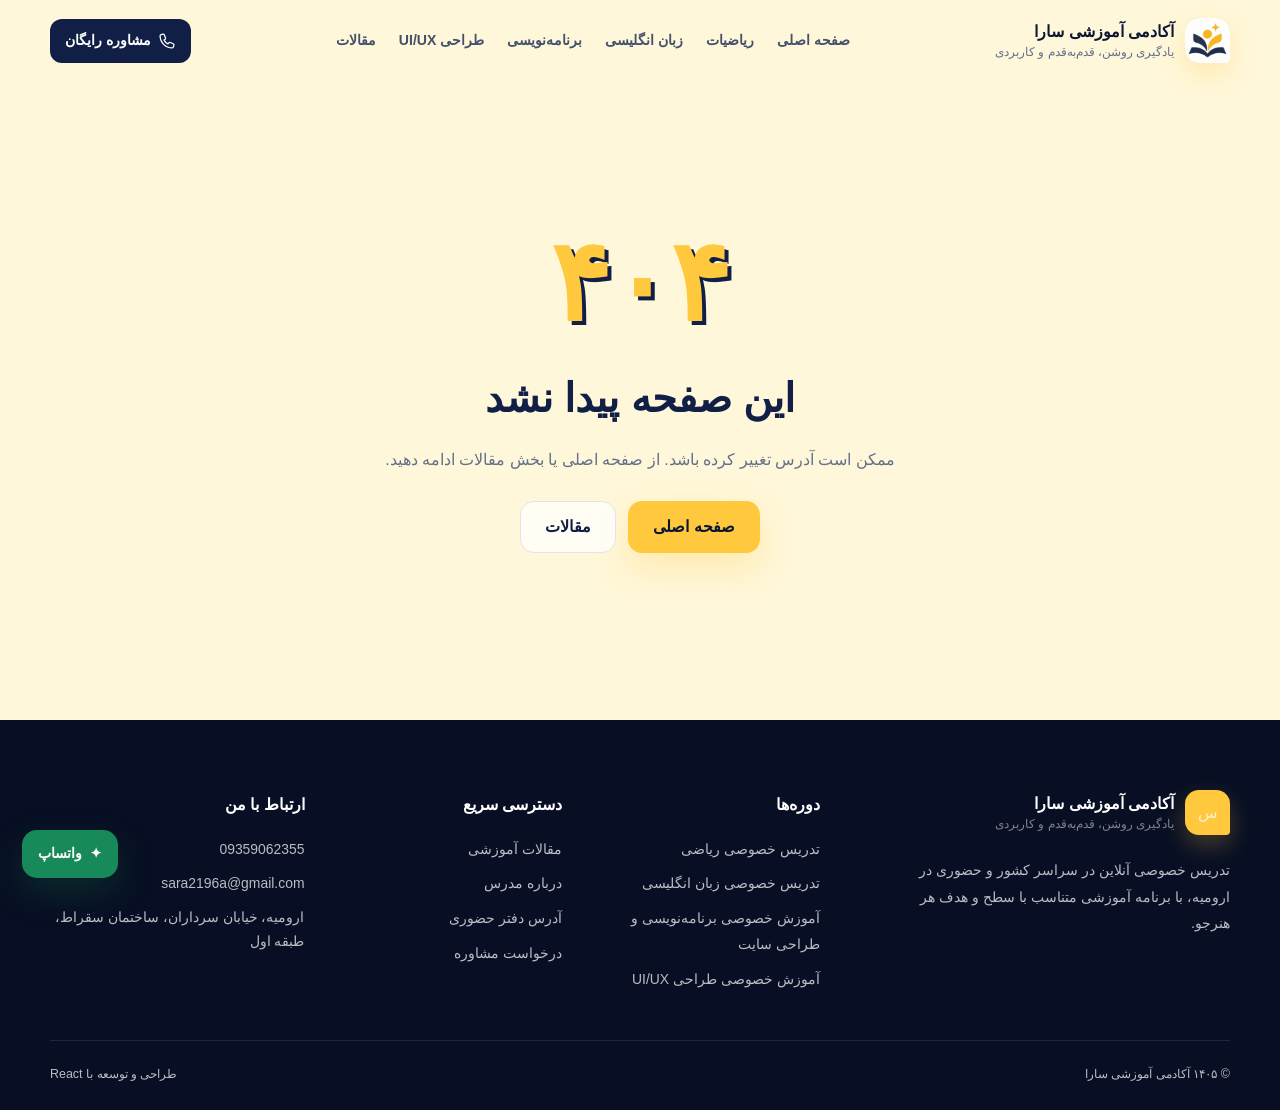
==== commit d3a2d9e7: "Add files via upload" ====
--- a/assets/index-DbzUkxdq.css
+++ b/assets/index-DbzUkxdq.css
@@ -0,0 +1 @@
+:root{--navy-950: #0b1633;--navy-900: #111f46;--navy-800: #1b2d5f;--navy-700: #294274;--yellow-500: #ffc83d;--yellow-400: #ffd75f;--yellow-200: #ffedb2;--yellow-100: #fff7d9;--cream: #fffdf6;--white: #ffffff;--surface: #f6f8fc;--text: #16213d;--muted: #64708a;--border: #dfe4ef;--success: #2f8f62;--shadow-sm: 0 10px 30px rgba(17, 31, 70, .08);--shadow-md: 0 24px 70px rgba(17, 31, 70, .14);--radius-sm: 14px;--radius-md: 22px;--radius-lg: 34px;--container: 1180px;--header-height: 82px}*{box-sizing:border-box}html{scroll-behavior:smooth;scroll-padding-top:calc(var(--header-height) + 18px)}body{margin:0;min-width:320px;color:var(--text);background:var(--white);font-family:Vazirmatn,IRANSansX,Tahoma,Arial,sans-serif;line-height:1.85;-webkit-font-smoothing:antialiased}body::selection{color:var(--navy-950);background:var(--yellow-400)}a{color:inherit;text-decoration:none}img{display:block;max-width:100%}button,input,select,textarea{font:inherit}button{color:inherit}h1,h2,h3,p,blockquote{margin-top:0}ul{margin:0;padding:0;list-style:none}iframe{border:0}.container{width:min(calc(100% - 40px),var(--container));margin-inline:auto}.section{padding:108px 0}.section-shell{position:relative;overflow:hidden}.button{min-height:52px;display:inline-flex;align-items:center;justify-content:center;gap:9px;padding:12px 24px;border:1px solid transparent;border-radius:14px;cursor:pointer;font-weight:800;line-height:1.2;transition:transform .18s ease,box-shadow .18s ease,background-color .18s ease,border-color .18s ease}.button:hover{transform:translateY(-2px)}.button:focus-visible,.menu-button:focus-visible,.faq-item button:focus-visible,input:focus-visible,select:focus-visible,textarea:focus-visible{outline:3px solid rgba(255,200,61,.55);outline-offset:3px}.button--yellow{color:var(--navy-950);background:var(--yellow-500);box-shadow:0 15px 35px #ffc83d47}.button--yellow:hover{background:var(--yellow-400);box-shadow:0 18px 42px #ffc83d61}.button--navy{color:var(--white);background:var(--navy-900);box-shadow:0 15px 35px #111f4638}.button--navy:hover{background:var(--navy-800)}.button--outline{color:var(--navy-900);border-color:var(--border);background:#ffffffb8}.button--outline:hover{border-color:var(--navy-700);background:var(--white)}.button--full{width:100%}.text-link{display:inline-flex;align-items:center;gap:8px;color:var(--navy-900);font-weight:900}.text-link:hover{color:var(--navy-700)}.section-heading{max-width:720px;margin:0 auto 58px;text-align:center}.section-heading--right{margin-right:0;text-align:right}.section-heading h2,.about-copy h2,.faq-copy h2,.location-copy h2,.contact-copy h2,.service-intro-grid h2,.included-copy h2{margin-bottom:16px;color:var(--navy-900);font-size:clamp(2rem,4vw,3.05rem);font-weight:900;letter-spacing:-.04em;line-height:1.4}.section-heading p,.faq-copy p,.location-copy>p,.service-intro-grid p,.included-copy>p{color:var(--muted);font-size:1.05rem}.section-eyebrow{display:inline-block;margin-bottom:10px;color:#9b6a00;font-size:.92rem;font-weight:900;letter-spacing:.02em}.section-eyebrow--light{color:var(--yellow-400)}.section-heading-row{display:flex;align-items:flex-end;justify-content:space-between;gap:30px;margin-bottom:52px}.section-heading-row .section-heading{margin-bottom:0}.site-header{position:fixed;z-index:100;inset:0 0 auto;height:var(--header-height);display:flex;align-items:center;border-bottom:1px solid transparent;transition:background-color .18s ease,box-shadow .18s ease,border-color .18s ease}.site-header.is-scrolled{border-color:#dfe4efe6;background:#ffffffed;box-shadow:0 8px 30px #111f4612;-webkit-backdrop-filter:blur(14px);backdrop-filter:blur(14px)}.header-inner{height:100%;display:flex;align-items:center;justify-content:space-between;gap:22px}.brand{display:inline-flex;align-items:center;gap:11px;flex-shrink:0}.brand-mark{width:45px;height:45px;display:flex;align-items:center;justify-content:center;overflow:hidden;border-radius:14px 14px 4px;background:var(--yellow-500);box-shadow:0 10px 24px #ffc83d40}.brand-mark img{width:100%;height:100%;object-fit:contain}.brand-text{display:grid;line-height:1.45}.brand-text strong{color:var(--navy-950);font-size:.98rem}.brand-text small{color:var(--muted);font-size:.72rem}.main-nav{display:flex;align-items:center;gap:3px}.main-nav a{position:relative;padding:10px;color:#44506c;font-size:.88rem;font-weight:700}.main-nav a:after{content:"";position:absolute;right:10px;bottom:3px;width:0;height:3px;border-radius:20px;background:var(--yellow-500);transition:width .18s ease}.main-nav a:hover,.main-nav a.is-active{color:var(--navy-950)}.main-nav a:hover:after,.main-nav a.is-active:after{width:calc(100% - 20px)}.header-cta{min-height:44px;display:inline-flex;align-items:center;gap:7px;padding:8px 15px;border-radius:12px;color:var(--white);background:var(--navy-900);font-size:.85rem;font-weight:800}.menu-button{display:none;width:44px;height:44px;place-items:center;padding:0;border:1px solid var(--border);border-radius:12px;background:var(--white);cursor:pointer}.hero{padding:150px 0 90px;color:var(--navy-950);background:linear-gradient(135deg,#fffdf3,#fff8d9 55%,#fff)}.hero:before{content:"";position:absolute;top:70px;left:-140px;width:430px;height:430px;border:1px solid rgba(17,31,70,.07);border-radius:50%}.hero:after{content:"";position:absolute;right:-80px;bottom:-180px;width:390px;height:390px;border-radius:80px;background:#ffc83d21;transform:rotate(28deg)}.hero-grid{position:relative;z-index:2;display:grid;grid-template-columns:1.04fr .96fr;align-items:center;gap:72px}.hero-copy h1{max-width:670px;margin-bottom:24px;color:var(--navy-950);font-size:clamp(2.7rem,5.5vw,5rem);font-weight:950;letter-spacing:-.055em;line-height:1.25}.hero-copy>p{max-width:650px;margin-bottom:32px;color:#4f5d77;font-size:clamp(1.05rem,2vw,1.28rem)}.hero-copy>p strong{color:var(--navy-900)}.hero-actions{display:flex;flex-wrap:wrap;gap:13px}.hero-mini-points{display:flex;flex-wrap:wrap;gap:20px;margin-top:28px;color:#46536e;font-size:.92rem;font-weight:700}.hero-mini-points span{display:inline-flex;align-items:center;gap:6px}.hero-mini-points svg{color:var(--success)}.hero-visual{position:relative;min-height:520px;display:grid;place-items:center}.portrait-frame{position:relative;width:min(100%,440px);height:520px;overflow:hidden;border:12px solid rgba(255,255,255,.9);border-radius:80px 24px;background:var(--navy-950);box-shadow:var(--shadow-md)}.portrait-frame:after{content:"";position:absolute;top:0;right:0;bottom:0;left:0;background:linear-gradient(180deg,transparent 52%,rgba(11,22,51,.88));pointer-events:none}.portrait-frame img{width:100%;height:100%;object-fit:cover;object-position:center top}.portrait-caption{position:absolute;z-index:2;right:30px;left:30px;bottom:27px;display:grid;color:var(--white)}.portrait-caption strong{font-size:1.45rem;font-weight:900}.portrait-caption span{color:#ffffffc2;font-size:.9rem}.portrait-dots{position:absolute;z-index:2;top:23px;left:24px;width:64px;height:64px;opacity:.75;background-image:radial-gradient(var(--yellow-500) 2px,transparent 2px);background-size:12px 12px}.hero-note{position:absolute;z-index:4;min-width:155px;display:flex;align-items:center;gap:10px;padding:14px 17px;border:1px solid rgba(255,255,255,.7);border-radius:16px;background:#ffffffe8;box-shadow:var(--shadow-sm);-webkit-backdrop-filter:blur(10px);backdrop-filter:blur(10px)}.hero-note span{display:block;color:var(--muted);font-size:.75rem}.hero-note strong{color:var(--navy-950);font-size:.94rem}.hero-note--top{top:56px;right:-24px;display:grid}.hero-note--bottom{left:-35px;bottom:55px}.hero-note--bottom svg{color:#9b6a00}.hero-wave{position:absolute;right:0;bottom:-1px;left:0;height:32px;background:var(--white);clip-path:polygon(0 58%,12% 34%,25% 60%,40% 25%,55% 57%,71% 27%,86% 55%,100% 30%,100% 100%,0 100%)}.stats-strip{position:relative;z-index:4;padding:28px 0;border-bottom:1px solid var(--border);background:var(--white)}.stats-grid{display:grid;grid-template-columns:repeat(4,1fr)}.stat-item{display:grid;gap:2px;padding:4px 24px;border-left:1px solid var(--border);text-align:center}.stat-item:last-child{border-left:0}.stat-item strong{color:var(--navy-900);font-size:1.18rem;font-weight:900}.stat-item span{color:var(--muted);font-size:.84rem}.service-grid{display:grid;grid-template-columns:repeat(4,1fr);gap:22px}.service-card{position:relative;overflow:hidden;border:1px solid var(--border);border-radius:var(--radius-md);background:var(--white);box-shadow:var(--shadow-sm);transition:transform .18s ease,box-shadow .18s ease,border-color .18s ease}.service-card:hover{transform:translateY(-6px);border-color:#cbd3e2;box-shadow:var(--shadow-md)}.service-number{position:absolute;z-index:3;top:16px;right:16px;width:42px;height:42px;display:grid;place-items:center;border-radius:12px;color:var(--navy-950);background:var(--yellow-500);font-size:.85rem;font-weight:900}.service-image{height:220px;display:block;padding:16px;background:linear-gradient(180deg,var(--yellow-100),#fff)}.service-image img{width:100%;height:100%;object-fit:contain}.service-card-body{padding:24px 22px 25px}.service-card h3{margin-bottom:10px;color:var(--navy-900);font-size:1.2rem;line-height:1.5}.service-card p{min-height:118px;margin-bottom:18px;color:var(--muted);font-size:.92rem}.about-section{background:var(--surface)}.about-grid{display:grid;grid-template-columns:.82fr 1.18fr;align-items:center;gap:92px}.about-image-wrap{position:relative;min-height:560px}.about-image-wrap:before{content:"";position:absolute;right:-20px;bottom:20px;width:78%;height:78%;border-radius:34px;background:var(--yellow-500)}.about-image-card{position:absolute;top:0;right:52px;bottom:70px;left:0;overflow:hidden;border:10px solid var(--white);border-radius:36px 36px 120px;background:var(--navy-950);box-shadow:var(--shadow-md)}.about-image-card img{width:100%;height:100%;object-fit:cover;object-position:center top}.experience-card{position:absolute;z-index:2;right:-10px;bottom:0;width:230px;padding:21px 23px;border-radius:18px;color:var(--white);background:var(--navy-900);box-shadow:var(--shadow-md)}.experience-card strong{display:block;margin-bottom:5px;color:var(--yellow-400);font-size:1.7rem}.experience-card span{font-size:.83rem;line-height:1.7}.about-copy>p{color:var(--muted);font-size:1.04rem}.about-resume{padding:18px 20px;border-right:4px solid var(--yellow-500);background:var(--white)}.check-grid{display:grid;grid-template-columns:repeat(2,1fr);gap:13px 20px;margin:26px 0 30px}.check-grid span{display:flex;align-items:flex-start;gap:8px;color:#37445f;font-weight:700}.check-grid svg{flex:0 0 auto;margin-top:5px;color:var(--success)}.process-section{background:var(--navy-950)}.process-section .section-heading h2{color:var(--white)}.process-section .section-heading p{color:#ffffffa8}.process-section .section-eyebrow{color:var(--yellow-400)}.process-grid{display:grid;grid-template-columns:repeat(4,1fr);gap:18px}.process-item{min-height:250px;padding:30px 26px;border:1px solid rgba(255,255,255,.12);border-radius:20px;color:var(--white);background:#ffffff0b}.process-item>span{display:inline-grid;width:48px;height:48px;place-items:center;margin-bottom:32px;border-radius:14px;color:var(--navy-950);background:var(--yellow-500);font-weight:900}.process-item h3{margin-bottom:10px;font-size:1.1rem}.process-item p{margin-bottom:0;color:#ffffffa3;font-size:.9rem}.articles-section{background:var(--cream)}.article-grid{display:grid;grid-template-columns:repeat(3,1fr);gap:24px}.article-grid--index{grid-template-columns:repeat(2,1fr)}.article-card{overflow:hidden;border:1px solid var(--border);border-radius:var(--radius-md);background:var(--white);box-shadow:var(--shadow-sm);transition:transform .18s ease,box-shadow .18s ease}.article-card:hover{transform:translateY(-5px);box-shadow:var(--shadow-md)}.article-card-image{height:250px;display:block;overflow:hidden;background:var(--yellow-100)}.article-card-image img{width:100%;height:100%;object-fit:cover;transition:transform .32s ease}.article-card:hover .article-card-image img{transform:scale(1.025)}.article-card-body{padding:25px 24px 27px}.article-meta{display:flex;flex-wrap:wrap;align-items:center;gap:8px 14px;margin-bottom:12px;color:#7a6380;font-size:.79rem;font-weight:800}.article-meta span:first-child{padding:4px 10px;border-radius:20px;color:#735100;background:var(--yellow-100)}.article-card h3{margin-bottom:11px;color:var(--navy-900);font-size:1.23rem;line-height:1.65}.article-card p{margin-bottom:18px;color:var(--muted);font-size:.92rem}.single-article-wrap{max-width:620px}.testimonials-section{background:var(--white)}.testimonial-grid{display:grid;grid-template-columns:repeat(3,1fr);gap:22px}.testimonial-card{position:relative;min-height:290px;display:flex;flex-direction:column;justify-content:space-between;margin-bottom:0;padding:34px 30px;border:1px solid var(--border);border-radius:var(--radius-md);background:var(--white);box-shadow:var(--shadow-sm)}.quote-mark{position:absolute;top:17px;left:24px;color:var(--yellow-400);font-family:Georgia,serif;font-size:4rem;line-height:1}.testimonial-card>p{position:relative;z-index:1;margin-top:25px;color:#47536c;font-size:1rem}.testimonial-card footer{display:grid}.testimonial-card footer strong{color:var(--navy-900)}.testimonial-card footer span{color:var(--muted);font-size:.82rem}.location-section{background:var(--yellow-100)}.location-grid{display:grid;grid-template-columns:.85fr 1.15fr;align-items:center;gap:58px}.location-address{display:flex;align-items:flex-start;gap:14px;margin:28px 0;padding:19px 20px;border:1px solid rgba(17,31,70,.08);border-radius:16px;background:#ffffffb8}.location-address svg{flex:0 0 auto;margin-top:4px;color:#9b6a00}.location-address div{display:grid}.location-address strong{color:var(--navy-900)}.location-address span{color:#5f6a80}.location-actions{display:flex;flex-wrap:wrap;gap:12px}.map-frame{height:470px;overflow:hidden;border:10px solid var(--white);border-radius:var(--radius-lg);box-shadow:var(--shadow-md)}.map-frame iframe{width:100%;height:100%}.faq-section{background:var(--white)}.faq-grid{display:grid;grid-template-columns:.72fr 1.28fr;align-items:start;gap:70px}.faq-copy{position:sticky;top:120px}.faq-list{display:grid;gap:12px}.faq-item{overflow:hidden;border:1px solid var(--border);border-radius:16px;background:var(--white)}.faq-item button{width:100%;display:flex;align-items:center;justify-content:space-between;gap:22px;padding:21px 22px;border:0;background:transparent;cursor:pointer;text-align:right;font-weight:850}.faq-plus{width:31px;height:31px;display:grid;flex:0 0 auto;place-items:center;border-radius:9px;color:var(--navy-900);background:var(--yellow-100);font-size:1.35rem}.faq-answer{display:grid;grid-template-rows:0fr;transition:grid-template-rows .22s ease}.faq-answer p{min-height:0;overflow:hidden;margin:0;padding:0 22px;color:var(--muted)}.faq-item.is-open{border-color:#ffc83db8;box-shadow:0 10px 30px #111f460d}.faq-item.is-open .faq-answer{grid-template-rows:1fr}.faq-item.is-open .faq-answer p{padding-bottom:22px}.contact-section{color:var(--white);background:var(--navy-950)}.contact-grid{display:grid;grid-template-columns:.82fr 1.18fr;align-items:center;gap:70px}.contact-copy h2{color:var(--white)}.contact-copy>p{color:#ffffffab;font-size:1.03rem}.contact-info-list{display:grid;gap:14px;margin-top:30px}.contact-info-list a{display:flex;align-items:center;gap:13px;color:var(--white)}.contact-info-list>a>svg,.contact-icon{width:42px;height:42px;display:grid;flex:0 0 auto;place-items:center;border-radius:12px;color:var(--navy-950);background:var(--yellow-500);font-weight:900}.contact-info-list a span{display:grid}.contact-info-list small{color:#ffffff8c}.contact-direct{display:inline-flex;margin-top:18px;color:var(--yellow-400);font-weight:900;text-decoration:underline;text-underline-offset:5px}.contact-form{padding:32px;border-radius:var(--radius-md);color:var(--text);background:var(--white);box-shadow:0 24px 70px #0000003d}.form-row{display:grid;grid-template-columns:repeat(2,1fr);gap:16px}.contact-form label{display:grid;gap:7px;margin-bottom:15px;color:#35425e;font-size:.88rem;font-weight:800}.contact-form input,.contact-form select,.contact-form textarea{width:100%;border:1px solid var(--border);border-radius:12px;color:var(--text);background:var(--surface);outline:none;transition:border-color .18s ease,background-color .18s ease}.contact-form input,.contact-form select{min-height:50px;padding:10px 14px}.contact-form textarea{padding:12px 14px;resize:vertical}.contact-form input:focus,.contact-form select:focus,.contact-form textarea:focus{border-color:var(--yellow-500);background:var(--white)}.form-success{margin:14px 0 0;padding:11px 13px;border-radius:10px;color:#1b6748;background:#eaf8f1;font-size:.82rem}.site-footer{padding:70px 0 24px;color:#ffffffb8;background:#080f24}.footer-grid{display:grid;grid-template-columns:1.4fr .8fr .8fr 1fr;gap:54px;padding-bottom:48px}.brand--footer .brand-text strong{color:var(--white)}.brand--footer .brand-text small{color:#ffffff7a}.footer-brand p{max-width:340px;margin:22px 0 0;font-size:.9rem}.site-footer h2{margin-bottom:17px;color:var(--white);font-size:1rem}.footer-links{display:grid;gap:9px;font-size:.87rem}.footer-links a:hover{color:var(--yellow-400)}.footer-contact-links span{line-height:1.7}.footer-bottom{display:flex;align-items:center;justify-content:space-between;padding-top:22px;border-top:1px solid rgba(255,255,255,.1);font-size:.78rem}.floating-whatsapp{position:fixed;z-index:90;left:22px;bottom:22px;min-height:48px;display:inline-flex;align-items:center;gap:8px;padding:10px 16px;border-radius:15px;color:var(--white);background:#188a59;box-shadow:0 14px 34px #12704647;font-size:.85rem;font-weight:900}.page-hero{padding:145px 0 78px;background:linear-gradient(135deg,#fffef7,#fff5c9)}.page-hero-grid{display:grid;grid-template-columns:1fr .9fr;align-items:center;gap:70px}.page-hero-copy h1{margin-bottom:22px;color:var(--navy-950);font-size:clamp(2.6rem,5vw,4.7rem);font-weight:950;letter-spacing:-.05em;line-height:1.3}.page-hero-copy>p{max-width:650px;margin-bottom:28px;color:#56637d;font-size:1.08rem}.breadcrumbs{display:flex;flex-wrap:wrap;gap:7px;margin-bottom:20px;color:#7c6981;font-size:.8rem}.breadcrumbs a:hover{color:var(--navy-900)}.page-hero-actions{display:flex;flex-wrap:wrap;gap:12px}.service-mode-row{display:flex;flex-wrap:wrap;gap:12px;margin-top:25px}.service-mode-row span{display:inline-flex;align-items:center;gap:6px;padding:7px 11px;border:1px solid rgba(17,31,70,.1);border-radius:30px;color:#46536e;background:#ffffffad;font-size:.8rem;font-weight:700}.page-hero-image{height:430px;display:grid;place-items:center;padding:28px;border:10px solid rgba(255,255,255,.92);border-radius:38px 38px 110px;background:var(--white);box-shadow:var(--shadow-md)}.page-hero-image img{width:100%;height:100%;object-fit:contain}.service-intro-section{background:var(--white)}.service-intro-grid{display:grid;grid-template-columns:.88fr 1.12fr;align-items:center;gap:72px}.feature-panel{display:grid;grid-template-columns:repeat(2,1fr);gap:13px;padding:30px;border:1px solid var(--border);border-radius:var(--radius-md);background:var(--surface)}.feature-panel span{display:flex;align-items:flex-start;gap:8px;padding:13px 14px;border-radius:12px;color:#35425f;background:var(--white);font-weight:800}.feature-panel svg{flex:0 0 auto;margin-top:4px;color:var(--success)}.pricing-section{background:var(--surface)}.pricing-grid{display:grid;align-items:stretch;gap:22px}.pricing-grid--2{grid-template-columns:repeat(2,minmax(0,1fr));max-width:850px;margin-inline:auto}.pricing-grid--3{grid-template-columns:repeat(3,minmax(0,1fr))}.price-card{position:relative;display:flex;flex-direction:column;padding:30px 27px;border:1px solid var(--border);border-radius:var(--radius-md);background:var(--white);box-shadow:var(--shadow-sm)}.price-card--featured{border:2px solid var(--yellow-500);box-shadow:var(--shadow-md);transform:translateY(-8px)}.price-card-label{position:absolute;top:-15px;right:25px;padding:5px 12px;border-radius:18px;color:var(--navy-950);background:var(--yellow-500);font-size:.75rem;font-weight:900}.price-card-title{padding-bottom:20px;border-bottom:1px solid var(--border)}.price-card-title h3{margin-bottom:4px;color:var(--navy-900);font-size:1.4rem}.price-card-title p{margin-bottom:0;color:var(--muted);font-size:.85rem}.price-mode{display:flex;align-items:center;justify-content:space-between;gap:16px;padding:16px 0;border-bottom:1px dashed var(--border)}.price-mode-icon{display:inline-flex;align-items:center;gap:5px;color:var(--muted);font-size:.84rem}.price-mode strong{color:var(--navy-900);font-size:1.02rem}.price-duration{display:flex;align-items:center;gap:7px;margin-top:16px;color:var(--muted);font-size:.82rem}.price-card ul{display:grid;gap:11px;margin:23px 0 28px}.price-card li{display:flex;align-items:flex-start;gap:8px;color:#45516b;font-size:.88rem}.price-card li svg{flex:0 0 auto;margin-top:5px;color:var(--success)}.price-card .button{margin-top:auto}.pricing-note{max-width:780px;margin:28px auto 0;color:var(--muted);text-align:center;font-size:.84rem}.included-section{background:var(--white)}.included-grid{display:grid;grid-template-columns:.9fr 1.1fr;align-items:center;gap:80px}.included-image{height:470px;display:grid;place-items:center;padding:38px;border-radius:var(--radius-lg);background:var(--yellow-100)}.included-image img{width:100%;height:100%;object-fit:contain}.included-copy ul{display:grid;gap:11px;margin-top:25px}.included-copy li{display:flex;align-items:flex-start;gap:8px;color:#43506a;font-weight:750}.included-copy li svg{flex:0 0 auto;margin-top:5px;color:var(--success)}.related-article-section{background:var(--cream)}.service-faq-section{background:var(--white)}.articles-page-hero{color:var(--white);background:var(--navy-950)}.articles-hero-inner{max-width:820px;text-align:center}.articles-page-hero .breadcrumbs{justify-content:center;color:#fff9}.articles-page-hero h1{margin-bottom:20px;color:var(--white);font-size:clamp(2.6rem,5vw,4.6rem);line-height:1.35}.articles-page-hero p{color:#ffffffb3;font-size:1.08rem}.articles-index-section{background:var(--cream)}.article-hero{padding:145px 0 72px;background:linear-gradient(135deg,#fffef8,#fff5cd)}.article-hero-grid{display:grid;grid-template-columns:1.05fr .95fr;align-items:center;gap:65px}.article-hero-copy h1{margin-bottom:20px;color:var(--navy-950);font-size:clamp(2.5rem,4.8vw,4.35rem);line-height:1.35;letter-spacing:-.045em}.article-hero-copy>p{color:#5e6980;font-size:1.05rem}.article-meta--hero{margin-bottom:16px}.article-hero-image{height:420px;overflow:hidden;border:9px solid var(--white);border-radius:34px;box-shadow:var(--shadow-md);background:var(--white)}.article-hero-image img{width:100%;height:100%;object-fit:cover}.article-content-section{padding:85px 0;background:var(--white)}.article-layout{display:grid;grid-template-columns:minmax(0,1fr) 330px;align-items:start;gap:72px}.article-content{max-width:760px}.article-lead{margin-bottom:38px;padding:24px 26px;border-right:5px solid var(--yellow-500);border-radius:12px 0 0 12px;color:#3e4b66;background:var(--yellow-100);font-size:1.08rem;font-weight:650}.article-content section{margin-bottom:38px}.article-content h2{margin-bottom:14px;color:var(--navy-900);font-size:1.65rem}.article-content p{margin-bottom:16px;color:#4f5c76;font-size:1rem}.article-conclusion{margin-top:45px;padding:27px;border-radius:18px;color:var(--white);background:var(--navy-900)}.article-conclusion strong{display:block;margin-bottom:8px;color:var(--yellow-400);font-size:1.15rem}.article-conclusion p{margin:0;color:#ffffffc2}.article-sidebar{position:sticky;top:112px;display:grid;gap:18px}.sidebar-card{padding:26px;border:1px solid var(--border);border-radius:18px;background:var(--surface)}.sidebar-card>span{color:#8b650d;font-size:.8rem;font-weight:900}.sidebar-card h2{margin:8px 0 10px;color:var(--navy-900);font-size:1.25rem;line-height:1.6}.sidebar-card p{color:var(--muted);font-size:.84rem}.sidebar-card--yellow{border-color:#ffc83d8c;background:var(--yellow-100)}.article-back-section{padding:0 0 80px}.not-found-page{min-height:80vh;display:grid;place-items:center;padding:140px 0 80px;text-align:center;background:var(--yellow-100)}.not-found-page strong{display:block;color:var(--yellow-500);font-size:7rem;line-height:1;text-shadow:4px 4px 0 var(--navy-900)}.not-found-page h1{margin:22px 0 10px;color:var(--navy-900);font-size:2.5rem}.not-found-page p{color:var(--muted)}.not-found-page div>div{display:flex;justify-content:center;gap:12px;margin-top:26px}@media (max-width: 1120px){.main-nav a{padding-inline:7px;font-size:.82rem}.header-cta span{display:none}.header-cta{width:44px;justify-content:center;padding:0}.service-grid{grid-template-columns:repeat(2,1fr)}.service-card p{min-height:auto}}@media (max-width: 920px){:root{--header-height: 72px}.section{padding:82px 0}.container{width:min(calc(100% - 32px),var(--container))}.main-nav{position:fixed;z-index:110;top:var(--header-height);right:16px;left:16px;display:none;align-items:stretch;padding:14px;border:1px solid var(--border);border-radius:18px;background:var(--white);box-shadow:var(--shadow-md)}.main-nav.is-open{display:grid}.main-nav a{padding:12px 13px}.main-nav a:after{display:none}.header-cta{margin-right:auto}.menu-button{display:grid}.hero{padding-top:120px}.hero-grid,.page-hero-grid,.article-hero-grid{grid-template-columns:1fr}.hero-copy{text-align:center}.hero-copy h1,.hero-copy>p{margin-inline:auto}.hero-actions,.hero-mini-points,.page-hero-actions,.service-mode-row{justify-content:center}.hero-visual{min-height:490px}.portrait-frame{height:490px}.page-hero-copy{text-align:center}.breadcrumbs{justify-content:center}.page-hero-image{height:390px}.stats-grid{grid-template-columns:repeat(2,1fr);gap:18px 0}.stat-item:nth-child(2){border-left:0}.about-grid,.location-grid,.contact-grid,.service-intro-grid,.included-grid,.faq-grid{grid-template-columns:1fr;gap:48px}.about-image-wrap{width:min(100%,560px);margin-inline:auto}.process-grid,.article-grid,.testimonial-grid{grid-template-columns:repeat(2,1fr)}.faq-copy{position:static}.pricing-grid--3{grid-template-columns:repeat(2,1fr)}.price-card--featured{transform:none}.footer-grid{grid-template-columns:repeat(2,1fr)}.article-layout{grid-template-columns:1fr}.article-content{max-width:none}.article-sidebar{position:static;grid-template-columns:repeat(2,1fr)}}@media (max-width: 640px){.container{width:min(calc(100% - 24px),var(--container))}.section{padding:68px 0}.brand-text small{display:none}.brand-text strong{font-size:.87rem}.header-cta{display:none}.hero{padding:105px 0 72px}.hero-copy h1{font-size:2.45rem}.hero-copy>p{font-size:.98rem}.hero-actions{display:grid}.hero-actions .button{width:100%}.hero-mini-points{display:grid;justify-content:start;width:max-content;max-width:100%;margin-inline:auto;text-align:right}.hero-visual{min-height:410px}.portrait-frame{width:min(100%,340px);height:400px;border-width:7px;border-radius:54px 18px}.portrait-caption{right:20px;left:20px;bottom:19px}.hero-note{min-width:125px;padding:10px 12px}.hero-note--top{top:36px;right:-4px}.hero-note--bottom{left:-4px;bottom:38px}.stats-grid{grid-template-columns:1fr}.stat-item{border-left:0;border-bottom:1px solid var(--border);padding:12px}.stat-item:last-child{border-bottom:0}.section-heading{margin-bottom:38px}.section-heading h2,.about-copy h2,.faq-copy h2,.location-copy h2,.contact-copy h2,.service-intro-grid h2,.included-copy h2{font-size:2rem}.section-heading-row{display:grid;align-items:start}.service-grid,.process-grid,.article-grid,.article-grid--index,.testimonial-grid,.pricing-grid--2,.pricing-grid--3,.feature-panel,.check-grid,.footer-grid,.article-sidebar{grid-template-columns:1fr}.service-image{height:210px}.about-image-wrap{min-height:470px}.about-image-card{top:0;right:24px;bottom:60px;left:0;border-width:7px}.experience-card{right:0;width:210px}.process-item{min-height:auto}.article-card-image{height:220px}.location-actions{display:grid}.location-actions .button{width:100%}.map-frame{height:360px;border-width:6px}.form-row{grid-template-columns:1fr;gap:0}.contact-form{padding:22px 18px}.footer-bottom{display:grid;gap:8px;text-align:center}.floating-whatsapp{left:14px;bottom:14px}.floating-whatsapp span:last-child{display:none}.page-hero{padding:112px 0 58px}.page-hero-copy h1,.articles-page-hero h1,.article-hero-copy h1{font-size:2.35rem}.page-hero-image,.article-hero-image{height:300px;padding:17px;border-width:6px}.service-mode-row{display:grid}.price-card{padding:27px 22px}.included-image{height:330px}.article-hero{padding:112px 0 58px}.article-content-section{padding:62px 0}.article-lead{padding:20px;font-size:1rem}.article-content h2{font-size:1.38rem}.not-found-page strong{font-size:5.5rem}}@media (prefers-reduced-motion: reduce){html{scroll-behavior:auto}*,*:before,*:after{animation-duration:.01ms!important;animation-iteration-count:1!important;transition-duration:.01ms!important}}
